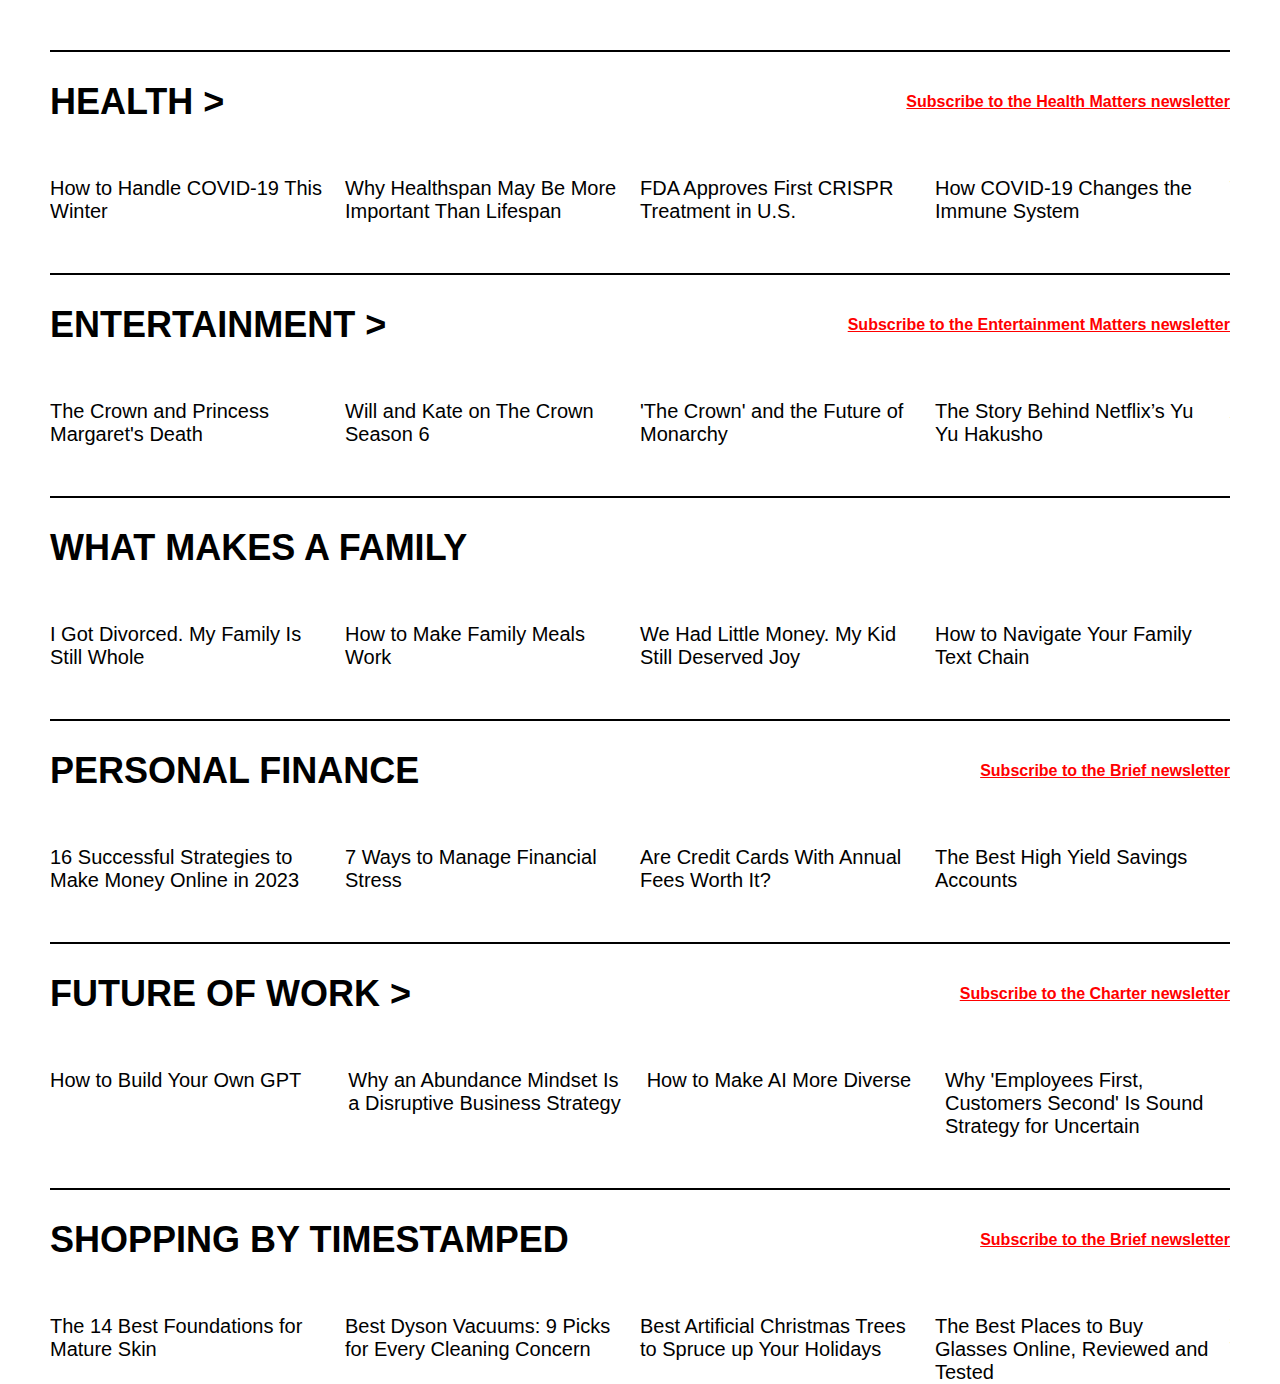
==== TIME/index.html @ 6088f4b9 "day4" ====
<!doctype html>
<html lang="en">
  <head>
    <meta charset="utf-8">
    <meta name="viewport" content="width=device-width, initial-scale=1">
    <link href="https://cdn.jsdelivr.net/npm/bootstrap@5.3.2/dist/css/bootstrap.min.css" rel="stylesheet" integrity="sha384-T3c6CoIi6uLrA9TneNEoa7RxnatzjcDSCmG1MXxSR1GAsXEV/Dwwykc2MPK8M2HN" crossorigin="anonymous">
    <link rel="stylesheet" href="https://cdnjs.cloudflare.com/ajax/libs/font-awesome/4.7.0/css/font-awesome.min.css"><link rel="stylesheet" href="style.css">
    <title>TIME</title>
    
  </head>
  <body>
   <!-- section10 -->
   <div class="section10">
        <div class="health">
          <div></div>
          <div>
            <a href="">HEALTH ></a>
            <a href="">Subscribe to the Health Matters newsletter</a>
          </div>
          <div>
            <div>
              <img src="https://api.time.com/wp-content/uploads/2023/11/christmas-covid-19.jpg?quality=85&w=616&h=411&crop=1&resize=616,411" alt="">
              <p>How to Handle COVID-19 This Winter</p>
            </div>
            <div>
              <img src="https://api.time.com/wp-content/uploads/2023/11/elderly-people-exercising.jpg?quality=85&w=616&h=411&crop=1&resize=616,411" alt="">
              <p>Why Healthspan May Be More Important Than Lifespan</p>
            </div>
            <div>
              <img src="https://api.time.com/wp-content/uploads/2023/12/GettyImages-1059145434.jpg?quality=85&w=616&h=411&crop=1&resize=616,411" alt="">
              <p>FDA Approves First CRISPR Treatment in U.S.
              </p>
            </div>
            <div>
              <img src="https://api.time.com/wp-content/uploads/2023/12/covid-immune-system.jpg?quality=85&w=616&h=411&crop=1&resize=616,411" alt="">
              <p>How COVID-19 Changes the Immune System</p>
            </div>
            <div>
              <img src="https://api.time.com/wp-content/uploads/2023/10/GettyImages-1362265916.jpg?quality=85&w=616&h=411&crop=1&resize=616,411" alt="">
              <p>Why Do Infants Seem to Avoid Severe COVID-19?</p>
            </div>
          </div>
        </div>
        <div class="Entertainment">
          <div></div>
          <div>
            <a href="">ENTERTAINMENT ></a>
            <a href="">Subscribe to the Entertainment Matters newsletter</a>
          </div>
          <div>
            <div>
              <img src="https://api.time.com/wp-content/uploads/2023/12/TheCrown_PartTwo_Images_37.jpg?quality=85&w=925&h=617&crop=1&resize=925,617" alt="">
              <p>The Crown and Princess Margaret's Death</p>
            </div>
            <div>
              <img src="https://api.time.com/wp-content/uploads/2023/12/TheCrown_Season_6_Image2.jpg?quality=85&w=925&h=617&crop=1&resize=925,617" alt="">
              <p>Will and Kate on The Crown Season 6</p>
            </div>
            <div>
              <img src="https://api.time.com/wp-content/uploads/2023/12/TheCrown_PartTwo_Images_129.png?w=925&h=617&crop=1&quality=85&resize=925,617" alt="">
              <p>'The Crown' and the Future of Monarchy</p>
            </div>
            <div>
              <img src="https://api.time.com/wp-content/uploads/2023/12/YYH-Yusuke-Urameshi.jpg?quality=85&w=925&h=617&crop=1&resize=925,617" alt="">
              <p>The Story Behind Netflix’s Yu Yu Hakusho</p>
            </div>
            <div>
              <img src="https://api.time.com/wp-content/uploads/2023/12/GettyImages-1433211993.jpg?quality=85&w=616&h=411&crop=1&resize=616,411" alt="">
              <p>Andre Braugher Died from Lung Cancer</p>
            </div>
          </div>
        </div>
        <div class="family">
          <div></div>
          <div>
            <a href="">WHAT MAKES A FAMILY</a>
          </div>
          <div>
            <div>
              <img src="https://api.time.com/wp-content/uploads/2023/11/zp_time_divorce_final_web.jpg?quality=85&w=616&h=411&crop=1&resize=616,411" alt="">
              <p>I Got Divorced. My Family Is Still Whole</p>
            </div>
            <div>
              <img src="https://api.time.com/wp-content/uploads/2023/11/FamilyMeals.jpg?quality=85&w=616&h=411&crop=1&resize=616,411" alt="">
              <p>How to Make Family Meals Work</p>
            </div>
            <div>
              <img src="https://api.time.com/wp-content/uploads/2023/11/zp_time_poverty_final_web.jpg?quality=85&w=616&h=411&crop=1&resize=616,411" alt="">
              <p>We Had Little Money. My Kid Still Deserved Joy</p>
            </div>
            <div>
              <img src="https://api.time.com/wp-content/uploads/2023/11/TextChainFamily.jpg?quality=85&w=616&h=411&crop=1&resize=616,411" alt="">
              <p>How to Navigate Your Family Text Chain</p>
            </div>
            <div>
              <img src="https://api.time.com/wp-content/uploads/2023/11/RepairingaRelationship-1.jpg?quality=85&w=616&h=411&crop=1&resize=616,411" alt="">
              <p>How to Reconcile With an Estranged Relative</p>
            </div>
          </div>
        </div>
        <div class="finance">
          <div></div>
          <div>
            <a href="">PERSONAL FINANCE</a>
            <a href="">Subscribe to the Brief newsletter</a>
          </div>
          <div>
            <div>
              <img src="https://api.time.com/wp-content/uploads/2023/11/make-money-onine.webp?w=616&h=411&crop=1&quality=85&resize=616,411" alt="">
              <p>16 Successful Strategies to Make Money Online in 2023</p>
            </div>
            <div>
              <img src="https://api.time.com/wp-content/uploads/2023/06/financial-stress.jpeg?quality=85&w=616&h=411&crop=1&resize=616,411" alt="">
              <p>7 Ways to Manage Financial Stress</p>
            </div>
            <div>
              <img src="https://api.time.com/wp-content/uploads/2023/05/Annual-Fee-Credit-Cards.webp?w=616&h=411&crop=1&quality=85&resize=616,411" alt="">
              <p>Are Credit Cards With Annual Fees Worth It?</p>
            </div>
            <div>
              <img src="https://api.time.com/wp-content/uploads/2023/06/best-high-yield-savings-account.jpg?quality=85&w=616&h=411&crop=1&resize=616,411" alt="">
              <p>The Best High Yield Savings Accounts</p>
            </div>
            <div>
              <img src="https://api.time.com/wp-content/uploads/2023/05/investing-for-beginners.jpeg?quality=85&w=616&h=411&crop=1&resize=616,411" alt="">
              <p>9 Best Investments for Beginners</p>
            </div>
          </div>
        </div>
        <div class="Future">
          <div></div>
          <div>
            <a href="">FUTURE OF WORK ></a>
            <a href="">Subscribe to the Charter newsletter</a>
          </div>
          <div>
            <div>
              <img src="https://api.time.com/wp-content/uploads/2023/12/charter-gpt-2-2.jpg?quality=85&w=616&h=411&crop=1&resize=616,411" alt="">
              <p>How to Build Your Own GPT</p>
            </div>
            <div>
              <img src="https://api.time.com/wp-content/uploads/2023/12/charter-abundance.jpg?quality=85&w=616&h=411&crop=1&resize=616,411" alt="">
              <p>Why an Abundance Mindset Is a Disruptive Business Strategy</p>
            </div>
            <div>
              <img src="https://api.time.com/wp-content/uploads/2023/12/charter-olga.jpg?quality=85&w=616&h=411&crop=1&resize=616,411" alt="">
              <p>How to Make AI More Diverse</p>
            </div>
            <div>
              <img src="https://api.time.com/wp-content/uploads/2023/12/charter-clients-staff-2.jpg?quality=85&w=616&h=411&crop=1&resize=616,411" alt="">
              <p>Why 'Employees First, Customers Second' Is Sound Strategy for Uncertain</p>
            </div>
          </div>
        </div>
        <div class="Shopping">
          <div></div>
          <div>
            <a href="">SHOPPING BY TIMESTAMPED</a>
            <a href="">Subscribe to the Brief newsletter</a>
          </div>
          <div>
            <div>
              <img src="https://api.time.com/wp-content/uploads/2023/11/best-foundations-for-mature-skin.webp?w=616&h=411&crop=1&quality=85&resize=616,411" alt="">
              <p>The 14 Best Foundations for Mature Skin</p>
            </div>
            <div>
              <img src="https://api.time.com/wp-content/uploads/2023/12/best-dyson-vacuums.webp?w=616&h=411&crop=1&quality=85&resize=616,411" alt="">
              <p>Best Dyson Vacuums: 9 Picks for Every Cleaning Concern</p>
            </div>
            <div>
              <img src="https://api.time.com/wp-content/uploads/2023/11/best-artificial-christmas-trees.webp?w=616&h=411&crop=1&quality=85&resize=616,411" alt="">
              <p>Best Artificial Christmas Trees to Spruce up Your Holidays</p>
            </div>
            <div>
              <img src="https://api.time.com/wp-content/uploads/2023/11/best-places-to-buy-glasses-online.webp?w=616&h=411&crop=1&quality=85&resize=616,411" alt="">
              <p>The Best Places to Buy Glasses Online, Reviewed and Tested</p>
            </div>
            <div>
              <img src="https://api.time.com/wp-content/uploads/2023/09/best-weekender-bags-for-women.webp?w=616&h=411&crop=1&quality=85&resize=616,411" alt="">
              <p>The Best Weekender Bags for Women</p>
            </div>
          </div>
        </div>
   </div>


    
    <script src="https://cdn.jsdelivr.net/npm/bootstrap@5.3.2/dist/js/bootstrap.bundle.min.js" integrity="sha384-C6RzsynM9kWDrMNeT87bh95OGNyZPhcTNXj1NW7RuBCsyN/o0jlpcV8Qyq46cDfL" crossorigin="anonymous"></script>
  </body>
</html>
---- TIME/style.css ----
* {
  margin: 0;
  padding: 0;
}

.section10 {
  margin-left: 50px;
  margin-right: 50px;
}

.health > div:nth-child(1) {
  width: 100%;
  height: 2px;
  background-color: black;
  margin-top: 50px;
}
.health > div:nth-child(2) {
  height: 100px;
  display: flex;
  justify-content: space-between;
  align-items: center;
}
.health > div:nth-child(2) a:nth-child(1) {
  text-decoration: none;
  font-size: 2.25rem;
  font-weight: bold;
  color: black;
  font-family: sans-serif;
}
.health > div:nth-child(2) a:nth-child(2) {
  color: red;
  font-size: 1rem;
  font-weight: 700;
  text-decoration: underline;
  font-family: sans-serif;
}
.health > div:nth-child(3) {
  display: flex;
  overflow-x: auto;
  -moz-column-gap: 10px;
       column-gap: 10px;
}
.health > div:nth-child(3) div {
  width: 285px;
  display: flex;
  flex-direction: column;
  row-gap: 25px;
  transition: transform 1s;
  cursor: pointer;
}
.health > div:nth-child(3) div img {
  width: 285px;
  transition: transform 0.3s;
}
.health > div:nth-child(3) div img:hover {
  transform: scale(1.05);
}
.health > div:nth-child(3) div p {
  font-size: 20px;
  font-weight: 500;
  font-family: sans-serif;
}
.health > div:nth-child(3) div p:hover {
  color: red;
}
.health > :nth-child(3)::-webkit-scrollbar {
  display: none;
}

.Entertainment > div:nth-child(1) {
  width: 100%;
  height: 2px;
  background-color: black;
  margin-top: 50px;
}
.Entertainment > div:nth-child(2) {
  height: 100px;
  display: flex;
  justify-content: space-between;
  align-items: center;
}
.Entertainment > div:nth-child(2) a:nth-child(1) {
  text-decoration: none;
  font-size: 2.25rem;
  font-weight: bold;
  color: black;
  font-family: sans-serif;
}
.Entertainment > div:nth-child(2) a:nth-child(2) {
  color: red;
  font-size: 1rem;
  font-weight: 700;
  text-decoration: underline;
  font-family: sans-serif;
}
.Entertainment > div:nth-child(3) {
  display: flex;
  overflow-x: auto;
  -moz-column-gap: 10px;
       column-gap: 10px;
}
.Entertainment > div:nth-child(3) div {
  width: 285px;
  display: flex;
  flex-direction: column;
  row-gap: 25px;
  transition: transform 1s;
  cursor: pointer;
}
.Entertainment > div:nth-child(3) div img {
  width: 285px;
  transition: transform 0.3s;
}
.Entertainment > div:nth-child(3) div img:hover {
  transform: scale(1.05);
}
.Entertainment > div:nth-child(3) div p {
  font-size: 20px;
  font-weight: 500;
  font-family: sans-serif;
}
.Entertainment > div:nth-child(3) div p:hover {
  color: red;
}
.Entertainment > :nth-child(3)::-webkit-scrollbar {
  display: none;
}

.family > div:nth-child(1) {
  width: 100%;
  height: 2px;
  background-color: black;
  margin-top: 50px;
}
.family > div:nth-child(2) {
  height: 100px;
  display: flex;
  justify-content: space-between;
  align-items: center;
}
.family > div:nth-child(2) a:nth-child(1) {
  text-decoration: none;
  font-size: 2.25rem;
  font-weight: bold;
  color: black;
  font-family: sans-serif;
}
.family > div:nth-child(2) a:nth-child(2) {
  color: red;
  font-size: 1rem;
  font-weight: 700;
  text-decoration: underline;
  font-family: sans-serif;
}
.family > div:nth-child(3) {
  display: flex;
  overflow-x: auto;
  -moz-column-gap: 10px;
       column-gap: 10px;
}
.family > div:nth-child(3) div {
  width: 285px;
  display: flex;
  flex-direction: column;
  row-gap: 25px;
  transition: transform 1s;
  cursor: pointer;
}
.family > div:nth-child(3) div img {
  width: 285px;
  transition: transform 0.3s;
}
.family > div:nth-child(3) div img:hover {
  transform: scale(1.05);
}
.family > div:nth-child(3) div p {
  font-size: 20px;
  font-weight: 500;
  font-family: sans-serif;
}
.family > div:nth-child(3) div p:hover {
  color: red;
}
.family > :nth-child(3)::-webkit-scrollbar {
  display: none;
}

.finance > div:nth-child(1) {
  width: 100%;
  height: 2px;
  background-color: black;
  margin-top: 50px;
}
.finance > div:nth-child(2) {
  height: 100px;
  display: flex;
  justify-content: space-between;
  align-items: center;
}
.finance > div:nth-child(2) a:nth-child(1) {
  text-decoration: none;
  font-size: 2.25rem;
  font-weight: bold;
  color: black;
  font-family: sans-serif;
}
.finance > div:nth-child(2) a:nth-child(2) {
  color: red;
  font-size: 1rem;
  font-weight: 700;
  text-decoration: underline;
  font-family: sans-serif;
}
.finance > div:nth-child(3) {
  display: flex;
  overflow-x: auto;
  -moz-column-gap: 10px;
       column-gap: 10px;
}
.finance > div:nth-child(3) div {
  width: 285px;
  display: flex;
  flex-direction: column;
  row-gap: 25px;
  transition: transform 1s;
  cursor: pointer;
}
.finance > div:nth-child(3) div img {
  width: 285px;
  transition: transform 0.3s;
}
.finance > div:nth-child(3) div img:hover {
  transform: scale(1.05);
}
.finance > div:nth-child(3) div p {
  font-size: 20px;
  font-weight: 500;
  font-family: sans-serif;
}
.finance > div:nth-child(3) div p:hover {
  color: red;
}
.finance > :nth-child(3)::-webkit-scrollbar {
  display: none;
}

.Future > div:nth-child(1) {
  width: 100%;
  height: 2px;
  background-color: black;
  margin-top: 50px;
}
.Future > div:nth-child(2) {
  height: 100px;
  display: flex;
  justify-content: space-between;
  align-items: center;
}
.Future > div:nth-child(2) a:nth-child(1) {
  text-decoration: none;
  font-size: 2.25rem;
  font-weight: bold;
  color: black;
  font-family: sans-serif;
}
.Future > div:nth-child(2) a:nth-child(2) {
  color: red;
  font-size: 1rem;
  font-weight: 700;
  text-decoration: underline;
  font-family: sans-serif;
}
.Future > div:nth-child(3) {
  display: flex;
  overflow-x: auto;
  justify-content: space-between;
}
.Future > div:nth-child(3) div {
  width: 285px;
  display: flex;
  flex-direction: column;
  row-gap: 25px;
  transition: transform 1s;
  cursor: pointer;
}
.Future > div:nth-child(3) div img {
  width: 285px;
  transition: transform 0.3s;
}
.Future > div:nth-child(3) div img:hover {
  transform: scale(1.05);
}
.Future > div:nth-child(3) div p {
  font-size: 20px;
  font-weight: 500;
  font-family: sans-serif;
}
.Future > div:nth-child(3) div p:hover {
  color: red;
}
.Future > :nth-child(3)::-webkit-scrollbar {
  display: none;
}

.Shopping > div:nth-child(1) {
  width: 100%;
  height: 2px;
  background-color: black;
  margin-top: 50px;
}
.Shopping > div:nth-child(2) {
  height: 100px;
  display: flex;
  justify-content: space-between;
  align-items: center;
}
.Shopping > div:nth-child(2) a:nth-child(1) {
  text-decoration: none;
  font-size: 2.25rem;
  font-weight: bold;
  color: black;
  font-family: sans-serif;
}
.Shopping > div:nth-child(2) a:nth-child(2) {
  color: red;
  font-size: 1rem;
  font-weight: 700;
  text-decoration: underline;
  font-family: sans-serif;
}
.Shopping > div:nth-child(3) {
  display: flex;
  overflow-x: auto;
  -moz-column-gap: 10px;
       column-gap: 10px;
}
.Shopping > div:nth-child(3) div {
  width: 285px;
  display: flex;
  flex-direction: column;
  row-gap: 25px;
  transition: transform 1s;
  cursor: pointer;
}
.Shopping > div:nth-child(3) div img {
  width: 285px;
  transition: transform 0.3s;
}
.Shopping > div:nth-child(3) div img:hover {
  transform: scale(1.05);
}
.Shopping > div:nth-child(3) div p {
  font-size: 20px;
  font-weight: 500;
  font-family: sans-serif;
}
.Shopping > div:nth-child(3) div p:hover {
  color: red;
}
.Shopping > :nth-child(3)::-webkit-scrollbar {
  display: none;
}/*# sourceMappingURL=style.css.map */
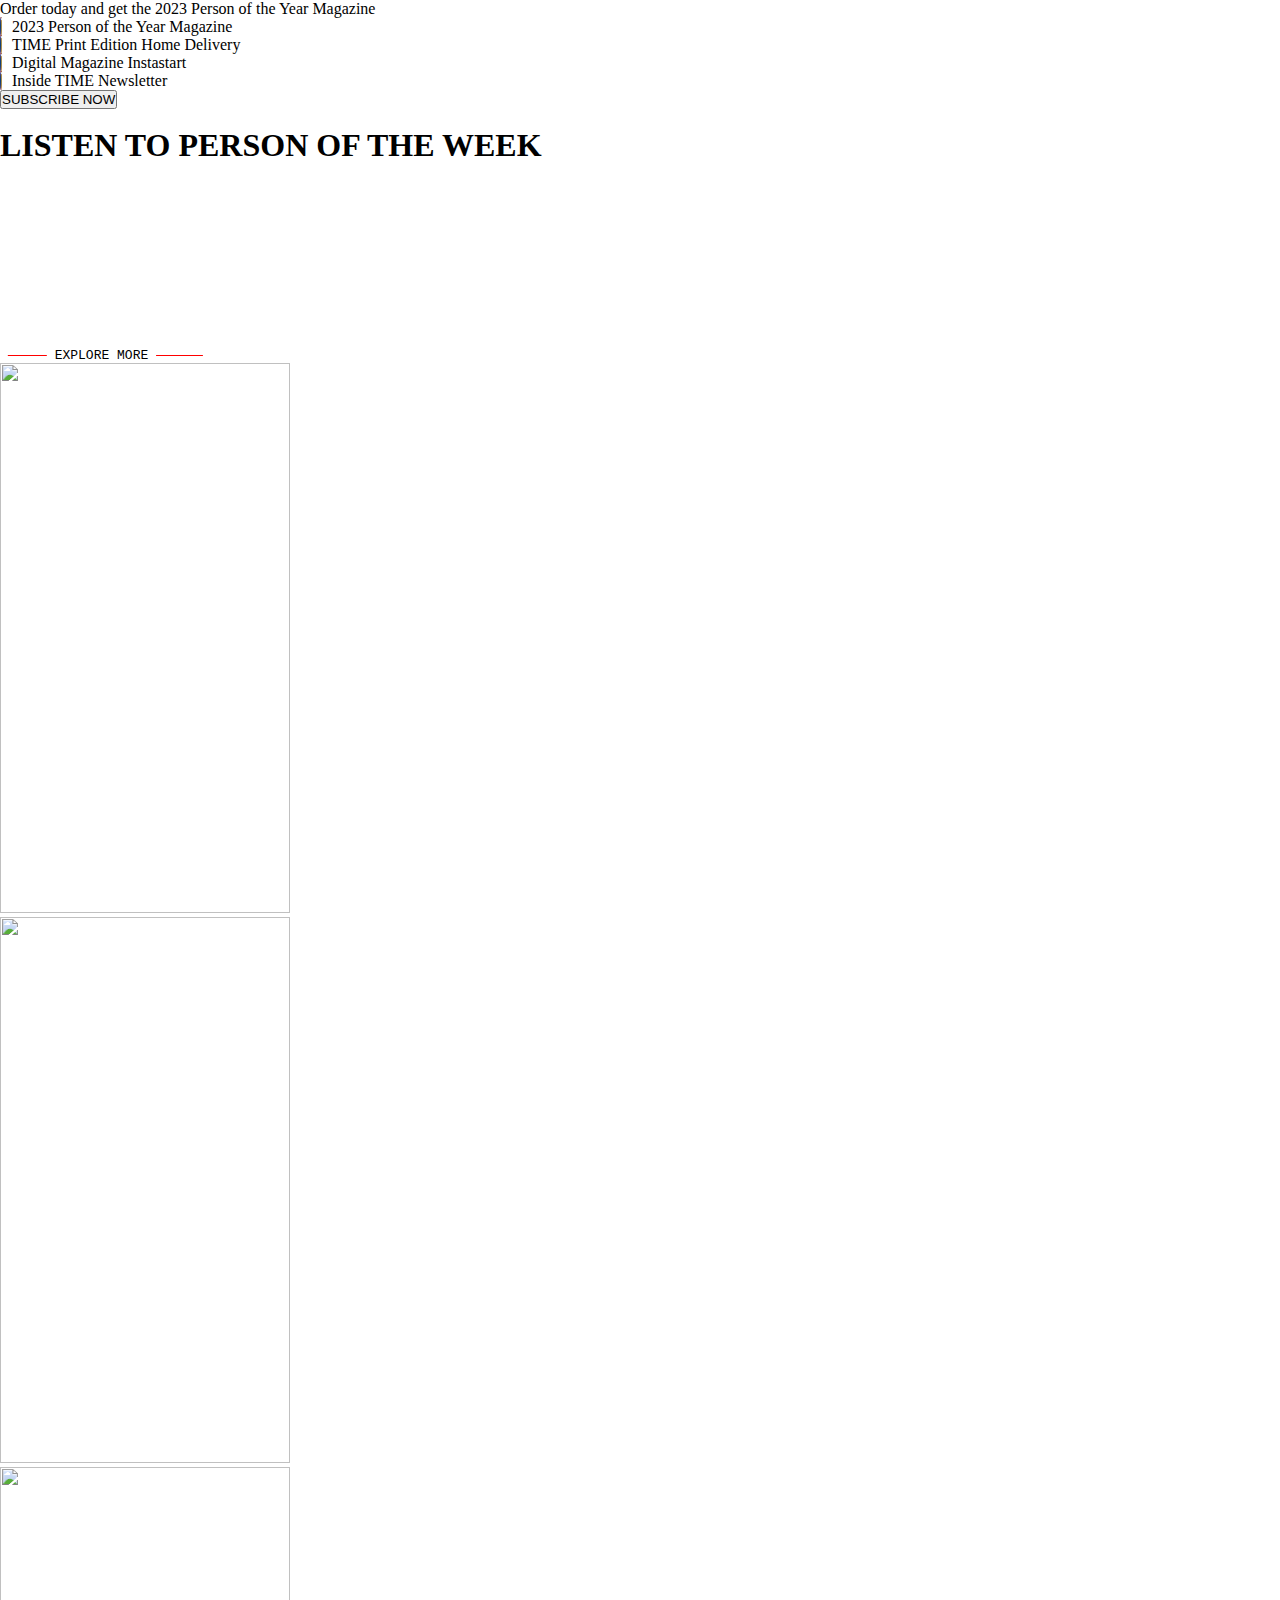
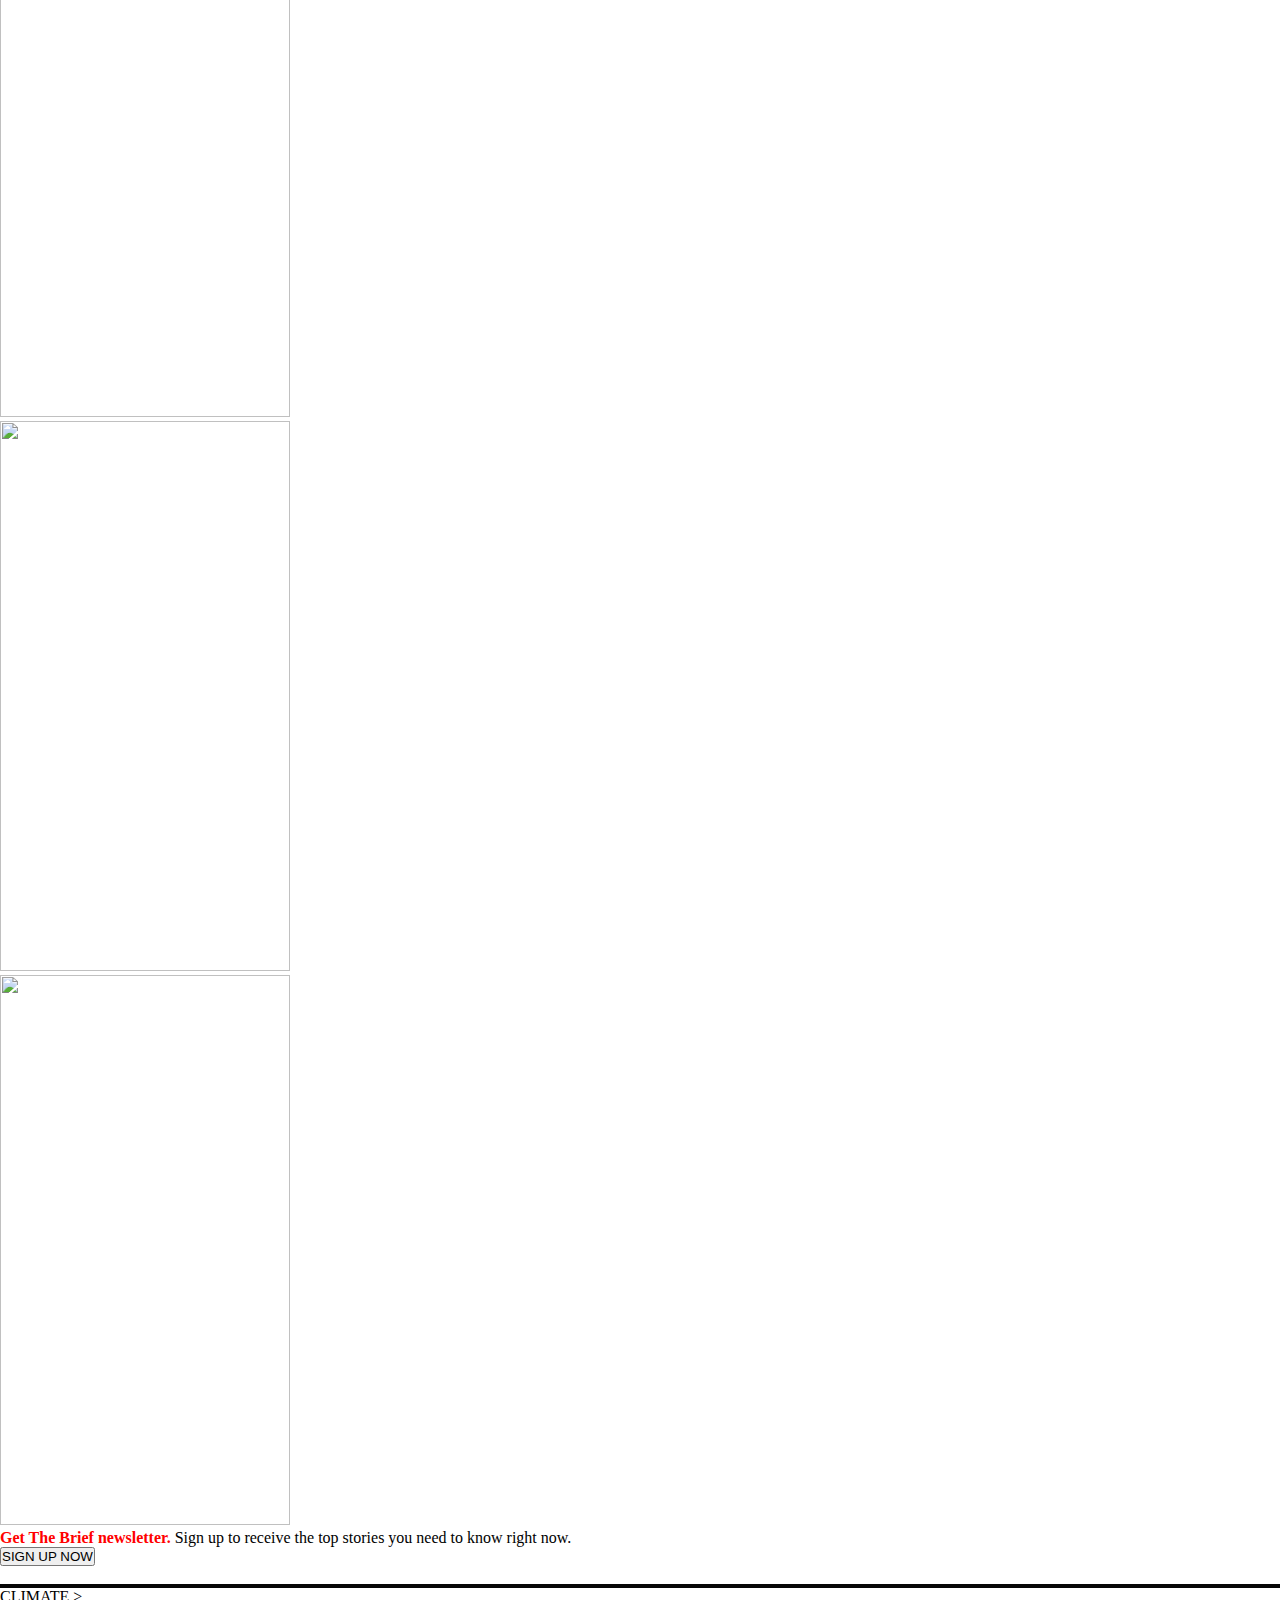
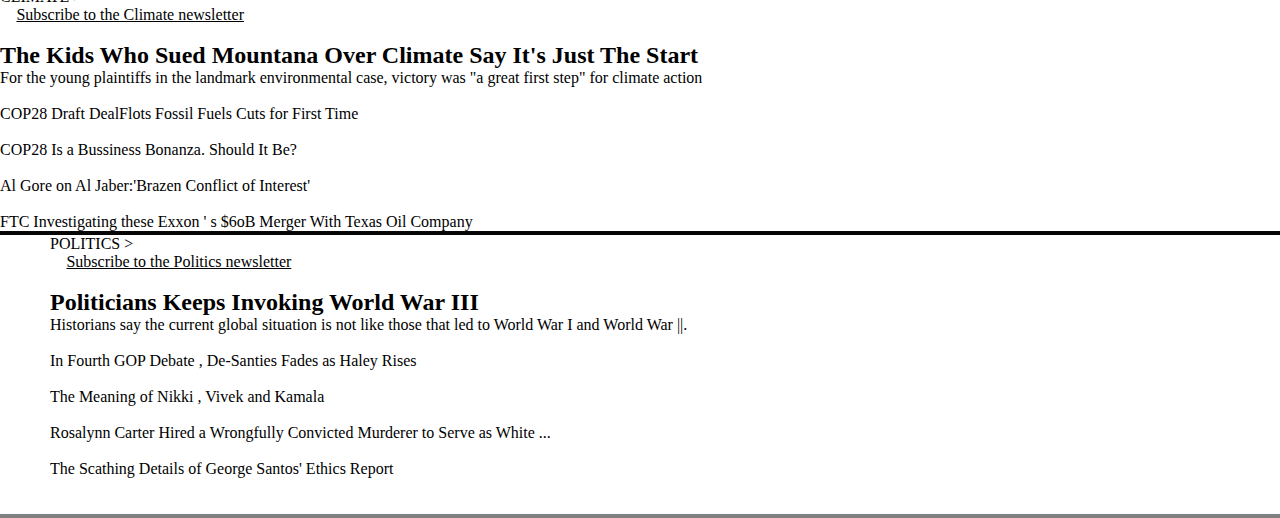
==== commit 517f44aa: "final" ====
--- a/TIME/index.html
+++ b/TIME/index.html
@@ -3,188 +3,205 @@
   <head>
     <meta charset="utf-8">
     <meta name="viewport" content="width=device-width, initial-scale=1">
+
+    <link rel="icon" href="logo.png">
     <link href="https://cdn.jsdelivr.net/npm/bootstrap@5.3.2/dist/css/bootstrap.min.css" rel="stylesheet" integrity="sha384-T3c6CoIi6uLrA9TneNEoa7RxnatzjcDSCmG1MXxSR1GAsXEV/Dwwykc2MPK8M2HN" crossorigin="anonymous">
-    <link rel="stylesheet" href="https://cdnjs.cloudflare.com/ajax/libs/font-awesome/4.7.0/css/font-awesome.min.css"><link rel="stylesheet" href="style.css">
-    <title>TIME</title>
+    <link rel="stylesheet" href="https://cdnjs.cloudflare.com/ajax/libs/font-awesome/4.7.0/css/font-awesome.min.css">
+    <link rel="preconnect" href="https://fonts.googleapis.com">
+    <link rel="preconnect" href="https://fonts.gstatic.com" crossorigin>
+    <link href="https://fonts.googleapis.com/css2?family=Oswald&display=swap" rel="stylesheet">
+    <link rel="stylesheet" href="style.css">
+
+    <link rel="stylesheet" href="https://cdnjs.cloudflare.com/ajax/libs/font-awesome/6.5.1/css/all.min.css"
+      integrity="sha512-DTOQO9RWCH3ppGqcWaEA1BIZOC6xxalwEsw9c2QQeAIftl+Vegovlnee1c9QX4TctnWMn13TZye+giMm8e2LwA=="
+      crossorigin="anonymous" referrerpolicy="no-referrer" />
+    <title>TIME | Current & Breaking News</title>
     
   </head>
-  <body>
-   <!-- section10 -->
-   <div class="section10">
-        <div class="health">
-          <div></div>
-          <div>
-            <a href="">HEALTH ></a>
-            <a href="">Subscribe to the Health Matters newsletter</a>
-          </div>
-          <div>
-            <div>
-              <img src="https://api.time.com/wp-content/uploads/2023/11/christmas-covid-19.jpg?quality=85&w=616&h=411&crop=1&resize=616,411" alt="">
-              <p>How to Handle COVID-19 This Winter</p>
-            </div>
-            <div>
-              <img src="https://api.time.com/wp-content/uploads/2023/11/elderly-people-exercising.jpg?quality=85&w=616&h=411&crop=1&resize=616,411" alt="">
-              <p>Why Healthspan May Be More Important Than Lifespan</p>
-            </div>
-            <div>
-              <img src="https://api.time.com/wp-content/uploads/2023/12/GettyImages-1059145434.jpg?quality=85&w=616&h=411&crop=1&resize=616,411" alt="">
-              <p>FDA Approves First CRISPR Treatment in U.S.
-              </p>
-            </div>
-            <div>
-              <img src="https://api.time.com/wp-content/uploads/2023/12/covid-immune-system.jpg?quality=85&w=616&h=411&crop=1&resize=616,411" alt="">
-              <p>How COVID-19 Changes the Immune System</p>
-            </div>
-            <div>
-              <img src="https://api.time.com/wp-content/uploads/2023/10/GettyImages-1362265916.jpg?quality=85&w=616&h=411&crop=1&resize=616,411" alt="">
-              <p>Why Do Infants Seem to Avoid Severe COVID-19?</p>
-            </div>
-          </div>
-        </div>
-        <div class="Entertainment">
-          <div></div>
-          <div>
-            <a href="">ENTERTAINMENT ></a>
-            <a href="">Subscribe to the Entertainment Matters newsletter</a>
-          </div>
-          <div>
-            <div>
-              <img src="https://api.time.com/wp-content/uploads/2023/12/TheCrown_PartTwo_Images_37.jpg?quality=85&w=925&h=617&crop=1&resize=925,617" alt="">
-              <p>The Crown and Princess Margaret's Death</p>
-            </div>
-            <div>
-              <img src="https://api.time.com/wp-content/uploads/2023/12/TheCrown_Season_6_Image2.jpg?quality=85&w=925&h=617&crop=1&resize=925,617" alt="">
-              <p>Will and Kate on The Crown Season 6</p>
-            </div>
-            <div>
-              <img src="https://api.time.com/wp-content/uploads/2023/12/TheCrown_PartTwo_Images_129.png?w=925&h=617&crop=1&quality=85&resize=925,617" alt="">
-              <p>'The Crown' and the Future of Monarchy</p>
-            </div>
-            <div>
-              <img src="https://api.time.com/wp-content/uploads/2023/12/YYH-Yusuke-Urameshi.jpg?quality=85&w=925&h=617&crop=1&resize=925,617" alt="">
-              <p>The Story Behind Netflix’s Yu Yu Hakusho</p>
-            </div>
-            <div>
-              <img src="https://api.time.com/wp-content/uploads/2023/12/GettyImages-1433211993.jpg?quality=85&w=616&h=411&crop=1&resize=616,411" alt="">
-              <p>Andre Braugher Died from Lung Cancer</p>
-            </div>
-          </div>
-        </div>
-        <div class="family">
-          <div></div>
-          <div>
-            <a href="">WHAT MAKES A FAMILY</a>
-          </div>
-          <div>
-            <div>
-              <img src="https://api.time.com/wp-content/uploads/2023/11/zp_time_divorce_final_web.jpg?quality=85&w=616&h=411&crop=1&resize=616,411" alt="">
-              <p>I Got Divorced. My Family Is Still Whole</p>
-            </div>
-            <div>
-              <img src="https://api.time.com/wp-content/uploads/2023/11/FamilyMeals.jpg?quality=85&w=616&h=411&crop=1&resize=616,411" alt="">
-              <p>How to Make Family Meals Work</p>
-            </div>
-            <div>
-              <img src="https://api.time.com/wp-content/uploads/2023/11/zp_time_poverty_final_web.jpg?quality=85&w=616&h=411&crop=1&resize=616,411" alt="">
-              <p>We Had Little Money. My Kid Still Deserved Joy</p>
-            </div>
-            <div>
-              <img src="https://api.time.com/wp-content/uploads/2023/11/TextChainFamily.jpg?quality=85&w=616&h=411&crop=1&resize=616,411" alt="">
-              <p>How to Navigate Your Family Text Chain</p>
-            </div>
-            <div>
-              <img src="https://api.time.com/wp-content/uploads/2023/11/RepairingaRelationship-1.jpg?quality=85&w=616&h=411&crop=1&resize=616,411" alt="">
-              <p>How to Reconcile With an Estranged Relative</p>
-            </div>
-          </div>
-        </div>
-        <div class="finance">
-          <div></div>
-          <div>
-            <a href="">PERSONAL FINANCE</a>
-            <a href="">Subscribe to the Brief newsletter</a>
-          </div>
-          <div>
-            <div>
-              <img src="https://api.time.com/wp-content/uploads/2023/11/make-money-onine.webp?w=616&h=411&crop=1&quality=85&resize=616,411" alt="">
-              <p>16 Successful Strategies to Make Money Online in 2023</p>
-            </div>
-            <div>
-              <img src="https://api.time.com/wp-content/uploads/2023/06/financial-stress.jpeg?quality=85&w=616&h=411&crop=1&resize=616,411" alt="">
-              <p>7 Ways to Manage Financial Stress</p>
-            </div>
-            <div>
-              <img src="https://api.time.com/wp-content/uploads/2023/05/Annual-Fee-Credit-Cards.webp?w=616&h=411&crop=1&quality=85&resize=616,411" alt="">
-              <p>Are Credit Cards With Annual Fees Worth It?</p>
-            </div>
-            <div>
-              <img src="https://api.time.com/wp-content/uploads/2023/06/best-high-yield-savings-account.jpg?quality=85&w=616&h=411&crop=1&resize=616,411" alt="">
-              <p>The Best High Yield Savings Accounts</p>
-            </div>
-            <div>
-              <img src="https://api.time.com/wp-content/uploads/2023/05/investing-for-beginners.jpeg?quality=85&w=616&h=411&crop=1&resize=616,411" alt="">
-              <p>9 Best Investments for Beginners</p>
-            </div>
-          </div>
-        </div>
-        <div class="Future">
-          <div></div>
-          <div>
-            <a href="">FUTURE OF WORK ></a>
-            <a href="">Subscribe to the Charter newsletter</a>
-          </div>
-          <div>
-            <div>
-              <img src="https://api.time.com/wp-content/uploads/2023/12/charter-gpt-2-2.jpg?quality=85&w=616&h=411&crop=1&resize=616,411" alt="">
-              <p>How to Build Your Own GPT</p>
-            </div>
-            <div>
-              <img src="https://api.time.com/wp-content/uploads/2023/12/charter-abundance.jpg?quality=85&w=616&h=411&crop=1&resize=616,411" alt="">
-              <p>Why an Abundance Mindset Is a Disruptive Business Strategy</p>
-            </div>
-            <div>
-              <img src="https://api.time.com/wp-content/uploads/2023/12/charter-olga.jpg?quality=85&w=616&h=411&crop=1&resize=616,411" alt="">
-              <p>How to Make AI More Diverse</p>
-            </div>
-            <div>
-              <img src="https://api.time.com/wp-content/uploads/2023/12/charter-clients-staff-2.jpg?quality=85&w=616&h=411&crop=1&resize=616,411" alt="">
-              <p>Why 'Employees First, Customers Second' Is Sound Strategy for Uncertain</p>
-            </div>
-          </div>
-        </div>
-        <div class="Shopping">
-          <div></div>
-          <div>
-            <a href="">SHOPPING BY TIMESTAMPED</a>
-            <a href="">Subscribe to the Brief newsletter</a>
-          </div>
-          <div>
-            <div>
-              <img src="https://api.time.com/wp-content/uploads/2023/11/best-foundations-for-mature-skin.webp?w=616&h=411&crop=1&quality=85&resize=616,411" alt="">
-              <p>The 14 Best Foundations for Mature Skin</p>
-            </div>
-            <div>
-              <img src="https://api.time.com/wp-content/uploads/2023/12/best-dyson-vacuums.webp?w=616&h=411&crop=1&quality=85&resize=616,411" alt="">
-              <p>Best Dyson Vacuums: 9 Picks for Every Cleaning Concern</p>
-            </div>
-            <div>
-              <img src="https://api.time.com/wp-content/uploads/2023/11/best-artificial-christmas-trees.webp?w=616&h=411&crop=1&quality=85&resize=616,411" alt="">
-              <p>Best Artificial Christmas Trees to Spruce up Your Holidays</p>
-            </div>
-            <div>
-              <img src="https://api.time.com/wp-content/uploads/2023/11/best-places-to-buy-glasses-online.webp?w=616&h=411&crop=1&quality=85&resize=616,411" alt="">
-              <p>The Best Places to Buy Glasses Online, Reviewed and Tested</p>
-            </div>
-            <div>
-              <img src="https://api.time.com/wp-content/uploads/2023/09/best-weekender-bags-for-women.webp?w=616&h=411&crop=1&quality=85&resize=616,411" alt="">
-              <p>The Best Weekender Bags for Women</p>
-            </div>
-          </div>
-        </div>
-   </div>
-
-
-    
-    <script src="https://cdn.jsdelivr.net/npm/bootstrap@5.3.2/dist/js/bootstrap.bundle.min.js" integrity="sha384-C6RzsynM9kWDrMNeT87bh95OGNyZPhcTNXj1NW7RuBCsyN/o0jlpcV8Qyq46cDfL" crossorigin="anonymous"></script>
-  </body>
+<!-- section 6 start -->
+<body>
+<div class="section6">
+  <div>
+    <div>
+      Order today and get the 2023 Person of the Year Magazine
+    </div>
+    <div>
+      <p><i class="fa-solid fa-check"
+          style="background-color: rgb(233,6,6);border-radius:50%;color:white;margin-right:10px;border:1px solid black"></i>2023
+        Person of the Year Magazine</p>
+      <p><i class="fa-solid fa-check"
+          style="background-color: rgb(233,6,6);border-radius:50%;color:white;margin-right:10px;border:1px solid black"></i>TIME
+        Print Edition Home Delivery</p>
+      <p><i class="fa-solid fa-check"
+          style="background-color: rgb(233,6,6);border-radius:50%;color:white;margin-right:10px;border:1px solid black"></i>Digital
+        Magazine Instastart</p>
+      <p><i class="fa-solid fa-check"
+          style="background-color: rgb(233,6,6);border-radius:50%;color:white;margin-right:10px;border:1px solid black"></i>Inside
+        TIME Newsletter</p>
+    </div>
+    <div><button>SUBSCRIBE NOW</button></div>
+  </div>
+  <div><img src="https://api.time.com/wp-content/uploads/2023/12/TIME_HP_Desktop_CM_Unit_616x435_TS-1.png" alt="">
+  </div>
+</div>
+
+
+<div class="listen">
+  <h1>LISTEN TO PERSON OF THE WEEK</h1>
+
+  <iframe
+    src="https://omny.fm/shows/person-of-the-week/playlists/podcast/embed?list=0&style=artwork&image=1&share=1&download=1&description=1&follow=1&playlistimages=0&playlistshare=1&foreground=000000&background=e6e6e6&highlight=da291c"
+    allow="autoplay; clipboard-write" width="50%" height="180" frameborder="0" title="Person of The Week"></iframe>
+</div>
+<!-- section 6 end -->
+
+<!-- section 7 starts -->
+  <div class="section7">
+    <div>
+      <pre> <s style="color: red;">     </s> <span>EXPLORE MORE</span> <s style="color: red;">      </s></pre>
+    </div>
+
+    <div>
+      <div>
+        <img src="https://api.time.com/wp-content/uploads/2020/11/T100card.png?w=423&h=771&crop=1" alt=""
+          style="height:550px;width:290px">
+      </div>
+      <div>
+        <img src="https://api.time.com/wp-content/uploads/2023/10/2-1330-x-2400.png?w=423&h=771&crop=1" alt=""
+          style="height:546px;width:290px">
+      </div>
+      <div>
+        <img src="https://api.time.com/wp-content/uploads/2020/04/HP-Brand-COVERS-NEW.jpg?quality=85&w=423&h=771&crop=1"
+          alt="" style="height:550px;width:290px">
+      </div>
+      <div>
+        <img src="https://api.time.com/wp-content/uploads/2023/01/CO2.jpg?quality=85&w=423&h=771&crop=1" alt=""
+          style="height:550px;width:290px">
+      </div>
+      <div>
+        <img src="https://api.time.com/wp-content/uploads/2021/01/TFK_1130x2400_alt-1.png?w=423&h=771&crop=1" alt=""
+          style="height:550px;width:290px">
+      </div>
+    </div>
+
+  </div>
+<!-- section7 ends -->
+
+<!-- section 8 starts -->
+  <div class="section8">
+    <div> </div>
+    <div> <span style="color:red"><b>Get The Brief newsletter.</b></span> Sign up to receive the top stories you need to
+      know right now.</div>
+    <div><button type="submit" class="signup-button">SIGN UP NOW</button></div>
+    <div><i class="fa-regular fa-paper-plane" style="color:rgb(135, 132, 132)"></i></div>
+  </div>
+
+  <hr style="border:2px solid rgb(6, 6, 6);">
+  
+<!-- section 8 end -->
+
+<!-- section 9 starts -->
+  <div class="section9">
+    <div>
+      <div>CLIMATE > </div>
+      <div><i class="fa-regular fa-paper-plane"></i> <u>Subscribe to the Climate newsletter</u></div>
+    </div>
+    <div>
+      <div>
+        <img
+          src="https://api.time.com/wp-content/uploads/2023/12/coal-train-montana-youth-testify-court-climate-activists.jpeg?quality=85&w=925&h=617&crop=1&resize=925,617"
+          alt="">
+        <h2>The Kids Who Sued Mountana Over Climate Say It's Just The Start</h2>
+        <p>For the young plaintiffs in the landmark environmental case, victory was "a great first step" for climate
+          action</p>
+      </div>
+      <div>
+        <img
+          src="https://api.time.com/wp-content/uploads/2023/12/cop28-climate-summit-draft-deal-fossil-fuel-phase-out.jpg?quality=85&w=925&h=617&crop=1&resize=925,617"
+          alt="">
+        <p>COP28 Draft DealFlots Fossil Fuels Cuts for First Time</p>
+      </div>
+      <div>
+        <img
+          src="https://api.time.com/wp-content/uploads/2023/12/cop28-logo.jpg?quality=85&w=925&h=561&crop=1&resize=925,561"
+          alt="">
+        <p>COP28 Is a Bussiness Bonanza. Should It Be?</p>
+      </div>
+      <div>
+        <img
+          src="https://api.time.com/wp-content/uploads/2023/12/al-gore-sultan-al-jaber-dubai-climate-cop28.jpg?quality=85&w=925&h=617&crop=1&resize=925,617"
+          alt="">
+        <p>Al Gore on Al Jaber:'Brazen Conflict of Interest'</p>
+
+      </div>
+      <div>
+
+        <img
+          src="https://api.time.com/wp-content/uploads/2023/12/schumer-federal-trade-commission-exxon-chevron-investigation-oil-mergers.jpg?quality=85&w=925&h=617&crop=1&resize=925,617"
+          alt="">
+        <p> FTC Investigating these Exxon ' s $6oB Merger With Texas Oil Company</p>
+
+      </div>
+    </div>
+  </div>
+
+  <!-- <br/> -->
+<!-- section9 ends -->
+  <hr style="border:2px solid rgb(6, 6, 6);">
+
+<!-- section10 starts -->
+  <div class="section10">
+    <div>
+      <div>POLITICS > </div>
+      <div><i class="fa-regular fa-paper-plane"></i> <u>Subscribe to the Politics newsletter</u></div>
+    </div>
+    <div>
+      <div>
+        <img
+          src="https://api.time.com/wp-content/uploads/2023/11/WWII-danger.jpg?quality=85&w=800&h=533&crop=1&resize=800,533"
+          alt="">
+        <h2>Politicians Keeps Invoking World War III</h2>
+        <p>Historians say the current global situation is not like those that led to World War I and World War ||.</p>
+      </div>
+      <div>
+        <img
+          src="https://api.time.com/wp-content/uploads/2023/12/GettyImages-1836386860.jpg?quality=85&w=925&h=617&crop=1&resize=925,617"
+          alt="">
+        <p>In Fourth GOP Debate , De-Santies Fades as Haley Rises </p>
+      </div>
+      <div>
+        <img
+          src="https://api.time.com/wp-content/uploads/2023/11/inidan-americans-presidental-race.jpg?quality=85&w=925&h=617&crop=1&resize=925,617"
+          alt="">
+        <p>The Meaning of Nikki , Vivek and Kamala</p>
+      </div>
+      <div>
+        <img
+          src="https://api.time.com/wp-content/uploads/2021/01/Amy-Carter-Mary-Prince.jpg?quality=85&w=925&h=617&crop=1&resize=925,617"
+          alt="">
+        <p>Rosalynn Carter Hired a Wrongfully Convicted Murderer to Serve as White ...</p>
+
+      </div>
+      <div>
+
+        <img
+          src="https://api.time.com/wp-content/uploads/2023/11/GettyImages-1758298785.jpg?quality=85&w=925&h=617&crop=1&resize=925,617"
+          alt="">
+        <p>The Scathing Details of George Santos' Ethics Report</p>
+
+      </div>
+    </div>
+  </div>
+
+<!-- break -->
+  <br />
+  <br />
+  <!-- break -->
+  <hr style="border:2px solid">
+<!-- section10 ends -->
+  <script src="https://cdn.jsdelivr.net/npm/bootstrap@5.3.2/dist/js/bootstrap.bundle.min.js"
+    integrity="sha384-C6RzsynM9kWDrMNeT87bh95OGNyZPhcTNXj1NW7RuBCsyN/o0jlpcV8Qyq46cDfL"
+    crossorigin="anonymous"></script>
+</body>
+
 </html>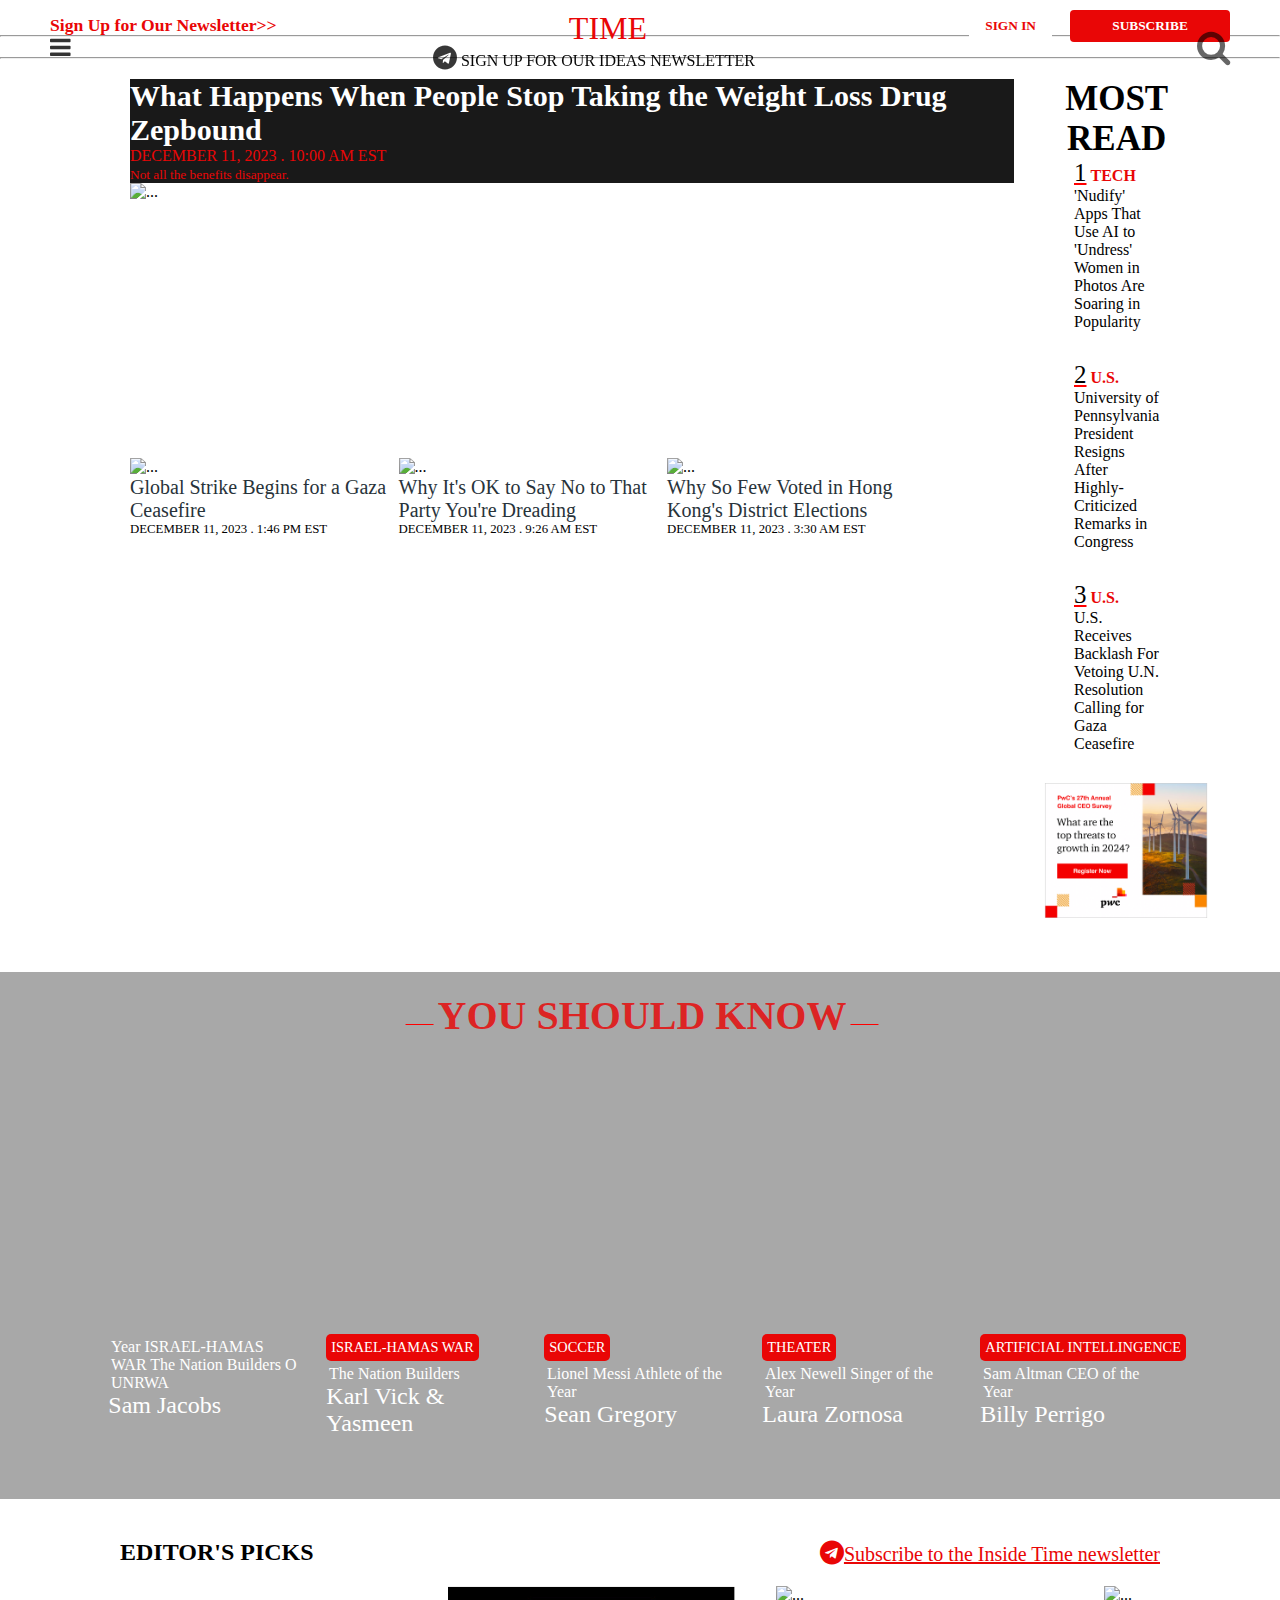
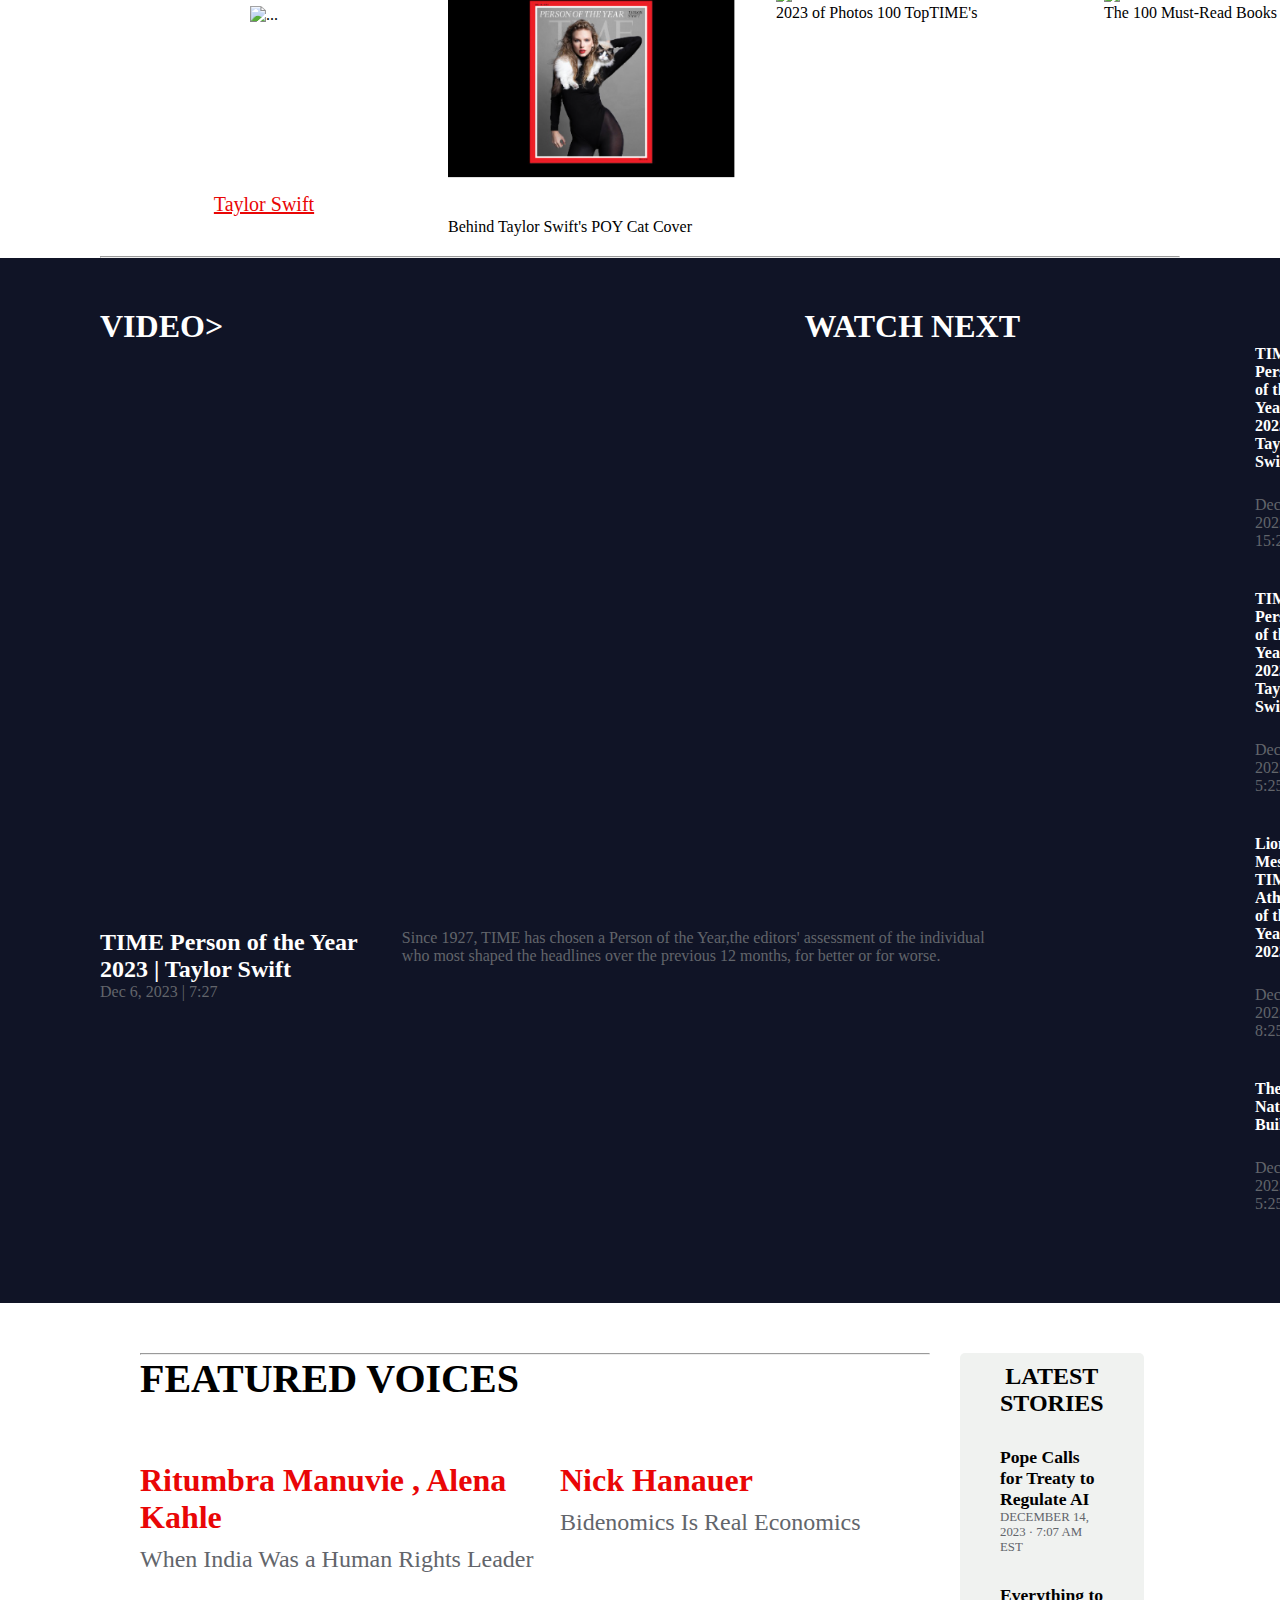
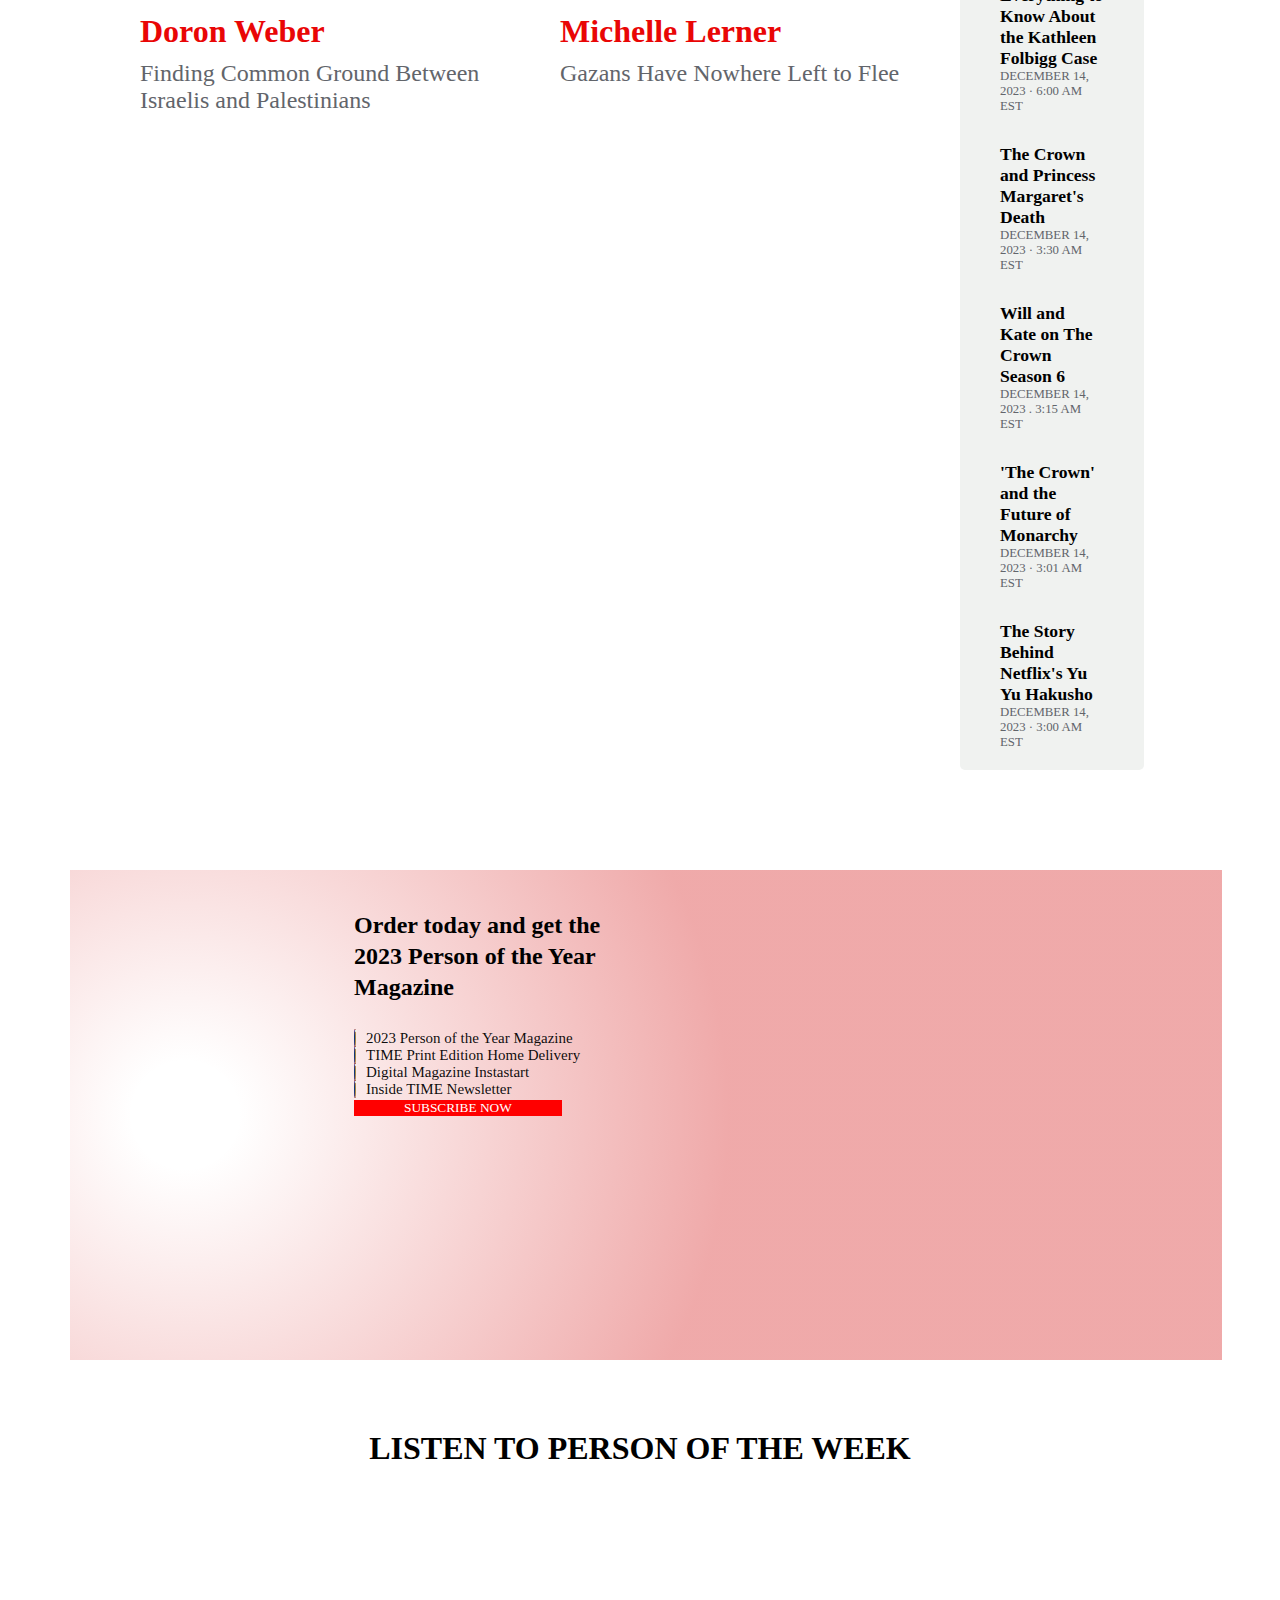
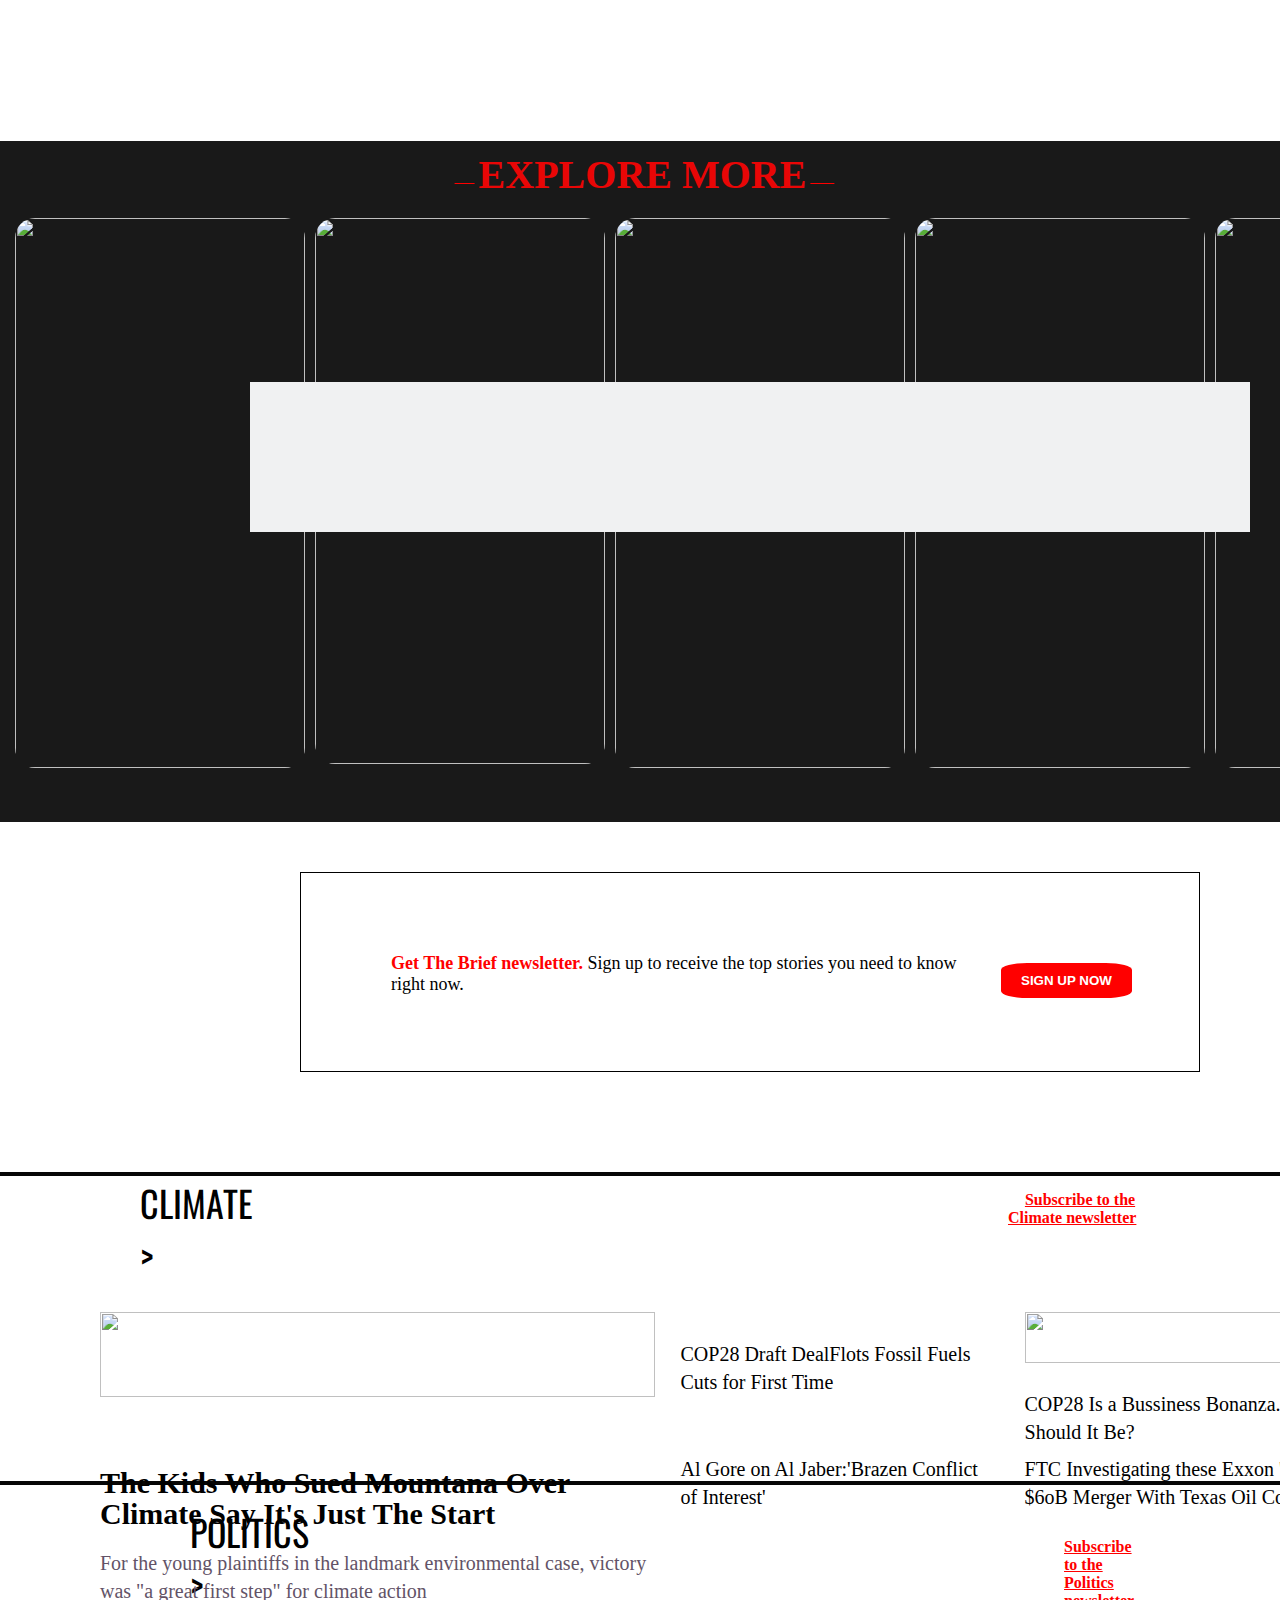
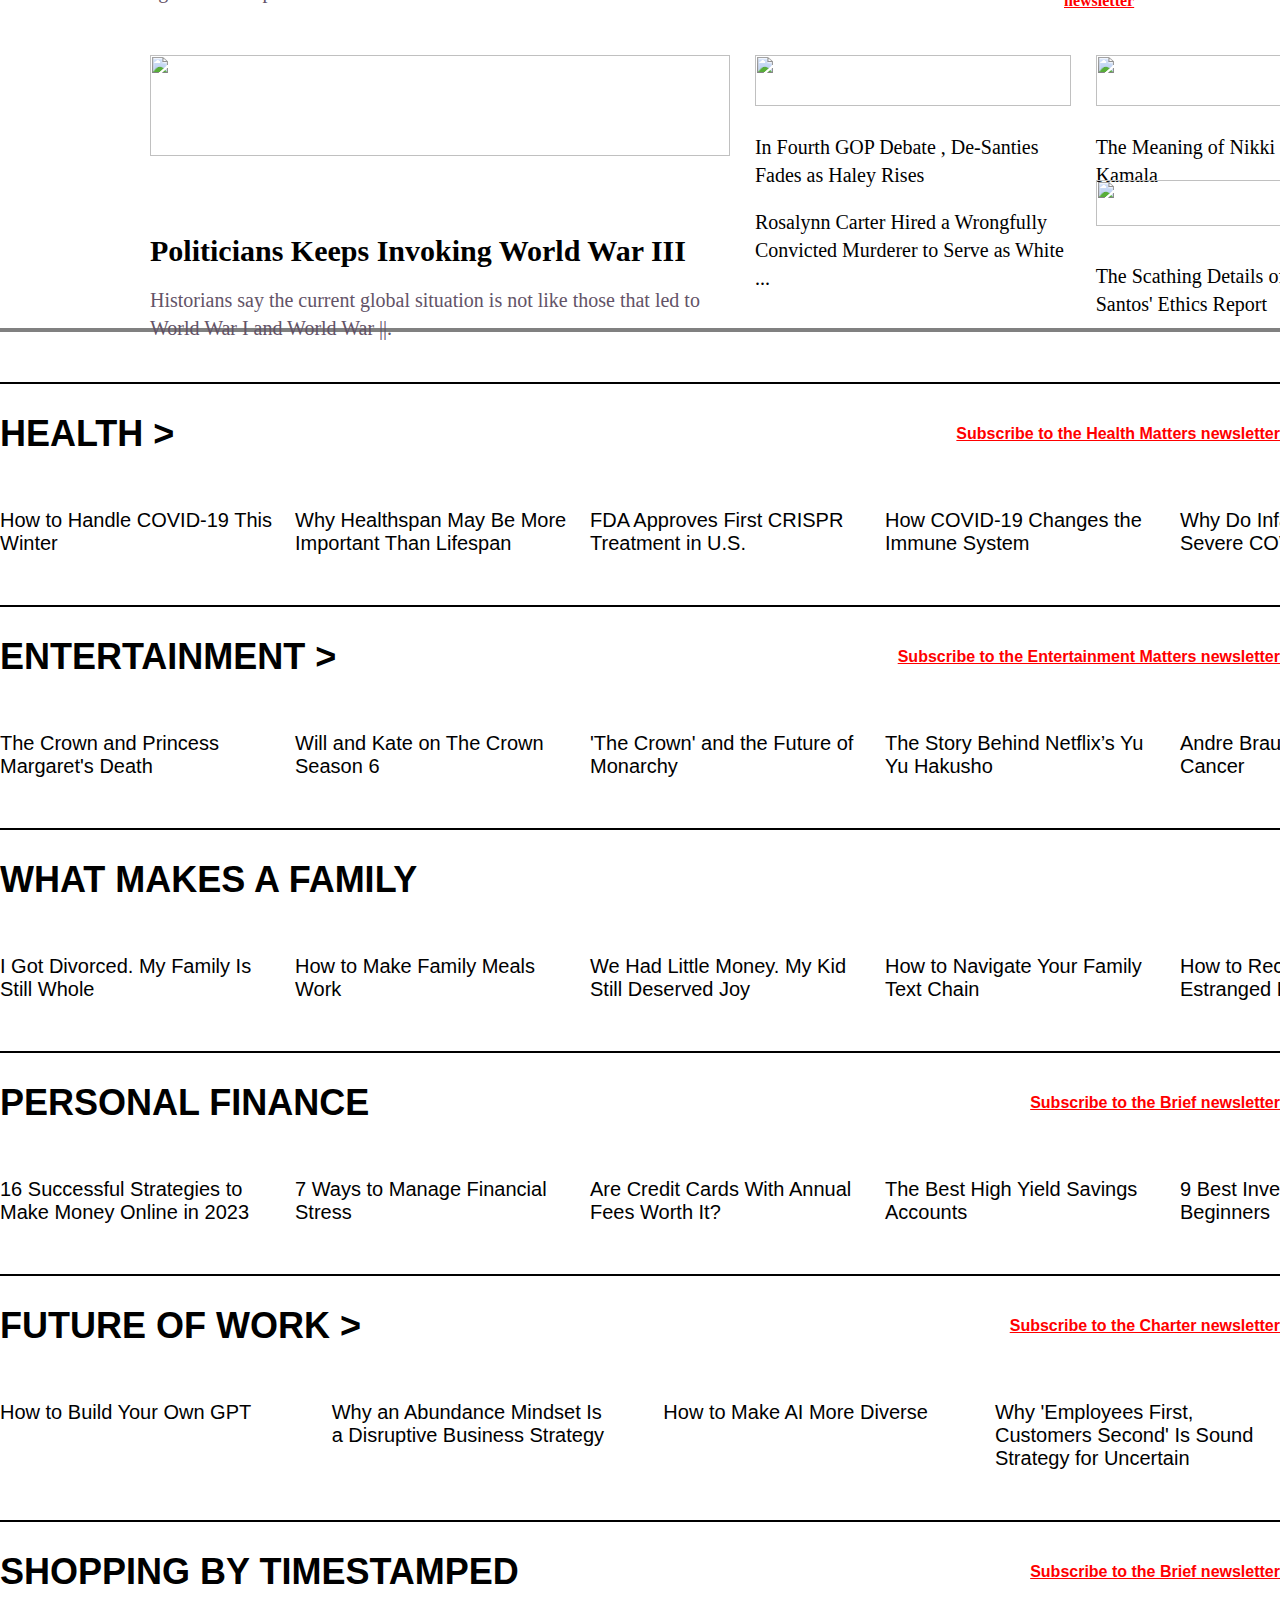
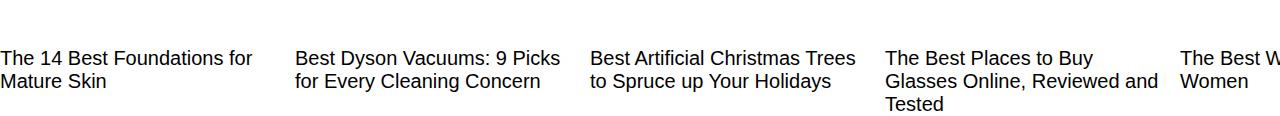
==== commit e2c72040: "day11" ====
--- a/TIME/index.html
+++ b/TIME/index.html
@@ -18,190 +18,642 @@
     <title>TIME | Current & Breaking News</title>
     
   </head>
-<!-- section 6 start -->
-<body>
-<div class="section6">
+  <body>
+    <header>
+      <nav class="navbar1">
+          
+          <p>Sign Up for Our Newsletter&gt;&gt;</p>
+          <h1 id="logo">TIME</h1>
+          <div>
+              <button id="signin">SIGN IN</button>
+              <button id="subscribe">SUBSCRIBE</button>
+          </div>
+      </nav><hr>
+
+      <nav class="navbar2">
+          <i class="fa fa-bars" style="font-size:24px"></i>
+          <p><i class="fa fa-telegram" style="font-size:24px"></i>  SIGN UP FOR OUR IDEAS NEWSLETTER</p>
+          <i class="fa fa-search" style="font-size:36px"></i>
+      </nav><hr>
+  </header>
+   
+
+  
+  <!-- section1 start -->
+  <div class="section1">
+    
+    <!-- left part start-->
+    <div>
+      <!-- larger cards start -->
+      <div class="card mb-3" >
+         <div class="row g-0">
+             <div class="col-md-4">
+                 <div class="card-body">
+                     <h5 class="card-title">What Happens
+                        When People Stop
+                        Taking the Weight
+                        Loss Drug
+                        Zepbound</h5>
+                     <p class="card-text">DECEMBER 11, 2023 . 10:00 AM EST</p>
+                     <p class="card-text"><small class="text-body">Not all the benefits disappear.</small></p>
+                 </div>
+             </div>
+             <div class="col-md-8 ">
+                 <img src="https://api.time.com/wp-content/uploads/2023/12/zepbound-weight-loss.jpg?quality=85&w=1232&h=821&crop=1&resize=1232,821" class="img-fluid rounded-start injection" alt="...">
+             </div>
+         </div>
+      </div>
+      <!-- larger cards end -->
+      <!-- smaller cards start -->
+      <div> 
+        <div class="card" style="width: 18rem;">
+          <img src="https://api.time.com/wp-content/uploads/2023/12/Israel.jpg?quality=85&w=1024&h=683&crop=1&resize=1024,683" class="card-img-top" alt="...">
+          <div class="card-body">
+            <p class="card-text">Global Strike Begins for a Gaza
+              Ceasefire</p>
+              <p>DECEMBER 11, 2023 . 1:46 PM EST</p>
+          </div>
+        </div>
+        <div class="card" style="width: 18rem;">
+          <img src="https://api.time.com/wp-content/uploads/2023/12/party-invitation.jpg?quality=85&w=1232&h=821&crop=1&resize=1232,821" class="card-img-top" alt="...">
+          <div class="card-body">
+            <p class="card-text">Why It's OK to Say No to That
+              Party You're Dreading</p>
+              <p>DECEMBER 11, 2023 . 9:26 AM EST</p>
+          </div>
+        </div>
+        <div class="card" style="width: 18rem;">
+          <img src="https://api.time.com/wp-content/uploads/2023/12/john-lee-district-council-elections.jpg?quality=85&w=1024&h=683&crop=1&resize=1024,683" class="card-img-top" alt="...">
+          <div class="card-body">
+            <p class="card-text">Why So Few Voted in Hong
+              Kong's District Elections</p>
+              <p>DECEMBER 11, 2023 . 3:30 AM EST</p>
+          </div>
+        </div>
+      </div>
+      <!-- smaller cards end -->
+    </div>
+    <!-- left part end-->
+
+    <!-- right part start-->
+    <div>  
+      <div> 
+        <p>MOST READ</p>
+        <div>
+          <span style="text-decoration: underline red;">1</span>
+          <span>TECH</span>
+          <p>'Nudify' Apps That Use AI
+            to 'Undress' Women in
+            Photos Are Soaring in
+            Popularity</p>
+        </div>
+
+        <div>
+          <span style="text-decoration: underline red;">2</span>
+          <span>U.S.</span>
+          <p>University of Pennsylvania
+            President Resigns After
+            Highly-Criticized Remarks
+            in Congress</p>
+        </div>
+
+        <div>
+          <span style="text-decoration: underline red;">3</span>
+          <span>U.S.</span>
+          <p>U.S. Receives Backlash For
+            Vetoing U.N. Resolution
+            Calling for Gaza Ceasefire</p>
+        </div>
+
+        <img src="pic1.png" alt="">
+      </div>
+    </div>
+    <!-- right part end-->
+  </div>
+  <!-- section1 end -->
+
+
+  
+  <!-- section2 start -->
+  <div class="section2">
+    <div>
+      <pre> <s style="color: red;">       </s> <span>YOU SHOULD KNOW</span> <s style="color: red;">       </s></pre>
+    </div>
+
+    <div>
+      <div>
+        <h4>Year
+
+          ISRAEL-HAMAS WAR
+          
+          The Nation Builders
+          
+          O
+          
+          UNRWA</h4>
+        <p>Sam Jacobs</p>
+      </div>
+      <div>
+        <button>ISRAEL-HAMAS WAR</button>
+          <h4>The Nation Builders</h4>
+          <p>Karl Vick & Yasmeen</p>
+      </div>
+      <div>
+        <button>SOCCER</button>
+        <h4>Lionel Messi Athlete of the Year</h4>
+          <p>Sean Gregory</p>
+      </div>
+      <div>
+        <button>THEATER</button>
+        <h4>Alex Newell Singer of the
+          Year</h4>
+          <p>Laura Zornosa</p>
+      </div>
+      <div>
+        <button>ARTIFICIAL INTELLINGENCE</button>
+        <h4>Sam Altman CEO of the Year</h4>
+          <p>
+            Billy Perrigo</p>
+      </div>
+    </div>
+
+  </div>
+  <!-- section2 end -->
+  <!-- <hr> -->
+
+  
+  
+  <!-- section3 start -->
+  <div class="section3">
+    <div>
+      <h2>EDITOR'S PICKS</h2>
+      <p><i class="fa fa-telegram" style="font-size:24px"></i>Subscribe to the Inside Time newsletter</p>
+    </div>
+
+    <div>
+      <div class="card" style="width: 18rem;">
+        <img src="https://api.time.com/wp-content/uploads/2023/12/desktop-taylor-swift-person-of-the-year-3.jpg?quality=85&w=925&h=617&crop=1&resize=925,617" class="card-img-top" alt="...">
+        <div class="card-body">
+          <p class="card-text">Taylor Swift</p>
+        </div>
+      </div>
+      
+      <div class="card" style="width: 18rem;">
+        <img src="pic2.png" class="card-img-top" alt="...">
+        <div class="card-body">
+          <p class="card-text">Behind Taylor Swift's POY Cat Cover</p>
+        </div>
+      </div>
+      <div class="card" style="width: 18rem;">
+        <img src="https://api.time.com/wp-content/uploads/2023/11/time-top-100-photos-2023-031.jpg?quality=85&w=925&h=617&crop=1&resize=925,617" class="card-img-top" alt="...">
+        <div class="card-body">
+          <p class="card-text">2023 of Photos 100 TopTIME's</p>
+        </div>
+      </div>
+      <div class="card" style="width: 18rem;">
+        <img src="https://api.time.com/wp-content/uploads/2023/11/Top100Books2023_featured2.jpg?quality=85&w=925&h=617&crop=1&resize=925,617" class="card-img-top" alt="...">
+        <div class="card-body">
+          <p class="card-text">The 100 Must-Read Books of
+            2023</p>
+        </div>
+      </div>
+    </div>
+  </div>
+  <!-- section3 end -->
+
+  <hr style="margin: 0px 100px;">
+
+ <!-- section 4 start  -->
+
+ <div class="section4">
+
   <div>
+    <p>VIDEO&gt; </p>
+    <p> WATCH NEXT </p>
+  </div>
+ <!-- left part start  -->
+  <div class="whole">
+    <div  class="left">
+      <div ><iframe width="900" height="500" src="https://www.youtube-nocookie.com/embed/RDXqb1Pub-Q?si=fqqglJAtIRn0406o&amp;controls=1" title="YouTube video player" frameborder="0" allow="accelerometer; autoplay; clipboard-write; encrypted-media; gyroscope; picture-in-picture; web-share" allowfullscreen></iframe></div>
+      <div >
+        <div>   <h3>TIME Person of the Year 2023
+          | Taylor Swift</h3> <p>Dec 6, 2023 | 7:27</p> </div>
+        <div>  <p>Since 1927, TIME has chosen a Person of the Year,the editors' assessment of the individual who most shaped the headlines over the previous 12 months, for better or for worse.</p>  </div>
+      </div>
+    </div>
+    <!-- left part end  -->
+    <!-- right part start  -->
+    <div class="right">
+        <div>
+          <div><iframe width="200" height="130" src="https://www.youtube.com/embed/RDXqb1Pub-Q?si=POMcRLBowcHqnUNp&amp;controls=0" title="YouTube video player" frameborder="0" allow="accelerometer; autoplay; clipboard-write; encrypted-media; gyroscope; picture-in-picture; web-share" allowfullscreen></iframe></div>
+          
+          <div><h2>TIME Person of the Year 2023 | Taylor Swift</h2> <p>Dec 18, 2023 | 15:25</p> </div>
+          
+        </div>
+
+        <div>
+          <div><iframe width="200" height="130" src="https://www.youtube.com/embed/naq4FUWAZ1Y?si=0JDubidbq8h02Eu1&amp;controls=0" title="YouTube video player" frameborder="0" allow="accelerometer; autoplay; clipboard-write; encrypted-media; gyroscope; picture-in-picture; web-share" allowfullscreen></iframe></div>
+          <div><h2>TIME Person of the Year 2023 | Taylor Swift</h2> <p>Dec 18, 2023 | 5:25</p></div>
+        </div>
+
+        <div>
+          <div><iframe width="200" height="130" src="https://www.youtube.com/embed/B04aQxd6cOI?si=jqRInaHBHrdtF0e7&amp;controls=0" title="YouTube video player" frameborder="0" allow="accelerometer; autoplay; clipboard-write; encrypted-media; gyroscope; picture-in-picture; web-share" allowfullscreen></iframe></div>
+          <div><h2>Lionel Messi | TIME Athlete of the Year 2023</h2> <p>Dec 20, 2023 | 8:25</p> </div>
+        </div>
+
+        <div>
+          <div><iframe width="200" height="130" src="https://www.youtube.com/embed/PlU31lAKiT4?si=qUHBat43SpiY3Gtm&amp;controls=0" title="YouTube video player" frameborder="0" allow="accelerometer; autoplay; clipboard-write; encrypted-media; gyroscope; picture-in-picture; web-share" allowfullscreen></iframe></div>
+          <div><h2>The Nation Builders:</h2>  <p>Dec 22, 2023 | 5:25</p></div>
+        </div>
+
+    </div>
+     <!-- right part end  -->
+  </div>
+
+ </div>
+  <!-- section 4 end  -->
+
+ <!-- section 5 start  -->
+
+ <div class="section5" style="font-family: 'Oswald', sans-serif;">
+  <div>
+    <hr style="margin-right: 30px;">
+    <h4>FEATURED VOICES</h4>
     <div>
-      Order today and get the 2023 Person of the Year Magazine
-    </div>
+      <div><h4>Ritumbra Manuvie , Alena Kahle</h4> <p>When India Was a Human Rights Leader</p></div>
+      <div><h4> Nick Hanauer </h4> <p> Bidenomics Is Real Economics </p></div>
+      <div><h4> Doron Weber </h4> <p> Finding Common Ground Between Israelis and Palestinians </p></div>
+      <div><h4> Michelle Lerner </h4> <p> Gazans Have Nowhere Left to Flee </p></div>
+    </div>
+    
+  </div>
+
+
+
+  <div>
+    <h4> LATEST STORIES </h4>
+    <div>  <h5>Pope Calls for Treaty to Regulate AI</h5> <p>DECEMBER 14, 2023 · 7:07 AM EST</p> </div>
+    <div> <h5> Everything to Know About the Kathleen Folbigg Case </h5> <p> DECEMBER 14, 2023 · 6:00 AM EST </p> </div>
+    <div> <h5> The Crown and Princess Margaret's Death </h5> <p> DECEMBER 14, 2023 · 3:30 AM EST </p> </div>
+    <div> <h5> Will and Kate on The Crown Season 6 </h5> <p> DECEMBER 14, 2023 . 3:15 AM EST </p> </div>
+    <div> <h5> 'The Crown' and the Future of Monarchy </h5> <p> DECEMBER 14, 2023 · 3:01 AM EST </p> </div>
+    <div> <h5> The Story Behind Netflix's Yu Yu Hakusho </h5> <p> DECEMBER 14, 2023 · 3:00 AM EST </p> </div>
+
+  </div>
+ </div>
+  
+
+
+  <!-- section 5 end  -->
+  <div class="section6">
     <div>
-      <p><i class="fa-solid fa-check"
-          style="background-color: rgb(233,6,6);border-radius:50%;color:white;margin-right:10px;border:1px solid black"></i>2023
-        Person of the Year Magazine</p>
-      <p><i class="fa-solid fa-check"
-          style="background-color: rgb(233,6,6);border-radius:50%;color:white;margin-right:10px;border:1px solid black"></i>TIME
-        Print Edition Home Delivery</p>
-      <p><i class="fa-solid fa-check"
-          style="background-color: rgb(233,6,6);border-radius:50%;color:white;margin-right:10px;border:1px solid black"></i>Digital
-        Magazine Instastart</p>
-      <p><i class="fa-solid fa-check"
-          style="background-color: rgb(233,6,6);border-radius:50%;color:white;margin-right:10px;border:1px solid black"></i>Inside
-        TIME Newsletter</p>
-    </div>
-    <div><button>SUBSCRIBE NOW</button></div>
-  </div>
-  <div><img src="https://api.time.com/wp-content/uploads/2023/12/TIME_HP_Desktop_CM_Unit_616x435_TS-1.png" alt="">
-  </div>
+      <div>
+        Order today and get the 2023 Person of the Year Magazine
+      </div>
+      <div>
+        <p><i class="fa-solid fa-check"
+            style="background-color: rgb(233,6,6);border-radius:50%;color:white;margin-right:10px;border:1px solid black"></i>2023
+          Person of the Year Magazine</p>
+        <p><i class="fa-solid fa-check"
+            style="background-color: rgb(233,6,6);border-radius:50%;color:white;margin-right:10px;border:1px solid black"></i>TIME
+          Print Edition Home Delivery</p>
+        <p><i class="fa-solid fa-check"
+            style="background-color: rgb(233,6,6);border-radius:50%;color:white;margin-right:10px;border:1px solid black"></i>Digital
+          Magazine Instastart</p>
+        <p><i class="fa-solid fa-check"
+            style="background-color: rgb(233,6,6);border-radius:50%;color:white;margin-right:10px;border:1px solid black"></i>Inside
+          TIME Newsletter</p>
+      </div>
+      <div><button>SUBSCRIBE NOW</button></div>
+    </div>
+    <div><img src="https://api.time.com/wp-content/uploads/2023/12/TIME_HP_Desktop_CM_Unit_616x435_TS-1.png" alt="">
+    </div>
+  </div>
+  
+  
+  <div class="listen">
+    <h1>LISTEN TO PERSON OF THE WEEK</h1>
+  
+    <iframe
+      src="https://omny.fm/shows/person-of-the-week/playlists/podcast/embed?list=0&style=artwork&image=1&share=1&download=1&description=1&follow=1&playlistimages=0&playlistshare=1&foreground=000000&background=e6e6e6&highlight=da291c"
+      allow="autoplay; clipboard-write" width="50%" height="180" frameborder="0" title="Person of The Week"></iframe>
+  </div>
+  
+  <!-- section 7 starts -->
+  
+    <div class="section7">
+      <div>
+        <pre> <s style="color: red;">     </s> <span>EXPLORE MORE</span> <s style="color: red;">      </s></pre>
+      </div>
+  
+      <div>
+        <div>
+          <img src="https://api.time.com/wp-content/uploads/2020/11/T100card.png?w=423&h=771&crop=1" alt=""
+            style="height:550px;width:290px">
+        </div>
+        <div>
+          <img src="https://api.time.com/wp-content/uploads/2023/10/2-1330-x-2400.png?w=423&h=771&crop=1" alt=""
+            style="height:546px;width:290px">
+        </div>
+        <div>
+          <img src="https://api.time.com/wp-content/uploads/2020/04/HP-Brand-COVERS-NEW.jpg?quality=85&w=423&h=771&crop=1"
+            alt="" style="height:550px;width:290px">
+        </div>
+        <div>
+          <img src="https://api.time.com/wp-content/uploads/2023/01/CO2.jpg?quality=85&w=423&h=771&crop=1" alt=""
+            style="height:550px;width:290px">
+        </div>
+        <div>
+          <img src="https://api.time.com/wp-content/uploads/2021/01/TFK_1130x2400_alt-1.png?w=423&h=771&crop=1" alt=""
+            style="height:550px;width:290px">
+        </div>
+      </div>
+  
+    </div>
+  <!-- section7 ends -->
+  
+    <div class="section8">
+      <div> </div>
+      <div> <span style="color:red"><b>Get The Brief newsletter.</b></span> Sign up to receive the top stories you need to
+        know right now.</div>
+      <div><button type="submit" class="signup-button">SIGN UP NOW</button></div>
+      <div><i class="fa-regular fa-paper-plane" style="color:rgb(135, 132, 132)"></i></div>
+    </div>
+  
+    <hr style="border:2px solid rgb(6, 6, 6);">
+  
+  
+    <div class="section9">
+      <div>
+        <div>CLIMATE > </div>
+        <div><i class="fa-regular fa-paper-plane"></i> <u>Subscribe to the Climate newsletter</u></div>
+      </div>
+      <div>
+        <div>
+          <img
+            src="https://api.time.com/wp-content/uploads/2023/12/coal-train-montana-youth-testify-court-climate-activists.jpeg?quality=85&w=925&h=617&crop=1&resize=925,617"
+            alt="">
+          <h2>The Kids Who Sued Mountana Over Climate Say It's Just The Start</h2>
+          <p>For the young plaintiffs in the landmark environmental case, victory was "a great first step" for climate
+            action</p>
+        </div>
+        <div>
+          <img
+            src="https://api.time.com/wp-content/uploads/2023/12/cop28-climate-summit-draft-deal-fossil-fuel-phase-out.jpg?quality=85&w=925&h=617&crop=1&resize=925,617"
+            alt="">
+          <p>COP28 Draft DealFlots Fossil Fuels Cuts for First Time</p>
+        </div>
+        <div>
+          <img
+            src="https://api.time.com/wp-content/uploads/2023/12/cop28-logo.jpg?quality=85&w=925&h=561&crop=1&resize=925,561"
+            alt="">
+          <p>COP28 Is a Bussiness Bonanza. Should It Be?</p>
+        </div>
+        <div>
+          <img
+            src="https://api.time.com/wp-content/uploads/2023/12/al-gore-sultan-al-jaber-dubai-climate-cop28.jpg?quality=85&w=925&h=617&crop=1&resize=925,617"
+            alt="">
+          <p>Al Gore on Al Jaber:'Brazen Conflict of Interest'</p>
+  
+        </div>
+        <div>
+  
+          <img
+            src="https://api.time.com/wp-content/uploads/2023/12/schumer-federal-trade-commission-exxon-chevron-investigation-oil-mergers.jpg?quality=85&w=925&h=617&crop=1&resize=925,617"
+            alt="">
+          <p> FTC Investigating these Exxon ' s $6oB Merger With Texas Oil Company</p>
+  
+        </div>
+      </div>
+    </div>
+  
+    <!-- <br/> -->
+  
+    <hr style="border:2px solid rgb(6, 6, 6);">
+  
+  
+    <div class="section10">
+      <div>
+        <div>POLITICS > </div>
+        <div><i class="fa-regular fa-paper-plane"></i> <u>Subscribe to the Politics newsletter</u></div>
+      </div>
+      <div>
+        <div>
+          <img
+            src="https://api.time.com/wp-content/uploads/2023/11/WWII-danger.jpg?quality=85&w=800&h=533&crop=1&resize=800,533"
+            alt="">
+          <h2>Politicians Keeps Invoking World War III</h2>
+          <p>Historians say the current global situation is not like those that led to World War I and World War ||.</p>
+        </div>
+        <div>
+          <img
+            src="https://api.time.com/wp-content/uploads/2023/12/GettyImages-1836386860.jpg?quality=85&w=925&h=617&crop=1&resize=925,617"
+            alt="">
+          <p>In Fourth GOP Debate , De-Santies Fades as Haley Rises </p>
+        </div>
+        <div>
+          <img
+            src="https://api.time.com/wp-content/uploads/2023/11/inidan-americans-presidental-race.jpg?quality=85&w=925&h=617&crop=1&resize=925,617"
+            alt="">
+          <p>The Meaning of Nikki , Vivek and Kamala</p>
+        </div>
+        <div>
+          <img
+            src="https://api.time.com/wp-content/uploads/2021/01/Amy-Carter-Mary-Prince.jpg?quality=85&w=925&h=617&crop=1&resize=925,617"
+            alt="">
+          <p>Rosalynn Carter Hired a Wrongfully Convicted Murderer to Serve as White ...</p>
+  
+        </div>
+        <div>
+  
+          <img
+            src="https://api.time.com/wp-content/uploads/2023/11/GettyImages-1758298785.jpg?quality=85&w=925&h=617&crop=1&resize=925,617"
+            alt="">
+          <p>The Scathing Details of George Santos' Ethics Report</p>
+  
+        </div>
+      </div>
+    </div>
+  
+  
+    <br />
+    <br />
+    <hr style="border:2px solid">
+    <!-- section11 -->
+   <div class="section11">
+    <div class="health">
+      <div></div>
+      <div>
+        <a href="">HEALTH ></a>
+        <a href="">Subscribe to the Health Matters newsletter</a>
+      </div>
+      <div>
+        <div>
+          <img src="https://api.time.com/wp-content/uploads/2023/11/christmas-covid-19.jpg?quality=85&w=616&h=411&crop=1&resize=616,411" alt="">
+          <p>How to Handle COVID-19 This Winter</p>
+        </div>
+        <div>
+          <img src="https://api.time.com/wp-content/uploads/2023/11/elderly-people-exercising.jpg?quality=85&w=616&h=411&crop=1&resize=616,411" alt="">
+          <p>Why Healthspan May Be More Important Than Lifespan</p>
+        </div>
+        <div>
+          <img src="https://api.time.com/wp-content/uploads/2023/12/GettyImages-1059145434.jpg?quality=85&w=616&h=411&crop=1&resize=616,411" alt="">
+          <p>FDA Approves First CRISPR Treatment in U.S.
+          </p>
+        </div>
+        <div>
+          <img src="https://api.time.com/wp-content/uploads/2023/12/covid-immune-system.jpg?quality=85&w=616&h=411&crop=1&resize=616,411" alt="">
+          <p>How COVID-19 Changes the Immune System</p>
+        </div>
+        <div>
+          <img src="https://api.time.com/wp-content/uploads/2023/10/GettyImages-1362265916.jpg?quality=85&w=616&h=411&crop=1&resize=616,411" alt="">
+          <p>Why Do Infants Seem to Avoid Severe COVID-19?</p>
+        </div>
+      </div>
+    </div>
+    <div class="Entertainment">
+      <div></div>
+      <div>
+        <a href="">ENTERTAINMENT ></a>
+        <a href="">Subscribe to the Entertainment Matters newsletter</a>
+      </div>
+      <div>
+        <div>
+          <img src="https://api.time.com/wp-content/uploads/2023/12/TheCrown_PartTwo_Images_37.jpg?quality=85&w=925&h=617&crop=1&resize=925,617" alt="">
+          <p>The Crown and Princess Margaret's Death</p>
+        </div>
+        <div>
+          <img src="https://api.time.com/wp-content/uploads/2023/12/TheCrown_Season_6_Image2.jpg?quality=85&w=925&h=617&crop=1&resize=925,617" alt="">
+          <p>Will and Kate on The Crown Season 6</p>
+        </div>
+        <div>
+          <img src="https://api.time.com/wp-content/uploads/2023/12/TheCrown_PartTwo_Images_129.png?w=925&h=617&crop=1&quality=85&resize=925,617" alt="">
+          <p>'The Crown' and the Future of Monarchy</p>
+        </div>
+        <div>
+          <img src="https://api.time.com/wp-content/uploads/2023/12/YYH-Yusuke-Urameshi.jpg?quality=85&w=925&h=617&crop=1&resize=925,617" alt="">
+          <p>The Story Behind Netflix’s Yu Yu Hakusho</p>
+        </div>
+        <div>
+          <img src="https://api.time.com/wp-content/uploads/2023/12/GettyImages-1433211993.jpg?quality=85&w=616&h=411&crop=1&resize=616,411" alt="">
+          <p>Andre Braugher Died from Lung Cancer</p>
+        </div>
+      </div>
+    </div>
+    <div class="family">
+      <div></div>
+      <div>
+        <a href="">WHAT MAKES A FAMILY</a>
+      </div>
+      <div>
+        <div>
+          <img src="https://api.time.com/wp-content/uploads/2023/11/zp_time_divorce_final_web.jpg?quality=85&w=616&h=411&crop=1&resize=616,411" alt="">
+          <p>I Got Divorced. My Family Is Still Whole</p>
+        </div>
+        <div>
+          <img src="https://api.time.com/wp-content/uploads/2023/11/FamilyMeals.jpg?quality=85&w=616&h=411&crop=1&resize=616,411" alt="">
+          <p>How to Make Family Meals Work</p>
+        </div>
+        <div>
+          <img src="https://api.time.com/wp-content/uploads/2023/11/zp_time_poverty_final_web.jpg?quality=85&w=616&h=411&crop=1&resize=616,411" alt="">
+          <p>We Had Little Money. My Kid Still Deserved Joy</p>
+        </div>
+        <div>
+          <img src="https://api.time.com/wp-content/uploads/2023/11/TextChainFamily.jpg?quality=85&w=616&h=411&crop=1&resize=616,411" alt="">
+          <p>How to Navigate Your Family Text Chain</p>
+        </div>
+        <div>
+          <img src="https://api.time.com/wp-content/uploads/2023/11/RepairingaRelationship-1.jpg?quality=85&w=616&h=411&crop=1&resize=616,411" alt="">
+          <p>How to Reconcile With an Estranged Relative</p>
+        </div>
+      </div>
+    </div>
+    <div class="finance">
+      <div></div>
+      <div>
+        <a href="">PERSONAL FINANCE</a>
+        <a href="">Subscribe to the Brief newsletter</a>
+      </div>
+      <div>
+        <div>
+          <img src="https://api.time.com/wp-content/uploads/2023/11/make-money-onine.webp?w=616&h=411&crop=1&quality=85&resize=616,411" alt="">
+          <p>16 Successful Strategies to Make Money Online in 2023</p>
+        </div>
+        <div>
+          <img src="https://api.time.com/wp-content/uploads/2023/06/financial-stress.jpeg?quality=85&w=616&h=411&crop=1&resize=616,411" alt="">
+          <p>7 Ways to Manage Financial Stress</p>
+        </div>
+        <div>
+          <img src="https://api.time.com/wp-content/uploads/2023/05/Annual-Fee-Credit-Cards.webp?w=616&h=411&crop=1&quality=85&resize=616,411" alt="">
+          <p>Are Credit Cards With Annual Fees Worth It?</p>
+        </div>
+        <div>
+          <img src="https://api.time.com/wp-content/uploads/2023/06/best-high-yield-savings-account.jpg?quality=85&w=616&h=411&crop=1&resize=616,411" alt="">
+          <p>The Best High Yield Savings Accounts</p>
+        </div>
+        <div>
+          <img src="https://api.time.com/wp-content/uploads/2023/05/investing-for-beginners.jpeg?quality=85&w=616&h=411&crop=1&resize=616,411" alt="">
+          <p>9 Best Investments for Beginners</p>
+        </div>
+      </div>
+    </div>
+    <div class="Future">
+      <div></div>
+      <div>
+        <a href="">FUTURE OF WORK ></a>
+        <a href="">Subscribe to the Charter newsletter</a>
+      </div>
+      <div>
+        <div>
+          <img src="https://api.time.com/wp-content/uploads/2023/12/charter-gpt-2-2.jpg?quality=85&w=616&h=411&crop=1&resize=616,411" alt="">
+          <p>How to Build Your Own GPT</p>
+        </div>
+        <div>
+          <img src="https://api.time.com/wp-content/uploads/2023/12/charter-abundance.jpg?quality=85&w=616&h=411&crop=1&resize=616,411" alt="">
+          <p>Why an Abundance Mindset Is a Disruptive Business Strategy</p>
+        </div>
+        <div>
+          <img src="https://api.time.com/wp-content/uploads/2023/12/charter-olga.jpg?quality=85&w=616&h=411&crop=1&resize=616,411" alt="">
+          <p>How to Make AI More Diverse</p>
+        </div>
+        <div>
+          <img src="https://api.time.com/wp-content/uploads/2023/12/charter-clients-staff-2.jpg?quality=85&w=616&h=411&crop=1&resize=616,411" alt="">
+          <p>Why 'Employees First, Customers Second' Is Sound Strategy for Uncertain</p>
+        </div>
+      </div>
+    </div>
+    <div class="Shopping">
+      <div></div>
+      <div>
+        <a href="">SHOPPING BY TIMESTAMPED</a>
+        <a href="">Subscribe to the Brief newsletter</a>
+      </div>
+      <div>
+        <div>
+          <img src="https://api.time.com/wp-content/uploads/2023/11/best-foundations-for-mature-skin.webp?w=616&h=411&crop=1&quality=85&resize=616,411" alt="">
+          <p>The 14 Best Foundations for Mature Skin</p>
+        </div>
+        <div>
+          <img src="https://api.time.com/wp-content/uploads/2023/12/best-dyson-vacuums.webp?w=616&h=411&crop=1&quality=85&resize=616,411" alt="">
+          <p>Best Dyson Vacuums: 9 Picks for Every Cleaning Concern</p>
+        </div>
+        <div>
+          <img src="https://api.time.com/wp-content/uploads/2023/11/best-artificial-christmas-trees.webp?w=616&h=411&crop=1&quality=85&resize=616,411" alt="">
+          <p>Best Artificial Christmas Trees to Spruce up Your Holidays</p>
+        </div>
+        <div>
+          <img src="https://api.time.com/wp-content/uploads/2023/11/best-places-to-buy-glasses-online.webp?w=616&h=411&crop=1&quality=85&resize=616,411" alt="">
+          <p>The Best Places to Buy Glasses Online, Reviewed and Tested</p>
+        </div>
+        <div>
+          <img src="https://api.time.com/wp-content/uploads/2023/09/best-weekender-bags-for-women.webp?w=616&h=411&crop=1&quality=85&resize=616,411" alt="">
+          <p>The Best Weekender Bags for Women</p>
+        </div>
+      </div>
+    </div>
 </div>
-
-
-<div class="listen">
-  <h1>LISTEN TO PERSON OF THE WEEK</h1>
-
-  <iframe
-    src="https://omny.fm/shows/person-of-the-week/playlists/podcast/embed?list=0&style=artwork&image=1&share=1&download=1&description=1&follow=1&playlistimages=0&playlistshare=1&foreground=000000&background=e6e6e6&highlight=da291c"
-    allow="autoplay; clipboard-write" width="50%" height="180" frameborder="0" title="Person of The Week"></iframe>
-</div>
-<!-- section 6 end -->
-
-<!-- section 7 starts -->
-  <div class="section7">
-    <div>
-      <pre> <s style="color: red;">     </s> <span>EXPLORE MORE</span> <s style="color: red;">      </s></pre>
-    </div>
-
-    <div>
-      <div>
-        <img src="https://api.time.com/wp-content/uploads/2020/11/T100card.png?w=423&h=771&crop=1" alt=""
-          style="height:550px;width:290px">
-      </div>
-      <div>
-        <img src="https://api.time.com/wp-content/uploads/2023/10/2-1330-x-2400.png?w=423&h=771&crop=1" alt=""
-          style="height:546px;width:290px">
-      </div>
-      <div>
-        <img src="https://api.time.com/wp-content/uploads/2020/04/HP-Brand-COVERS-NEW.jpg?quality=85&w=423&h=771&crop=1"
-          alt="" style="height:550px;width:290px">
-      </div>
-      <div>
-        <img src="https://api.time.com/wp-content/uploads/2023/01/CO2.jpg?quality=85&w=423&h=771&crop=1" alt=""
-          style="height:550px;width:290px">
-      </div>
-      <div>
-        <img src="https://api.time.com/wp-content/uploads/2021/01/TFK_1130x2400_alt-1.png?w=423&h=771&crop=1" alt=""
-          style="height:550px;width:290px">
-      </div>
-    </div>
-
-  </div>
-<!-- section7 ends -->
-
-<!-- section 8 starts -->
-  <div class="section8">
-    <div> </div>
-    <div> <span style="color:red"><b>Get The Brief newsletter.</b></span> Sign up to receive the top stories you need to
-      know right now.</div>
-    <div><button type="submit" class="signup-button">SIGN UP NOW</button></div>
-    <div><i class="fa-regular fa-paper-plane" style="color:rgb(135, 132, 132)"></i></div>
-  </div>
-
-  <hr style="border:2px solid rgb(6, 6, 6);">
-  
-<!-- section 8 end -->
-
-<!-- section 9 starts -->
-  <div class="section9">
-    <div>
-      <div>CLIMATE > </div>
-      <div><i class="fa-regular fa-paper-plane"></i> <u>Subscribe to the Climate newsletter</u></div>
-    </div>
-    <div>
-      <div>
-        <img
-          src="https://api.time.com/wp-content/uploads/2023/12/coal-train-montana-youth-testify-court-climate-activists.jpeg?quality=85&w=925&h=617&crop=1&resize=925,617"
-          alt="">
-        <h2>The Kids Who Sued Mountana Over Climate Say It's Just The Start</h2>
-        <p>For the young plaintiffs in the landmark environmental case, victory was "a great first step" for climate
-          action</p>
-      </div>
-      <div>
-        <img
-          src="https://api.time.com/wp-content/uploads/2023/12/cop28-climate-summit-draft-deal-fossil-fuel-phase-out.jpg?quality=85&w=925&h=617&crop=1&resize=925,617"
-          alt="">
-        <p>COP28 Draft DealFlots Fossil Fuels Cuts for First Time</p>
-      </div>
-      <div>
-        <img
-          src="https://api.time.com/wp-content/uploads/2023/12/cop28-logo.jpg?quality=85&w=925&h=561&crop=1&resize=925,561"
-          alt="">
-        <p>COP28 Is a Bussiness Bonanza. Should It Be?</p>
-      </div>
-      <div>
-        <img
-          src="https://api.time.com/wp-content/uploads/2023/12/al-gore-sultan-al-jaber-dubai-climate-cop28.jpg?quality=85&w=925&h=617&crop=1&resize=925,617"
-          alt="">
-        <p>Al Gore on Al Jaber:'Brazen Conflict of Interest'</p>
-
-      </div>
-      <div>
-
-        <img
-          src="https://api.time.com/wp-content/uploads/2023/12/schumer-federal-trade-commission-exxon-chevron-investigation-oil-mergers.jpg?quality=85&w=925&h=617&crop=1&resize=925,617"
-          alt="">
-        <p> FTC Investigating these Exxon ' s $6oB Merger With Texas Oil Company</p>
-
-      </div>
-    </div>
-  </div>
-
-  <!-- <br/> -->
-<!-- section9 ends -->
-  <hr style="border:2px solid rgb(6, 6, 6);">
-
-<!-- section10 starts -->
-  <div class="section10">
-    <div>
-      <div>POLITICS > </div>
-      <div><i class="fa-regular fa-paper-plane"></i> <u>Subscribe to the Politics newsletter</u></div>
-    </div>
-    <div>
-      <div>
-        <img
-          src="https://api.time.com/wp-content/uploads/2023/11/WWII-danger.jpg?quality=85&w=800&h=533&crop=1&resize=800,533"
-          alt="">
-        <h2>Politicians Keeps Invoking World War III</h2>
-        <p>Historians say the current global situation is not like those that led to World War I and World War ||.</p>
-      </div>
-      <div>
-        <img
-          src="https://api.time.com/wp-content/uploads/2023/12/GettyImages-1836386860.jpg?quality=85&w=925&h=617&crop=1&resize=925,617"
-          alt="">
-        <p>In Fourth GOP Debate , De-Santies Fades as Haley Rises </p>
-      </div>
-      <div>
-        <img
-          src="https://api.time.com/wp-content/uploads/2023/11/inidan-americans-presidental-race.jpg?quality=85&w=925&h=617&crop=1&resize=925,617"
-          alt="">
-        <p>The Meaning of Nikki , Vivek and Kamala</p>
-      </div>
-      <div>
-        <img
-          src="https://api.time.com/wp-content/uploads/2021/01/Amy-Carter-Mary-Prince.jpg?quality=85&w=925&h=617&crop=1&resize=925,617"
-          alt="">
-        <p>Rosalynn Carter Hired a Wrongfully Convicted Murderer to Serve as White ...</p>
-
-      </div>
-      <div>
-
-        <img
-          src="https://api.time.com/wp-content/uploads/2023/11/GettyImages-1758298785.jpg?quality=85&w=925&h=617&crop=1&resize=925,617"
-          alt="">
-        <p>The Scathing Details of George Santos' Ethics Report</p>
-
-      </div>
-    </div>
-  </div>
-
-<!-- break -->
-  <br />
-  <br />
-  <!-- break -->
-  <hr style="border:2px solid">
-<!-- section10 ends -->
-  <script src="https://cdn.jsdelivr.net/npm/bootstrap@5.3.2/dist/js/bootstrap.bundle.min.js"
-    integrity="sha384-C6RzsynM9kWDrMNeT87bh95OGNyZPhcTNXj1NW7RuBCsyN/o0jlpcV8Qyq46cDfL"
-    crossorigin="anonymous"></script>
-</body>
-
+<!-- Section 11 Ends -->
+
+    <script src="https://cdn.jsdelivr.net/npm/bootstrap@5.3.2/dist/js/bootstrap.bundle.min.js" integrity="sha384-C6RzsynM9kWDrMNeT87bh95OGNyZPhcTNXj1NW7RuBCsyN/o0jlpcV8Qyq46cDfL" crossorigin="anonymous"></script>
+  </body>
 </html>--- a/TIME/style.css
+++ b/TIME/style.css
@@ -1,6 +1,431 @@
-* {
-  margin: 0;
-  padding: 0;
+.section6 {
+  display: flex;
+  justify-content: space-evenly;
+  background: linear-gradient(to right, rgb(246, 240, 236), rgb(245, 228, 221));
+  background-image: radial-gradient(circle at 10%, transparent 5%, rgba(224, 85, 85, 0.5) 51%);
+  height: 490px;
+  width: 90%;
+  margin: 50px 50px 70px 70px;
+}
+.section6 div:nth-child(1) {
+  height: 120px;
+  width: 300px;
+  margin-top: 20px;
+}
+.section6 div:nth-child(1) div:nth-child(1) {
+  font-family: rgba(0, 0, 0, 0.95);
+  font-size: 24px;
+  font-weight: 700;
+  line-height: 31px;
+}
+.section6 div:nth-child(1) div:nth-child(2) {
+  font-family: Roboto, HelveticaNeue, sans-serif;
+  font-size: 15px;
+  font-weight: 400;
+  color: rgba(0, 0, 0, 0.95);
+}
+.section6 div:nth-child(1) div:nth-child(3) button {
+  background-color: red;
+  color: white;
+  padding-left: 50px;
+  padding-right: 50px;
+  cursor: pointer;
+  border: none;
+  font-weight: 500;
+}
+.section6 div:nth-child(2) img {
+  margin-top: 20px;
+  transition: transform 0.9s;
+  animation: scaleAnimation 0.9s infinite alternate;
+}
+@keyframes scaleAnimation {
+  0% {
+    transform: scale(1);
+  }
+  100% {
+    transform: scale(1.09);
+  }
+}
+
+.listen {
+  text-align: center;
+}
+.listen iframe {
+  margin-top: 30px;
+  margin-bottom: 60px;
+}
+
+.section7 {
+  padding: 10px 10px 10px 15px;
+  text-align: center;
+  background-color: #191919;
+}
+.section7 div:nth-child(1) {
+  margin-bottom: 20px;
+}
+.section7 div:nth-child(1) span {
+  font-size: 40px;
+  font-weight: 600;
+  color: #e90606;
+}
+.section7 div:nth-child(2) {
+  display: flex;
+  gap: 10px;
+  margin-bottom: 20px;
+}
+.section7 div:nth-child(2) img {
+  width: 100%;
+  border-radius: 20px;
+  transition: transform 0.6s;
+}
+.section7 div:nth-child(2) img:hover {
+  cursor: pointer;
+  transform: scale(1.06);
+  border: 2px solid red;
+}
+
+.section8 {
+  margin-top: 50px;
+  margin-left: 300px;
+  border: 1px solid black;
+  width: 900px;
+  height: 200px;
+  z-index: 1;
+  margin-bottom: 100px;
+}
+.section8 > div:nth-child(1) {
+  width: 1000px;
+  height: 150px;
+  background-color: rgb(240, 241, 242);
+  position: absolute;
+  left: 250px;
+  top: 5182px;
+}
+.section8 div:nth-child(2) {
+  position: relative;
+  width: 600px;
+  height: 100px;
+  top: 80px;
+  left: 90px;
+  font-size: large;
+  font-family: "Zilla Slab", Lora, georgia, times, serif;
+}
+.section8 button {
+  position: relative;
+  left: 700px;
+  font-weight: bold;
+  bottom: 10px;
+  padding: 10px 20px 10px 20px;
+  border-radius: 20%;
+  font-family: "Roboto Condensed", "Arial Narrow", arial, sans-serif;
+  border: none;
+  background-color: red;
+  color: white;
+  transition: transform 0.2s;
+}
+.section8 button:hover {
+  background-color: white;
+  color: red;
+  border: rgb(239, 236, 236);
+  transform: scale(1.05);
+}
+.section8 .fa-paper-plane {
+  position: relative;
+  bottom: 100px;
+  right: 60px;
+  font-size: 100px;
+  transition: transform 0.9s;
+  animation: scaleAnimation 0.9s infinite alternate;
+}
+@keyframes scaleAnimation {
+  0% {
+    transform: scale(1);
+  }
+  100% {
+    transform: scale(1.06);
+  }
+}
+
+.section9 {
+  padding-left: 100px;
+  padding-right: 100px;
+  margin: auto;
+  cursor: pointer;
+}
+.section9 > div:nth-child(1) {
+  display: flex;
+}
+.section9 > div:nth-child(1) div:nth-child(1) {
+  font-family: Oswald, Lora, georgia, times, serif;
+  font-size: 36px;
+  font-weight: 400px;
+  color: black;
+  cursor: pointer;
+  margin-left: 40px;
+}
+.section9 > div:nth-child(1) div:nth-child(2) {
+  margin-left: 740px;
+  color: red;
+  font-family: Roboto, HelveticaNeue, sans-serif;
+  font-size: 16px;
+  font-weight: 700;
+  padding: 15px;
+  cursor: pointer;
+}
+.section9 > div:nth-child(2) {
+  position: relative;
+  top: 30px;
+  width: 1240px;
+  display: grid;
+  grid-template-areas: "b1 b1 b2 b3" "b1 b1 b4 b5";
+  gap: 25px;
+  margin: auto;
+}
+.section9 > div:nth-child(2) > div:nth-child(1) {
+  grid-area: b1;
+}
+.section9 > div:nth-child(2) > div:nth-child(1) img {
+  width: 100%;
+  height: 65%;
+}
+.section9 > div:nth-child(2) > div:nth-child(1) h2 {
+  font-family: "PT Serif", georgia, times, serif;
+  font-weight: 600;
+  font-size: 30px;
+  line-height: 31px;
+  margin-top: 25px;
+  transition: transform 0.1s;
+}
+.section9 > div:nth-child(2) > div:nth-child(1) h2:hover {
+  color: red;
+  transform: scale(1.02);
+}
+.section9 > div:nth-child(2) > div:nth-child(1) p {
+  font-family: "Zilla Slab", Lora, georgia, times, serif;
+  font-weight: 500;
+  font-size: 20px;
+  line-height: 28px;
+  color: rgb(99, 83, 103);
+  margin-top: 20px;
+}
+.section9 > div:nth-child(2) > div:nth-child(2) {
+  grid-area: b2;
+}
+.section9 > div:nth-child(2) > div:nth-child(2) img {
+  width: 100%;
+}
+.section9 > div:nth-child(2) > div:nth-child(2) p {
+  font-family: "Zilla Slab", Lora, georgia, times, serif;
+  font-weight: 500;
+  font-size: 20px;
+  line-height: 28px;
+  transition: transform 0.1s;
+  margin-top: 10px;
+}
+.section9 > div:nth-child(2) > div:nth-child(2) p:hover {
+  color: red;
+  transform: scale(1.06);
+}
+.section9 > div:nth-child(2) > div:nth-child(3) {
+  grid-area: b3;
+}
+.section9 > div:nth-child(2) > div:nth-child(3) img {
+  width: 100%;
+  height: 75%;
+}
+.section9 > div:nth-child(2) > div:nth-child(3) p {
+  font-family: "Zilla Slab", Lora, georgia, times, serif;
+  font-weight: 500;
+  font-size: 20px;
+  line-height: 28px;
+  transition: transform 0.1s;
+  margin-top: 10px;
+}
+.section9 > div:nth-child(2) > div:nth-child(3) p:hover {
+  color: red;
+  transform: scale(1.06);
+}
+.section9 > div:nth-child(2) > div:nth-child(4) {
+  grid-area: b4;
+}
+.section9 > div:nth-child(2) > div:nth-child(4) img {
+  width: 100%;
+}
+.section9 > div:nth-child(2) > div:nth-child(4) p {
+  font-family: "Zilla Slab", Lora, georgia, times, serif;
+  font-weight: 500;
+  font-size: 20px;
+  line-height: 28px;
+  transition: transform 0.1s;
+  margin-top: 10px;
+}
+.section9 > div:nth-child(2) > div:nth-child(4) p:hover {
+  color: red;
+  transform: scale(1.06);
+}
+.section9 > div:nth-child(2) > div:nth-child(5) {
+  grid-area: b5;
+}
+.section9 > div:nth-child(2) > div:nth-child(5) img {
+  width: 100%;
+}
+.section9 > div:nth-child(2) > div:nth-child(5) p {
+  font-family: "Zilla Slab", Lora, georgia, times, serif;
+  font-weight: 500;
+  font-size: 20px;
+  line-height: 28px;
+  transition: transform 0.1s;
+  margin-top: 10px;
+}
+.section9 > div:nth-child(2) > div:nth-child(5) p:hover {
+  color: red;
+  transform: scale(1.06);
+}
+
+.section10 {
+  padding-left: 100px;
+  padding-right: 100px;
+  padding-top: 20px;
+  padding-bottom: 30px;
+  margin: auto;
+  cursor: pointer;
+}
+.section10 > div:nth-child(1) {
+  display: flex;
+}
+.section10 > div:nth-child(1) div:nth-child(1) {
+  font-family: Oswald, Lora, georgia, times, serif;
+  font-size: 36px;
+  font-weight: 400px;
+  color: black;
+  cursor: pointer;
+  margin-left: 40px;
+}
+.section10 > div:nth-child(1) div:nth-child(2) {
+  margin-left: 740px;
+  color: red;
+  font-family: Roboto, HelveticaNeue, sans-serif;
+  font-size: 16px;
+  font-weight: 700;
+  padding: 15px;
+  cursor: pointer;
+}
+.section10 > div:nth-child(2) {
+  position: relative;
+  top: 30px;
+  width: 1240px;
+  display: grid;
+  grid-template-areas: "b1 b1 b2 b3" "b1 b1 b4 b5";
+  gap: 25px;
+  margin: auto;
+}
+.section10 > div:nth-child(2) > div:nth-child(1) {
+  grid-area: b1;
+}
+.section10 > div:nth-child(2) > div:nth-child(1) img {
+  width: 100%;
+  height: 65%;
+}
+.section10 > div:nth-child(2) > div:nth-child(1) h2 {
+  font-family: "PT Serif", georgia, times, serif;
+  font-weight: 600;
+  font-size: 30px;
+  line-height: 31px;
+  margin-top: 25px;
+  transition: transform 0.1s;
+}
+.section10 > div:nth-child(2) > div:nth-child(1) h2:hover {
+  color: red;
+  transform: scale(1.02);
+}
+.section10 > div:nth-child(2) > div:nth-child(1) p {
+  font-family: "Zilla Slab", Lora, georgia, times, serif;
+  font-weight: 500;
+  font-size: 20px;
+  line-height: 28px;
+  color: rgb(99, 83, 103);
+  margin-top: 20px;
+}
+.section10 > div:nth-child(2) > div:nth-child(2) {
+  grid-area: b2;
+}
+.section10 > div:nth-child(2) > div:nth-child(2) img {
+  width: 100%;
+  height: 75%;
+}
+.section10 > div:nth-child(2) > div:nth-child(2) p {
+  font-family: "Zilla Slab", Lora, georgia, times, serif;
+  font-weight: 500;
+  font-size: 20px;
+  line-height: 28px;
+  transition: transform 0.1s;
+  margin-top: 10px;
+  color: rgb(0, 0, 0);
+}
+.section10 > div:nth-child(2) > div:nth-child(2) p:hover {
+  color: red;
+  transform: scale(1.06);
+}
+.section10 > div:nth-child(2) > div:nth-child(3) {
+  grid-area: b3;
+}
+.section10 > div:nth-child(2) > div:nth-child(3) img {
+  width: 100%;
+  height: 75%;
+}
+.section10 > div:nth-child(2) > div:nth-child(3) p {
+  font-family: "Zilla Slab", Lora, georgia, times, serif;
+  font-weight: 500;
+  font-size: 20px;
+  line-height: 28px;
+  transition: transform 0.1s;
+  margin-top: 10px;
+  color: rgb(0, 0, 0);
+}
+.section10 > div:nth-child(2) > div:nth-child(3) p:hover {
+  color: red;
+  transform: scale(1.06);
+}
+.section10 > div:nth-child(2) > div:nth-child(4) {
+  margin-top: 10px;
+  grid-area: b4;
+}
+.section10 > div:nth-child(2) > div:nth-child(4) img {
+  width: 100%;
+}
+.section10 > div:nth-child(2) > div:nth-child(4) p {
+  font-family: "Zilla Slab", Lora, georgia, times, serif;
+  font-weight: 500;
+  font-size: 20px;
+  line-height: 28px;
+  transition: transform 0.1s;
+  margin-top: 10px;
+  color: rgb(0, 0, 0);
+}
+.section10 > div:nth-child(2) > div:nth-child(4) p:hover {
+  color: red;
+  transform: scale(1.06);
+}
+.section10 > div:nth-child(2) > div:nth-child(5) {
+  margin-top: 10px;
+  grid-area: b5;
+}
+.section10 > div:nth-child(2) > div:nth-child(5) img {
+  width: 100%;
+  height: 64%;
+}
+.section10 > div:nth-child(2) > div:nth-child(5) p {
+  font-family: "Zilla Slab", Lora, georgia, times, serif;
+  font-weight: 500;
+  font-size: 20px;
+  line-height: 28px;
+  transition: transform 0.1s;
+  margin-top: 10px;
+  color: rgb(0, 0, 0);
+}
+.section10 > div:nth-child(2) > div:nth-child(5) p:hover {
+  color: red;
+  transform: scale(1.06);
 }
 
 .section10 {
@@ -359,4 +784,576 @@
 }
 .Shopping > :nth-child(3)::-webkit-scrollbar {
   display: none;
+}
+
+* {
+  margin: 0;
+  padding: 0;
+  box-sizing: border-box;
+  font-family: serif, Georgia, Times, serif;
+}
+
+.navbar1 {
+  width: 100%;
+  padding: 10px 50px 25px 50px;
+  height: 20px;
+  display: flex;
+  justify-content: space-between;
+}
+.navbar1 p {
+  margin-top: 5px;
+  font-size: 1.1em;
+  font-weight: 600;
+  color: #e90606;
+}
+.navbar1 p:hover {
+  cursor: pointer;
+}
+.navbar1 h1 {
+  font-size: 2em;
+  font-weight: 500;
+  color: #e90606;
+  margin-right: 30px;
+}
+.navbar1 h1:hover {
+  cursor: pointer;
+}
+.navbar1 #signin {
+  width: auto;
+  border-radius: 4px;
+  border: none;
+  background-color: white;
+  color: #e90606;
+  font-weight: 600;
+  margin: 0 14px 0 0;
+  padding: 8px 16px 8px 16px;
+}
+.navbar1 #signin:hover {
+  cursor: pointer;
+  background-color: rgba(233, 6, 6, 0.3647058824);
+}
+.navbar1 #subscribe {
+  width: 160px;
+  border-radius: 4px;
+  border: none;
+  background-color: #e90606;
+  color: white;
+  font-weight: 600;
+  padding: 8px 24px;
+}
+.navbar1 #subscribe:hover {
+  cursor: pointer;
+}
+
+.navbar2 {
+  width: 100%;
+  padding: 0 50px;
+  height: 20px;
+  display: flex;
+  justify-content: space-between;
+  align-items: center;
+  font-size: 1em;
+  position: sticky;
+  top: 0;
+  z-index: 100;
+}
+.navbar2 i:nth-child(1) {
+  opacity: 0.8;
+}
+.navbar2 i:nth-child(1):hover {
+  cursor: pointer;
+}
+.navbar2 p {
+  margin-top: 20px;
+  margin-right: 80px;
+  color: rgba(0, 0, 0, 0.982);
+}
+.navbar2 p:hover {
+  cursor: pointer;
+}
+.navbar2 i:nth-child(3) {
+  opacity: 0.6;
+}
+.navbar2 i:nth-child(3):hover {
+  cursor: pointer;
+}
+
+.section1 {
+  width: 100%;
+  padding: 20px 130px;
+  height: 900px;
+  display: flex;
+  flex-direction: row;
+}
+.section1 > div:nth-child(1) {
+  display: flex;
+  flex-direction: column;
+}
+.section1 > div:nth-child(1) > div:nth-child(1) {
+  transition: 0.3s;
+  border: none;
+  width: 100%;
+  height: 40%;
+}
+.section1 > div:nth-child(1) > div:nth-child(1) img {
+  width: 500px;
+  height: auto;
+}
+.section1 > div:nth-child(1) > div:nth-child(1) img:hover {
+  cursor: pointer;
+}
+.section1 > div:nth-child(1) > div:nth-child(1):hover {
+  cursor: pointer;
+  transform: scale(1.05);
+}
+.section1 > div:nth-child(1) .col-md-4 {
+  background-color: #191919;
+  color: white;
+}
+.section1 > div:nth-child(1) .col-md-4 h5 {
+  font-size: 30px;
+}
+.section1 > div:nth-child(1) .col-md-4 .text-body-secondary {
+  color: white;
+}
+.section1 > div:nth-child(1) .col-md-4 p {
+  color: #e90606;
+}
+.section1 > div:nth-child(1) > div:nth-child(2) {
+  display: flex;
+  flex-direction: row;
+  gap: 10px;
+  width: 90%;
+  margin-top: 30px;
+}
+.section1 > div:nth-child(1) > div:nth-child(2) div {
+  transition: 0.3s;
+}
+.section1 > div:nth-child(1) > div:nth-child(2) div:hover {
+  transform: scale(1.03);
+}
+.section1 > div:nth-child(1) > div:nth-child(2) img:hover {
+  cursor: pointer;
+}
+.section1 > div:nth-child(1) > div:nth-child(2) > div > div > p:nth-child(1) {
+  color: #28333a;
+  font-size: 20px;
+}
+.section1 > div:nth-child(1) > div:nth-child(2) > div > div > p:nth-child(1) + p {
+  font-size: 0.8em;
+}
+.section1 > div:nth-child(1) > div:nth-child(2) > div > div > p:nth-child(1):hover {
+  color: #e90606;
+}
+
+.section1 {
+  height: auto;
+}
+.section1 > div:nth-child(2) {
+  margin-right: 40px;
+  width: 100%;
+}
+.section1 > div:nth-child(2) div {
+  margin-bottom: 30px;
+}
+.section1 > div:nth-child(2) div p:nth-child(1) {
+  text-align: center;
+  font-weight: 600;
+  font-size: 35px;
+}
+.section1 > div:nth-child(2) div div {
+  padding: 0 60px;
+}
+.section1 > div:nth-child(2) div div span:nth-child(1) {
+  font-size: 25px;
+  display: inline-block;
+  color: black;
+}
+.section1 > div:nth-child(2) div div span:nth-child(2) {
+  font-weight: 600;
+  color: #e90606;
+}
+.section1 > div:nth-child(2) div img {
+  margin-left: 30px;
+  width: 80%;
+  height: auto;
+  transition: 0.3s;
+}
+.section1 > div:nth-child(2) div img:hover {
+  cursor: pointer;
+  transform: scale(1.05);
+}
+
+.section2 {
+  width: 100%;
+  padding: 20px 100px;
+  background-color: rgba(25, 25, 25, 0.3764705882);
+}
+.section2 > div:nth-child(1) {
+  text-align: center;
+  margin-bottom: 50px;
+}
+.section2 > div:nth-child(1) span {
+  font-size: 40px;
+  font-weight: 600;
+  color: rgba(233, 6, 6, 0.8196078431);
+}
+.section2 > div:nth-child(2) {
+  height: 350px;
+  margin-bottom: 40px;
+  display: grid;
+  grid-template-columns: repeat(5, 1fr);
+  gap: 10px;
+}
+.section2 > div:nth-child(2) div:nth-child(1) {
+  background-image: url("https://api.time.com/wp-content/uploads/2023/12/taylor-swift-person-of-the-year-4.webp?w=700&h=1050&crop=1&quality=85");
+  background-repeat: no-repeat;
+  background-size: cover;
+  background-position: center;
+  transition: 0.3s;
+}
+.section2 > div:nth-child(2) div:nth-child(1) button {
+  font-size: 0.9em;
+  color: white;
+  font-weight: 500;
+  width: auto;
+  padding: 5px;
+  border-radius: 5px;
+  background-color: #e90606;
+  border: none;
+  position: relative;
+  top: 70%;
+  left: 4%;
+}
+.section2 > div:nth-child(2) div:nth-child(1) h4 {
+  font-size: 1em;
+  color: white;
+  font-weight: 500;
+  padding: 0 10px;
+  position: relative;
+  left: 0.5%;
+  top: 71%;
+}
+.section2 > div:nth-child(2) div:nth-child(1) p {
+  font-size: 1.5em;
+  color: white;
+  font-weight: 500;
+  position: relative;
+  left: 4%;
+  top: 71%;
+}
+.section2 > div:nth-child(2) div:nth-child(2) {
+  background-image: url("https://api.time.com/wp-content/uploads/2023/12/israel-gaza-2023-featured-horizontal-2.jpg?quality=85&w=700&h=1050&crop=1");
+  background-repeat: no-repeat;
+  background-size: cover;
+  background-position: center;
+  transition: 0.3s;
+}
+.section2 > div:nth-child(2) div:nth-child(2) button {
+  font-size: 0.9em;
+  color: white;
+  font-weight: 500;
+  width: auto;
+  padding: 5px;
+  border-radius: 5px;
+  background-color: #e90606;
+  border: none;
+  position: relative;
+  top: 70%;
+  left: 4%;
+}
+.section2 > div:nth-child(2) div:nth-child(2) h4 {
+  font-size: 1em;
+  color: white;
+  font-weight: 500;
+  padding: 0 10px;
+  position: relative;
+  left: 0.5%;
+  top: 71%;
+}
+.section2 > div:nth-child(2) div:nth-child(2) p {
+  font-size: 1.5em;
+  color: white;
+  font-weight: 500;
+  position: relative;
+  left: 4%;
+  top: 71%;
+}
+.section2 > div:nth-child(2) div:nth-child(3) {
+  background-image: url("https://api.time.com/wp-content/uploads/2023/12/lionel-messi-athelete-of-the-year-2023-social.jpg?quality=85&crop=961px%2C2px%2C1043px%2C1566px&resize=700%2C1050&strip=");
+  background-repeat: no-repeat;
+  background-size: cover;
+  background-position: center;
+  transition: 0.3s;
+}
+.section2 > div:nth-child(2) div:nth-child(3) button {
+  font-size: 0.9em;
+  color: white;
+  font-weight: 500;
+  width: auto;
+  padding: 5px;
+  border-radius: 5px;
+  background-color: #e90606;
+  border: none;
+  position: relative;
+  top: 70%;
+  left: 4%;
+}
+.section2 > div:nth-child(2) div:nth-child(3) h4 {
+  font-size: 1em;
+  color: white;
+  font-weight: 500;
+  padding: 0 10px;
+  position: relative;
+  left: 0.5%;
+  top: 71%;
+}
+.section2 > div:nth-child(2) div:nth-child(3) p {
+  font-size: 1.5em;
+  color: white;
+  font-weight: 500;
+  position: relative;
+  left: 4%;
+  top: 71%;
+}
+.section2 > div:nth-child(2) div:nth-child(4) {
+  background-image: url("https://api.time.com/wp-content/uploads/2023/12/alex-newell-breakthrough-of-the-year.jpg?quality=85&w=700&h=1050&crop=1");
+  background-repeat: no-repeat;
+  background-size: cover;
+  background-position: center;
+  transition: 0.3s;
+}
+.section2 > div:nth-child(2) div:nth-child(4) button {
+  font-size: 0.9em;
+  color: white;
+  font-weight: 500;
+  width: auto;
+  padding: 5px;
+  border-radius: 5px;
+  background-color: #e90606;
+  border: none;
+  position: relative;
+  top: 70%;
+  left: 4%;
+}
+.section2 > div:nth-child(2) div:nth-child(4) h4 {
+  font-size: 1em;
+  color: white;
+  font-weight: 500;
+  padding: 0 10px;
+  position: relative;
+  left: 0.5%;
+  top: 71%;
+}
+.section2 > div:nth-child(2) div:nth-child(4) p {
+  font-size: 1.5em;
+  color: white;
+  font-weight: 500;
+  position: relative;
+  left: 4%;
+  top: 71%;
+}
+.section2 > div:nth-child(2) div:nth-child(5) {
+  background-image: url("https://api.time.com/wp-content/uploads/2023/12/sam-altman-ceo-of-the-year.jpg?quality=85&w=700&h=1050&crop=1");
+  background-repeat: no-repeat;
+  background-size: cover;
+  background-position: center;
+  transition: 0.3s;
+}
+.section2 > div:nth-child(2) div:nth-child(5) button {
+  font-size: 0.9em;
+  color: white;
+  font-weight: 500;
+  width: auto;
+  padding: 5px;
+  border-radius: 5px;
+  background-color: #e90606;
+  border: none;
+  position: relative;
+  top: 70%;
+  left: 4%;
+}
+.section2 > div:nth-child(2) div:nth-child(5) h4 {
+  font-size: 1em;
+  color: white;
+  font-weight: 500;
+  padding: 0 10px;
+  position: relative;
+  left: 0.5%;
+  top: 71%;
+}
+.section2 > div:nth-child(2) div:nth-child(5) p {
+  font-size: 1.5em;
+  color: white;
+  font-weight: 500;
+  position: relative;
+  left: 4%;
+  top: 71%;
+}
+.section2 > div:nth-child(2) div:hover {
+  transform: scaleX(1.05);
+}
+
+.section3 {
+  width: 100%;
+  padding: 20px 120px;
+  display: flex;
+  flex-direction: column;
+}
+.section3 div:nth-child(1) {
+  display: flex;
+  flex-direction: row;
+  justify-content: space-between;
+  align-items: center;
+  margin: 20px 0;
+}
+.section3 div:nth-child(1) p {
+  font-size: 20px;
+  color: #e90606;
+  text-decoration: underline;
+}
+.section3 div:nth-child(1) p:hover {
+  cursor: pointer;
+}
+.section3 div:nth-child(2) {
+  display: grid;
+  grid-template-columns: repeat(4, 1fr);
+  gap: 40px;
+}
+.section3 div:nth-child(2) div:hover {
+  cursor: pointer;
+}
+.section3 div:nth-child(2) div {
+  display: flex;
+  flex-direction: column;
+}
+
+.section4 {
+  width: 100%;
+  background-color: #101426;
+  padding: 50px 100px;
+}
+.section4 iframe {
+  border-radius: 5px;
+}
+.section4 > div {
+  display: flex;
+  justify-content: space-between;
+}
+.section4 > div > p {
+  font-size: 2em;
+  color: white;
+  font-weight: 600;
+}
+.section4 > div > p:nth-child(2) {
+  margin-right: 160px;
+}
+.section4 .whole {
+  display: flex;
+  flex-direction: row;
+  gap: 30px;
+}
+.section4 .whole .left {
+  width: -moz-fit-content;
+  width: fit-content;
+}
+.section4 .whole .left > div:nth-child(2) {
+  display: flex;
+  flex-direction: row;
+  margin-top: 30px;
+}
+.section4 .whole .left > div:nth-child(2) div {
+  margin-top: 50px;
+  width: -moz-fit-content;
+  width: fit-content;
+}
+.section4 .whole .left > div:nth-child(2) h3 {
+  color: white;
+  font-size: 1.5em;
+  font-weight: 600;
+}
+.section4 .whole .left > div:nth-child(2) p {
+  color: #62656b;
+  font-size: 1em;
+  font-weight: 400;
+}
+.section4 .whole .right div {
+  display: flex;
+  flex-direction: row;
+  gap: 25px;
+  margin-bottom: 20px;
+}
+.section4 .whole .right div div:nth-child(2) {
+  flex-direction: column;
+}
+.section4 .whole .right div div:nth-child(2) h2 {
+  color: white;
+  font-size: 1em;
+}
+.section4 .whole .right div div:nth-child(2) p {
+  color: #62656b;
+}
+
+.section5 {
+  width: 100%;
+  padding: 50px 140px;
+  display: flex;
+  flex-direction: row;
+}
+.section5 > div:nth-child(1) {
+  flex: 3;
+}
+.section5 > div:nth-child(1) > h4 {
+  color: black;
+  font-size: 2.5em;
+  font-weight: 600;
+}
+.section5 > div:nth-child(1) div {
+  margin-top: 30px;
+  display: grid;
+  grid-template-columns: repeat(2, 1fr);
+  grid-template-columns: repeat(2, 400px);
+  gap: 10px 20px;
+}
+.section5 > div:nth-child(1) div div {
+  display: flex;
+  flex-direction: column;
+}
+.section5 > div:nth-child(1) div div h4 {
+  color: #e90606;
+  font-size: 2em;
+  font-weight: 600;
+}
+.section5 > div:nth-child(1) div div h4:hover {
+  cursor: pointer;
+}
+.section5 > div:nth-child(1) div div p {
+  color: #62656b;
+  font-size: 1.5em;
+  font-weight: 400;
+}
+.section5 > div:nth-child(2) {
+  flex: 0.8;
+  padding: 10px 40px 20px 40px;
+  background-color: #f0f2f0;
+  border-radius: 5px;
+}
+.section5 > div:nth-child(2) h4 {
+  text-align: center;
+  color: black;
+  font-size: 1.5em;
+  font-weight: 600;
+}
+.section5 > div:nth-child(2) p {
+  color: #62656b;
+  font-size: 0.8em;
+}
+.section5 > div:nth-child(2) h5 {
+  color: black;
+  font-size: 1.1em;
+  margin-top: 30px;
+}
+.section5 > div:nth-child(2) h5:hover {
+  cursor: pointer;
+  color: #e90606;
 }/*# sourceMappingURL=style.css.map */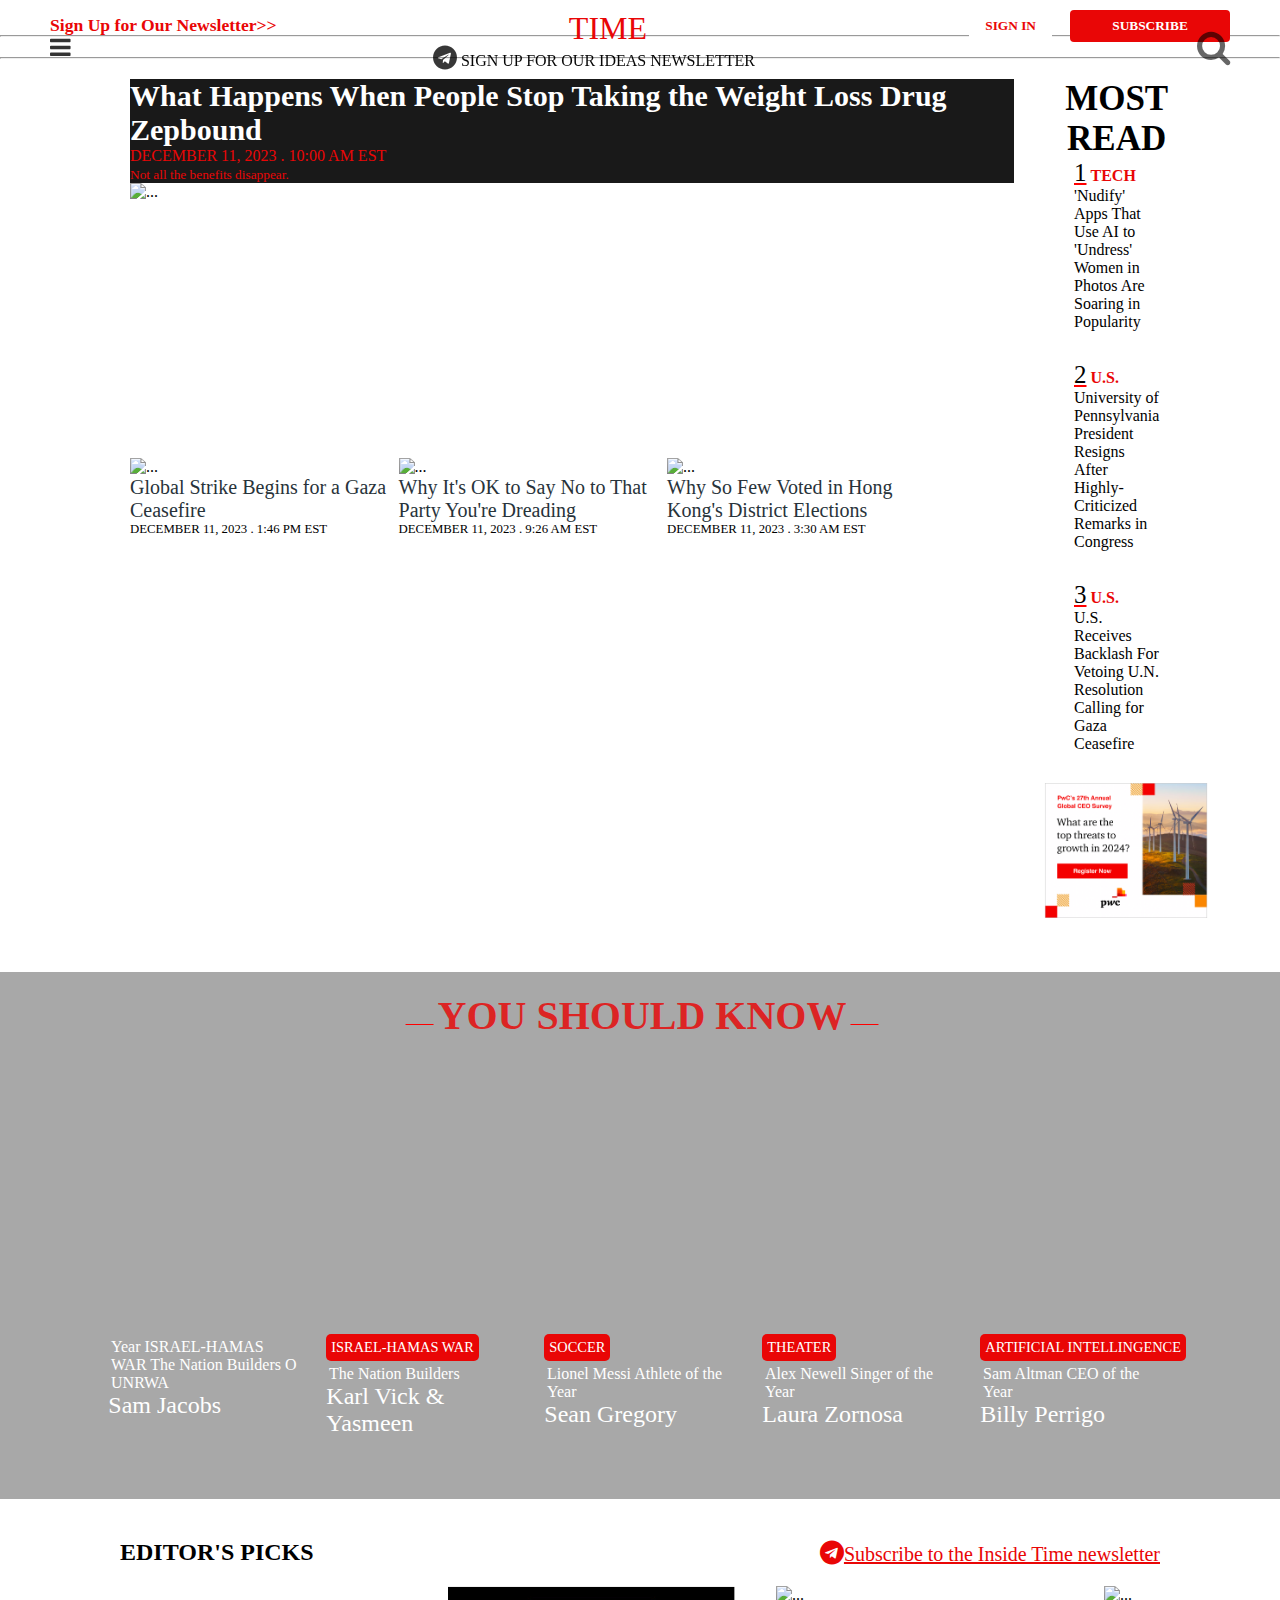
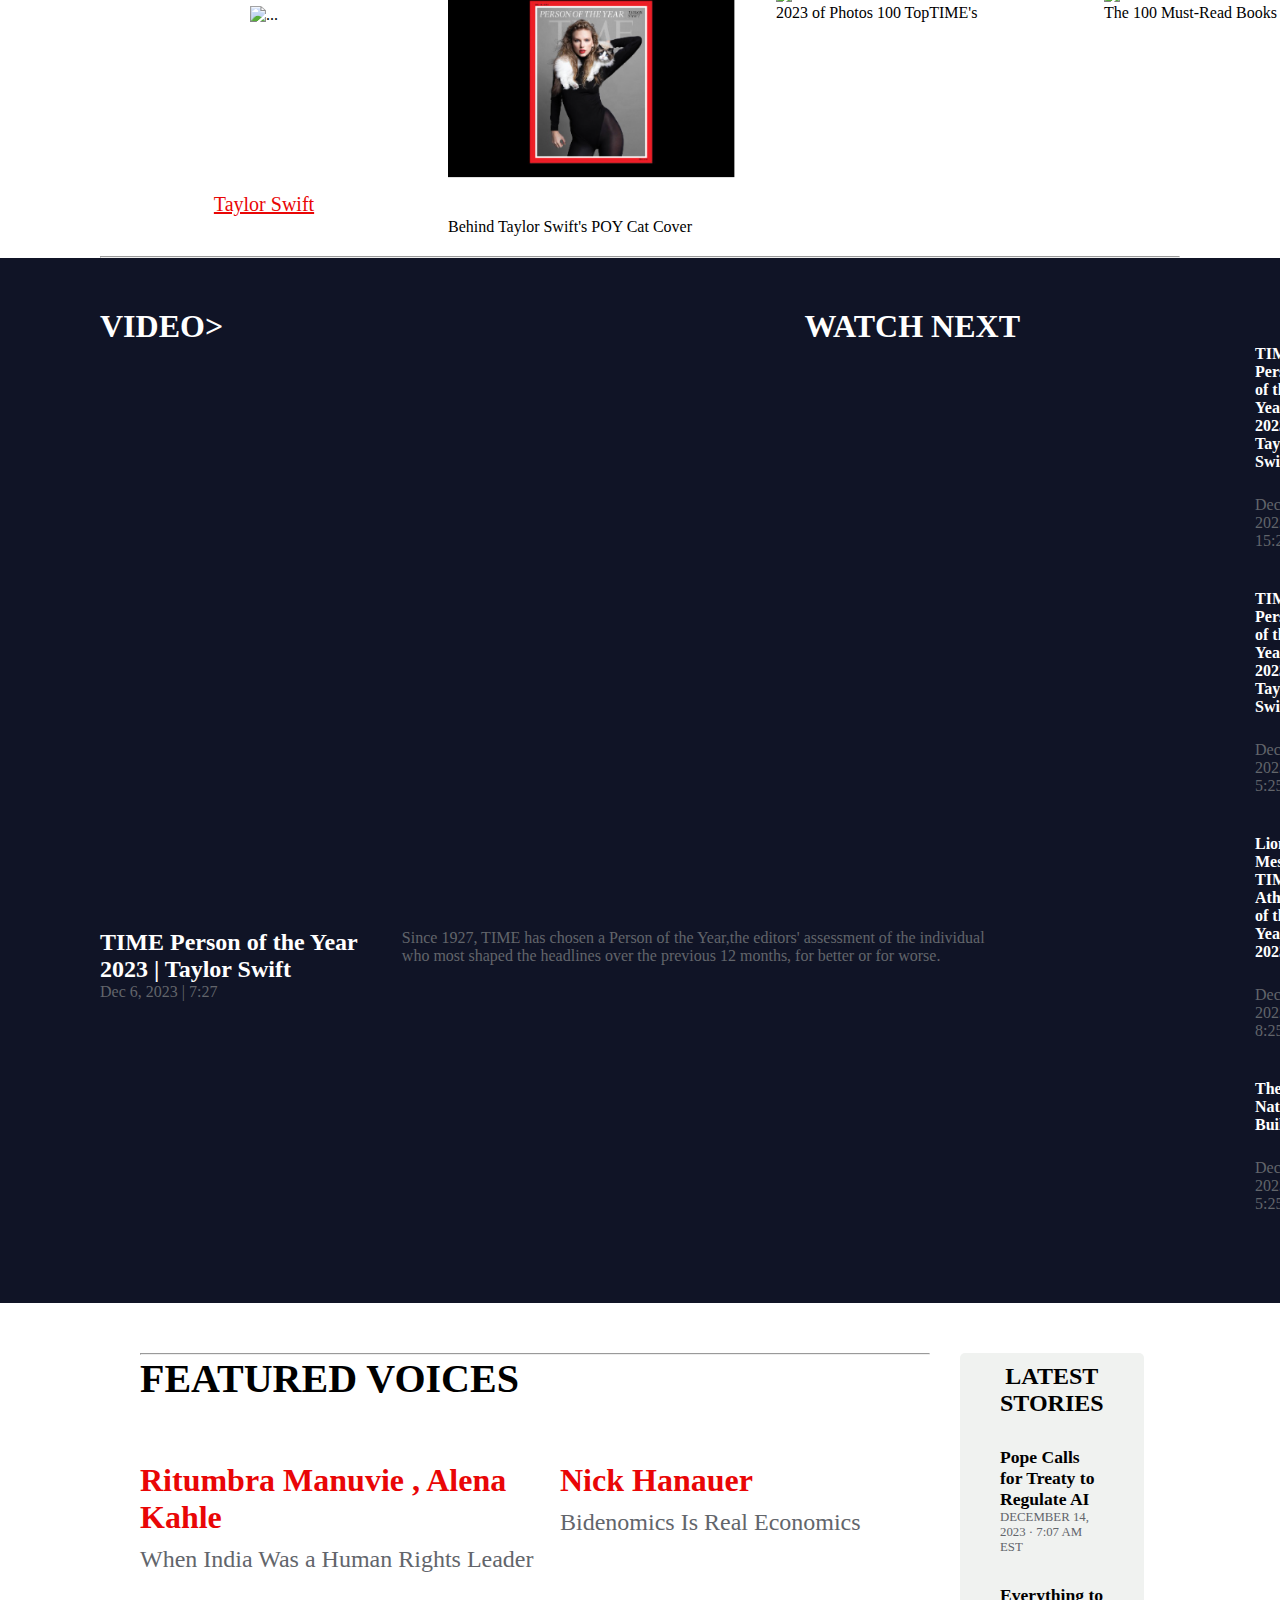
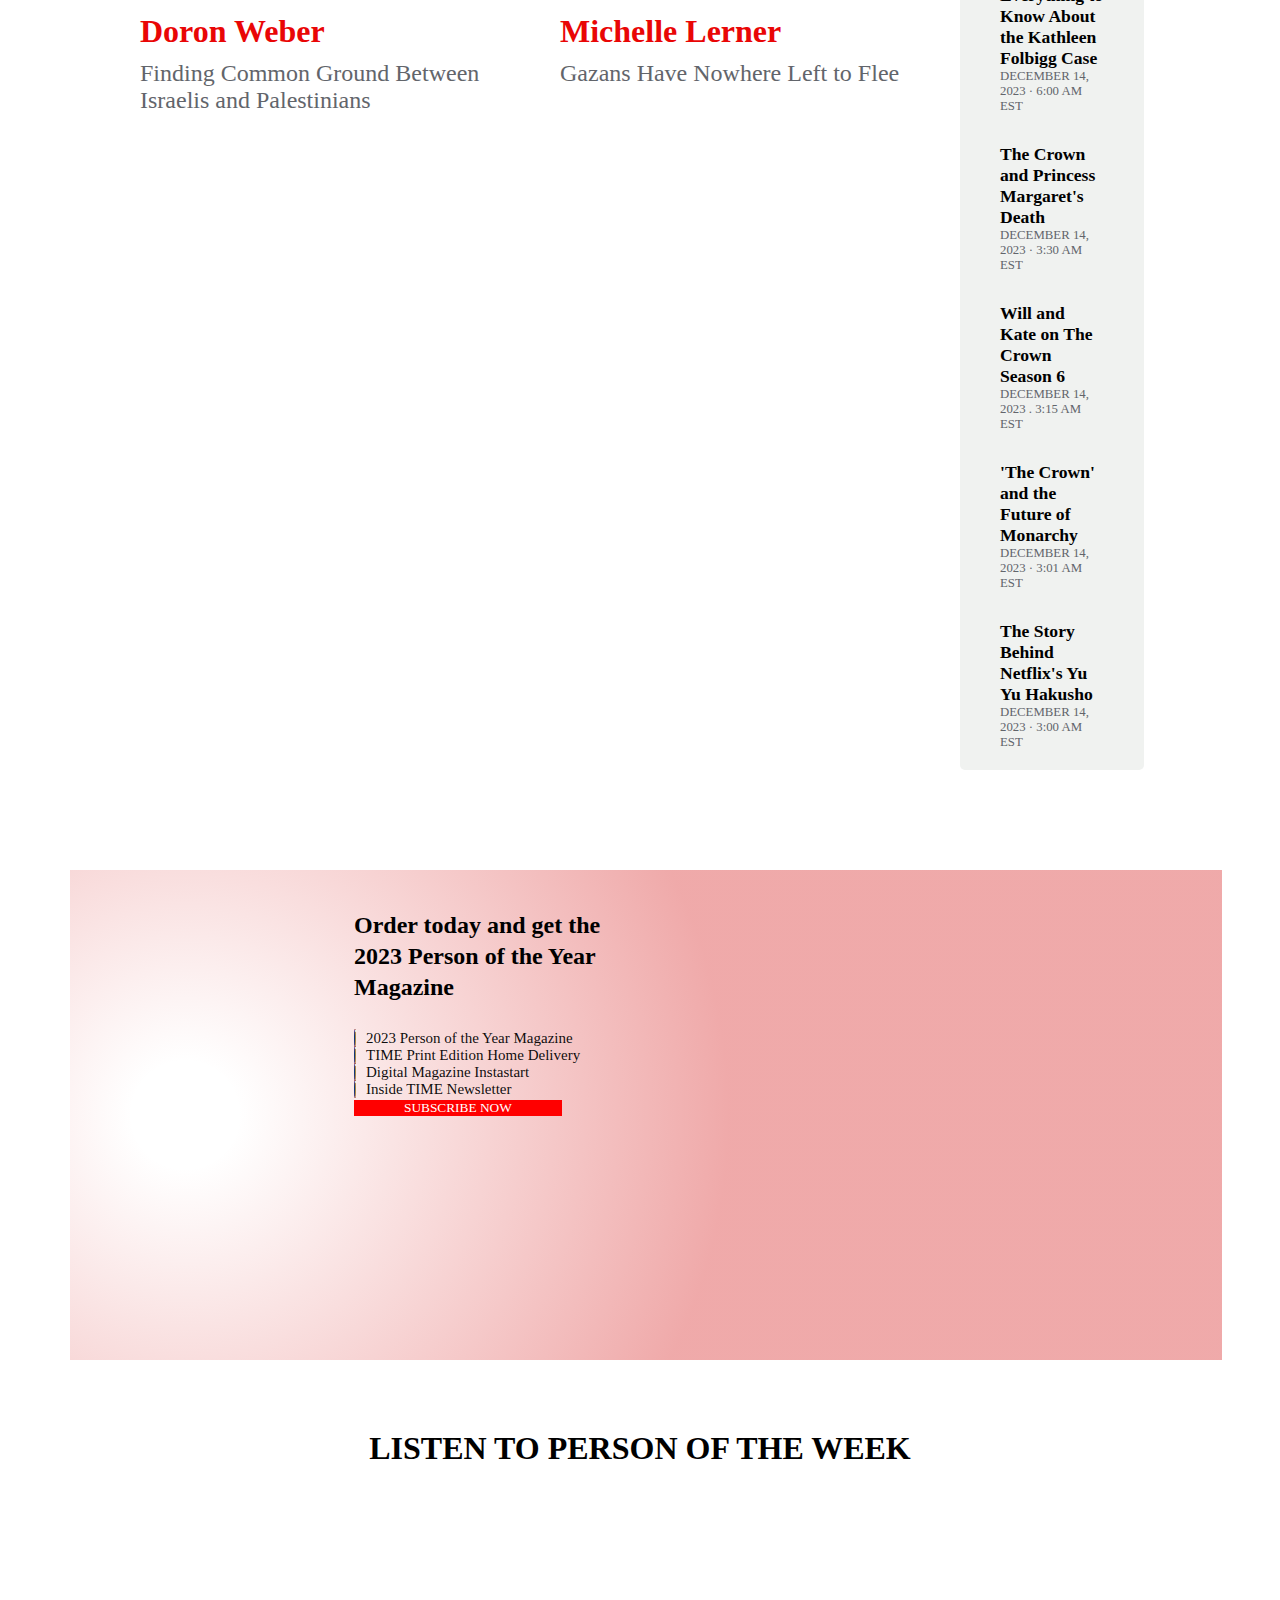
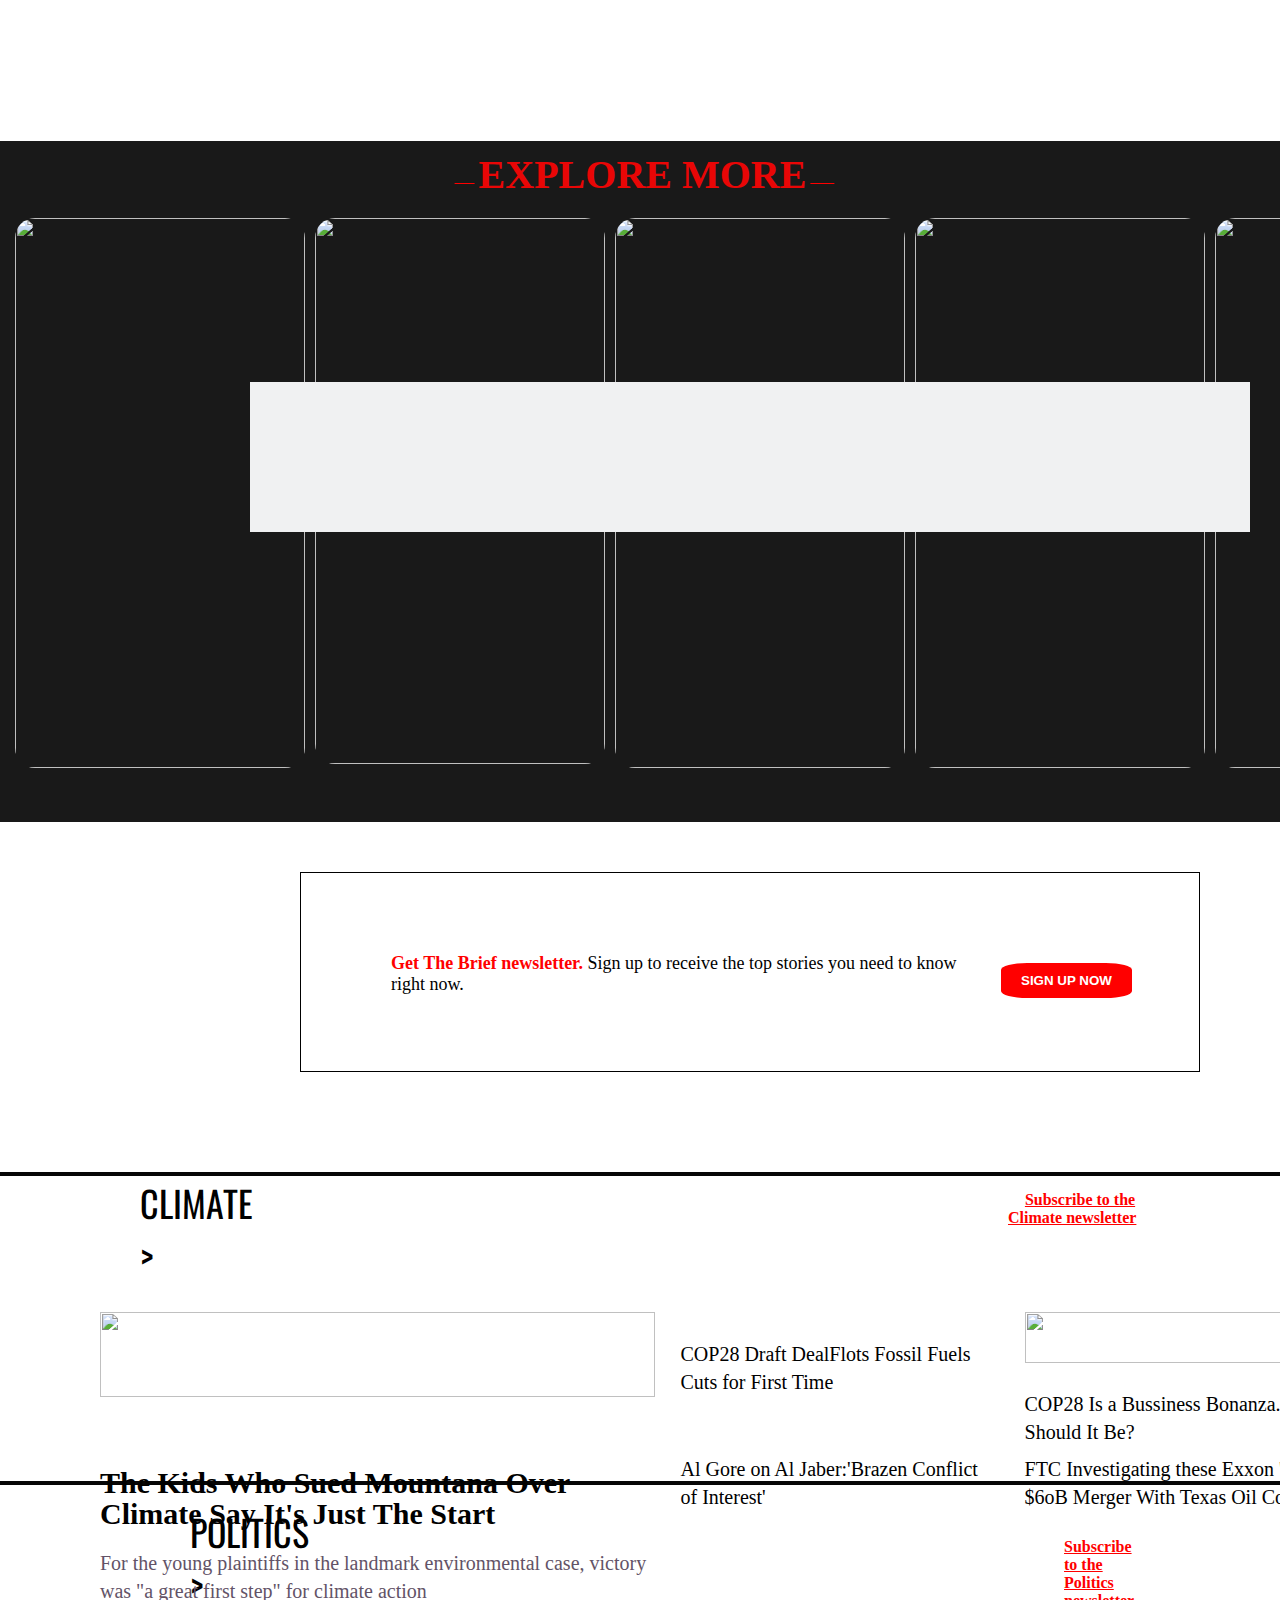
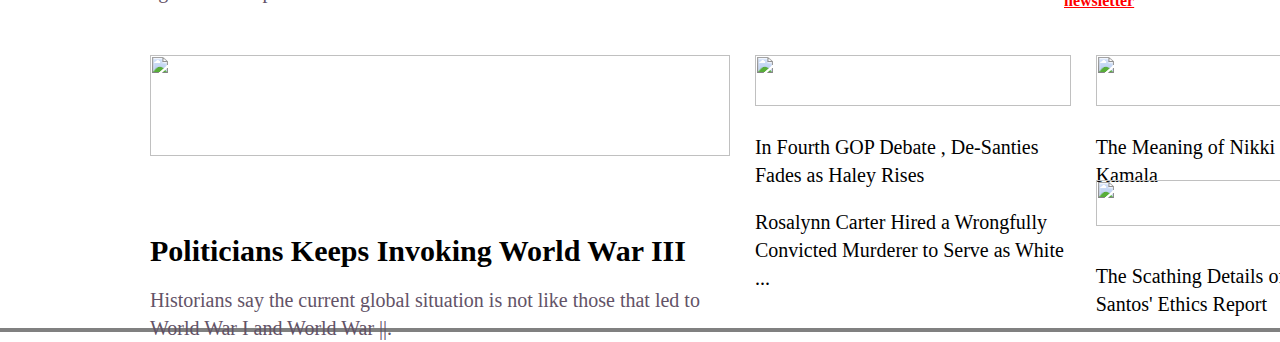
==== commit c787303d: "abhishek" ====
--- a/TIME/index.html
+++ b/TIME/index.html
@@ -479,180 +479,12 @@
     <br />
     <br />
     <hr style="border:2px solid">
-    <!-- section11 -->
-   <div class="section11">
-    <div class="health">
-      <div></div>
-      <div>
-        <a href="">HEALTH ></a>
-        <a href="">Subscribe to the Health Matters newsletter</a>
-      </div>
-      <div>
-        <div>
-          <img src="https://api.time.com/wp-content/uploads/2023/11/christmas-covid-19.jpg?quality=85&w=616&h=411&crop=1&resize=616,411" alt="">
-          <p>How to Handle COVID-19 This Winter</p>
-        </div>
-        <div>
-          <img src="https://api.time.com/wp-content/uploads/2023/11/elderly-people-exercising.jpg?quality=85&w=616&h=411&crop=1&resize=616,411" alt="">
-          <p>Why Healthspan May Be More Important Than Lifespan</p>
-        </div>
-        <div>
-          <img src="https://api.time.com/wp-content/uploads/2023/12/GettyImages-1059145434.jpg?quality=85&w=616&h=411&crop=1&resize=616,411" alt="">
-          <p>FDA Approves First CRISPR Treatment in U.S.
-          </p>
-        </div>
-        <div>
-          <img src="https://api.time.com/wp-content/uploads/2023/12/covid-immune-system.jpg?quality=85&w=616&h=411&crop=1&resize=616,411" alt="">
-          <p>How COVID-19 Changes the Immune System</p>
-        </div>
-        <div>
-          <img src="https://api.time.com/wp-content/uploads/2023/10/GettyImages-1362265916.jpg?quality=85&w=616&h=411&crop=1&resize=616,411" alt="">
-          <p>Why Do Infants Seem to Avoid Severe COVID-19?</p>
-        </div>
-      </div>
-    </div>
-    <div class="Entertainment">
-      <div></div>
-      <div>
-        <a href="">ENTERTAINMENT ></a>
-        <a href="">Subscribe to the Entertainment Matters newsletter</a>
-      </div>
-      <div>
-        <div>
-          <img src="https://api.time.com/wp-content/uploads/2023/12/TheCrown_PartTwo_Images_37.jpg?quality=85&w=925&h=617&crop=1&resize=925,617" alt="">
-          <p>The Crown and Princess Margaret's Death</p>
-        </div>
-        <div>
-          <img src="https://api.time.com/wp-content/uploads/2023/12/TheCrown_Season_6_Image2.jpg?quality=85&w=925&h=617&crop=1&resize=925,617" alt="">
-          <p>Will and Kate on The Crown Season 6</p>
-        </div>
-        <div>
-          <img src="https://api.time.com/wp-content/uploads/2023/12/TheCrown_PartTwo_Images_129.png?w=925&h=617&crop=1&quality=85&resize=925,617" alt="">
-          <p>'The Crown' and the Future of Monarchy</p>
-        </div>
-        <div>
-          <img src="https://api.time.com/wp-content/uploads/2023/12/YYH-Yusuke-Urameshi.jpg?quality=85&w=925&h=617&crop=1&resize=925,617" alt="">
-          <p>The Story Behind Netflix’s Yu Yu Hakusho</p>
-        </div>
-        <div>
-          <img src="https://api.time.com/wp-content/uploads/2023/12/GettyImages-1433211993.jpg?quality=85&w=616&h=411&crop=1&resize=616,411" alt="">
-          <p>Andre Braugher Died from Lung Cancer</p>
-        </div>
-      </div>
-    </div>
-    <div class="family">
-      <div></div>
-      <div>
-        <a href="">WHAT MAKES A FAMILY</a>
-      </div>
-      <div>
-        <div>
-          <img src="https://api.time.com/wp-content/uploads/2023/11/zp_time_divorce_final_web.jpg?quality=85&w=616&h=411&crop=1&resize=616,411" alt="">
-          <p>I Got Divorced. My Family Is Still Whole</p>
-        </div>
-        <div>
-          <img src="https://api.time.com/wp-content/uploads/2023/11/FamilyMeals.jpg?quality=85&w=616&h=411&crop=1&resize=616,411" alt="">
-          <p>How to Make Family Meals Work</p>
-        </div>
-        <div>
-          <img src="https://api.time.com/wp-content/uploads/2023/11/zp_time_poverty_final_web.jpg?quality=85&w=616&h=411&crop=1&resize=616,411" alt="">
-          <p>We Had Little Money. My Kid Still Deserved Joy</p>
-        </div>
-        <div>
-          <img src="https://api.time.com/wp-content/uploads/2023/11/TextChainFamily.jpg?quality=85&w=616&h=411&crop=1&resize=616,411" alt="">
-          <p>How to Navigate Your Family Text Chain</p>
-        </div>
-        <div>
-          <img src="https://api.time.com/wp-content/uploads/2023/11/RepairingaRelationship-1.jpg?quality=85&w=616&h=411&crop=1&resize=616,411" alt="">
-          <p>How to Reconcile With an Estranged Relative</p>
-        </div>
-      </div>
-    </div>
-    <div class="finance">
-      <div></div>
-      <div>
-        <a href="">PERSONAL FINANCE</a>
-        <a href="">Subscribe to the Brief newsletter</a>
-      </div>
-      <div>
-        <div>
-          <img src="https://api.time.com/wp-content/uploads/2023/11/make-money-onine.webp?w=616&h=411&crop=1&quality=85&resize=616,411" alt="">
-          <p>16 Successful Strategies to Make Money Online in 2023</p>
-        </div>
-        <div>
-          <img src="https://api.time.com/wp-content/uploads/2023/06/financial-stress.jpeg?quality=85&w=616&h=411&crop=1&resize=616,411" alt="">
-          <p>7 Ways to Manage Financial Stress</p>
-        </div>
-        <div>
-          <img src="https://api.time.com/wp-content/uploads/2023/05/Annual-Fee-Credit-Cards.webp?w=616&h=411&crop=1&quality=85&resize=616,411" alt="">
-          <p>Are Credit Cards With Annual Fees Worth It?</p>
-        </div>
-        <div>
-          <img src="https://api.time.com/wp-content/uploads/2023/06/best-high-yield-savings-account.jpg?quality=85&w=616&h=411&crop=1&resize=616,411" alt="">
-          <p>The Best High Yield Savings Accounts</p>
-        </div>
-        <div>
-          <img src="https://api.time.com/wp-content/uploads/2023/05/investing-for-beginners.jpeg?quality=85&w=616&h=411&crop=1&resize=616,411" alt="">
-          <p>9 Best Investments for Beginners</p>
-        </div>
-      </div>
-    </div>
-    <div class="Future">
-      <div></div>
-      <div>
-        <a href="">FUTURE OF WORK ></a>
-        <a href="">Subscribe to the Charter newsletter</a>
-      </div>
-      <div>
-        <div>
-          <img src="https://api.time.com/wp-content/uploads/2023/12/charter-gpt-2-2.jpg?quality=85&w=616&h=411&crop=1&resize=616,411" alt="">
-          <p>How to Build Your Own GPT</p>
-        </div>
-        <div>
-          <img src="https://api.time.com/wp-content/uploads/2023/12/charter-abundance.jpg?quality=85&w=616&h=411&crop=1&resize=616,411" alt="">
-          <p>Why an Abundance Mindset Is a Disruptive Business Strategy</p>
-        </div>
-        <div>
-          <img src="https://api.time.com/wp-content/uploads/2023/12/charter-olga.jpg?quality=85&w=616&h=411&crop=1&resize=616,411" alt="">
-          <p>How to Make AI More Diverse</p>
-        </div>
-        <div>
-          <img src="https://api.time.com/wp-content/uploads/2023/12/charter-clients-staff-2.jpg?quality=85&w=616&h=411&crop=1&resize=616,411" alt="">
-          <p>Why 'Employees First, Customers Second' Is Sound Strategy for Uncertain</p>
-        </div>
-      </div>
-    </div>
-    <div class="Shopping">
-      <div></div>
-      <div>
-        <a href="">SHOPPING BY TIMESTAMPED</a>
-        <a href="">Subscribe to the Brief newsletter</a>
-      </div>
-      <div>
-        <div>
-          <img src="https://api.time.com/wp-content/uploads/2023/11/best-foundations-for-mature-skin.webp?w=616&h=411&crop=1&quality=85&resize=616,411" alt="">
-          <p>The 14 Best Foundations for Mature Skin</p>
-        </div>
-        <div>
-          <img src="https://api.time.com/wp-content/uploads/2023/12/best-dyson-vacuums.webp?w=616&h=411&crop=1&quality=85&resize=616,411" alt="">
-          <p>Best Dyson Vacuums: 9 Picks for Every Cleaning Concern</p>
-        </div>
-        <div>
-          <img src="https://api.time.com/wp-content/uploads/2023/11/best-artificial-christmas-trees.webp?w=616&h=411&crop=1&quality=85&resize=616,411" alt="">
-          <p>Best Artificial Christmas Trees to Spruce up Your Holidays</p>
-        </div>
-        <div>
-          <img src="https://api.time.com/wp-content/uploads/2023/11/best-places-to-buy-glasses-online.webp?w=616&h=411&crop=1&quality=85&resize=616,411" alt="">
-          <p>The Best Places to Buy Glasses Online, Reviewed and Tested</p>
-        </div>
-        <div>
-          <img src="https://api.time.com/wp-content/uploads/2023/09/best-weekender-bags-for-women.webp?w=616&h=411&crop=1&quality=85&resize=616,411" alt="">
-          <p>The Best Weekender Bags for Women</p>
-        </div>
-      </div>
-    </div>
-</div>
-<!-- Section 11 Ends -->
+
+
+    <!-- abhishek parts start -->
+
+    <!-- abhishek parts end -->
+
 
     <script src="https://cdn.jsdelivr.net/npm/bootstrap@5.3.2/dist/js/bootstrap.bundle.min.js" integrity="sha384-C6RzsynM9kWDrMNeT87bh95OGNyZPhcTNXj1NW7RuBCsyN/o0jlpcV8Qyq46cDfL" crossorigin="anonymous"></script>
   </body>
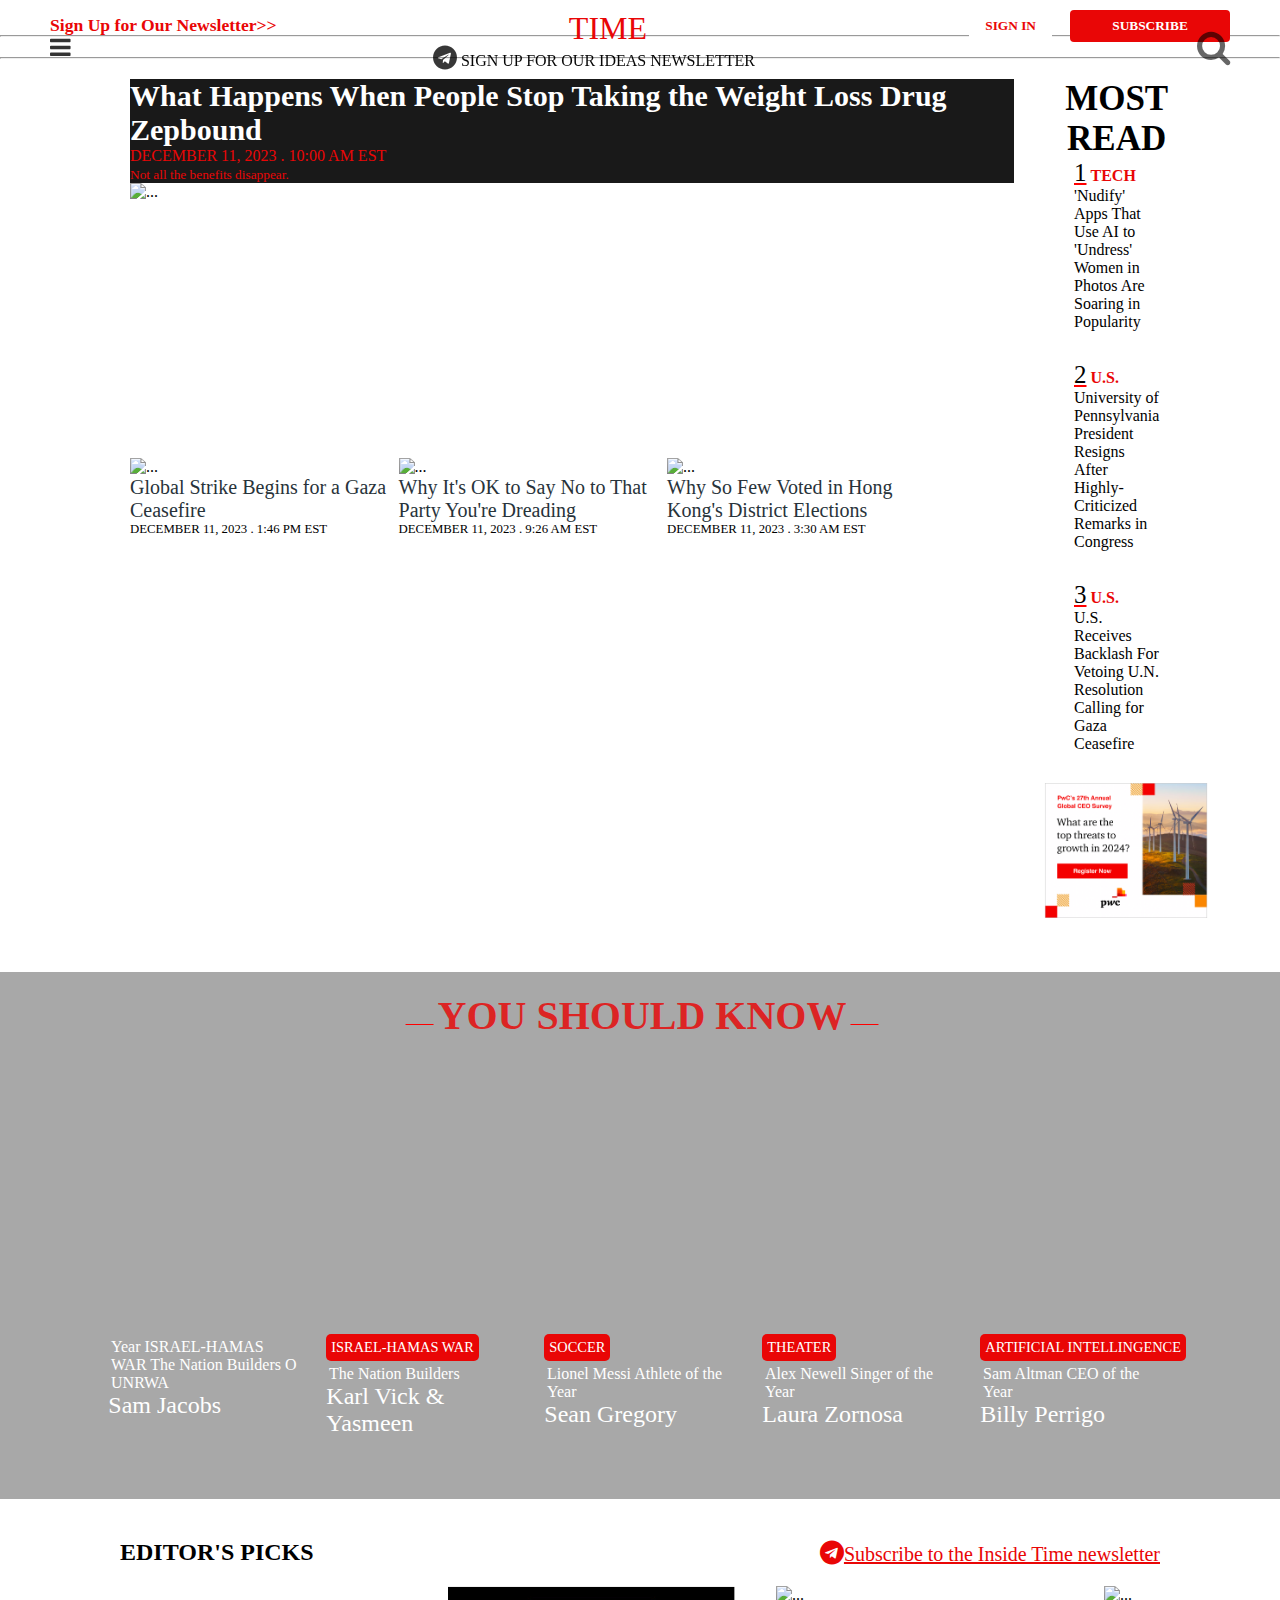
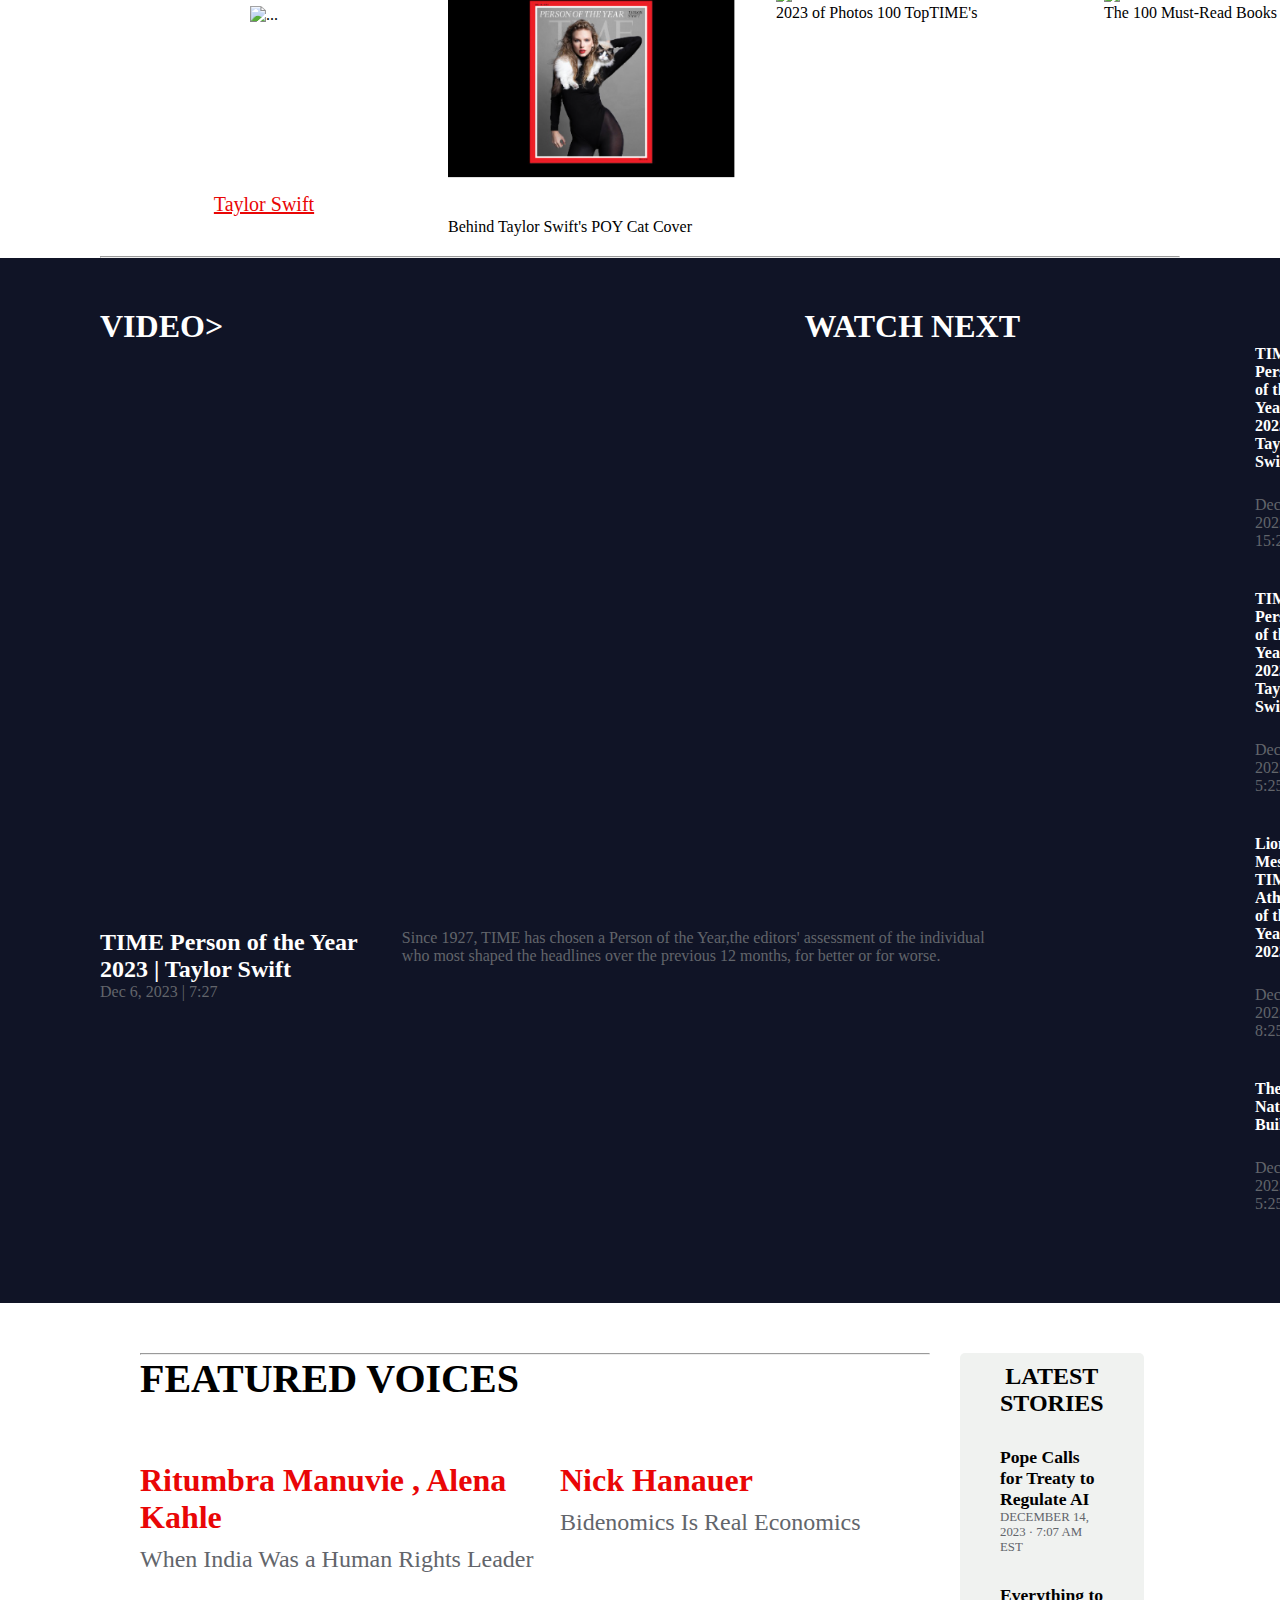
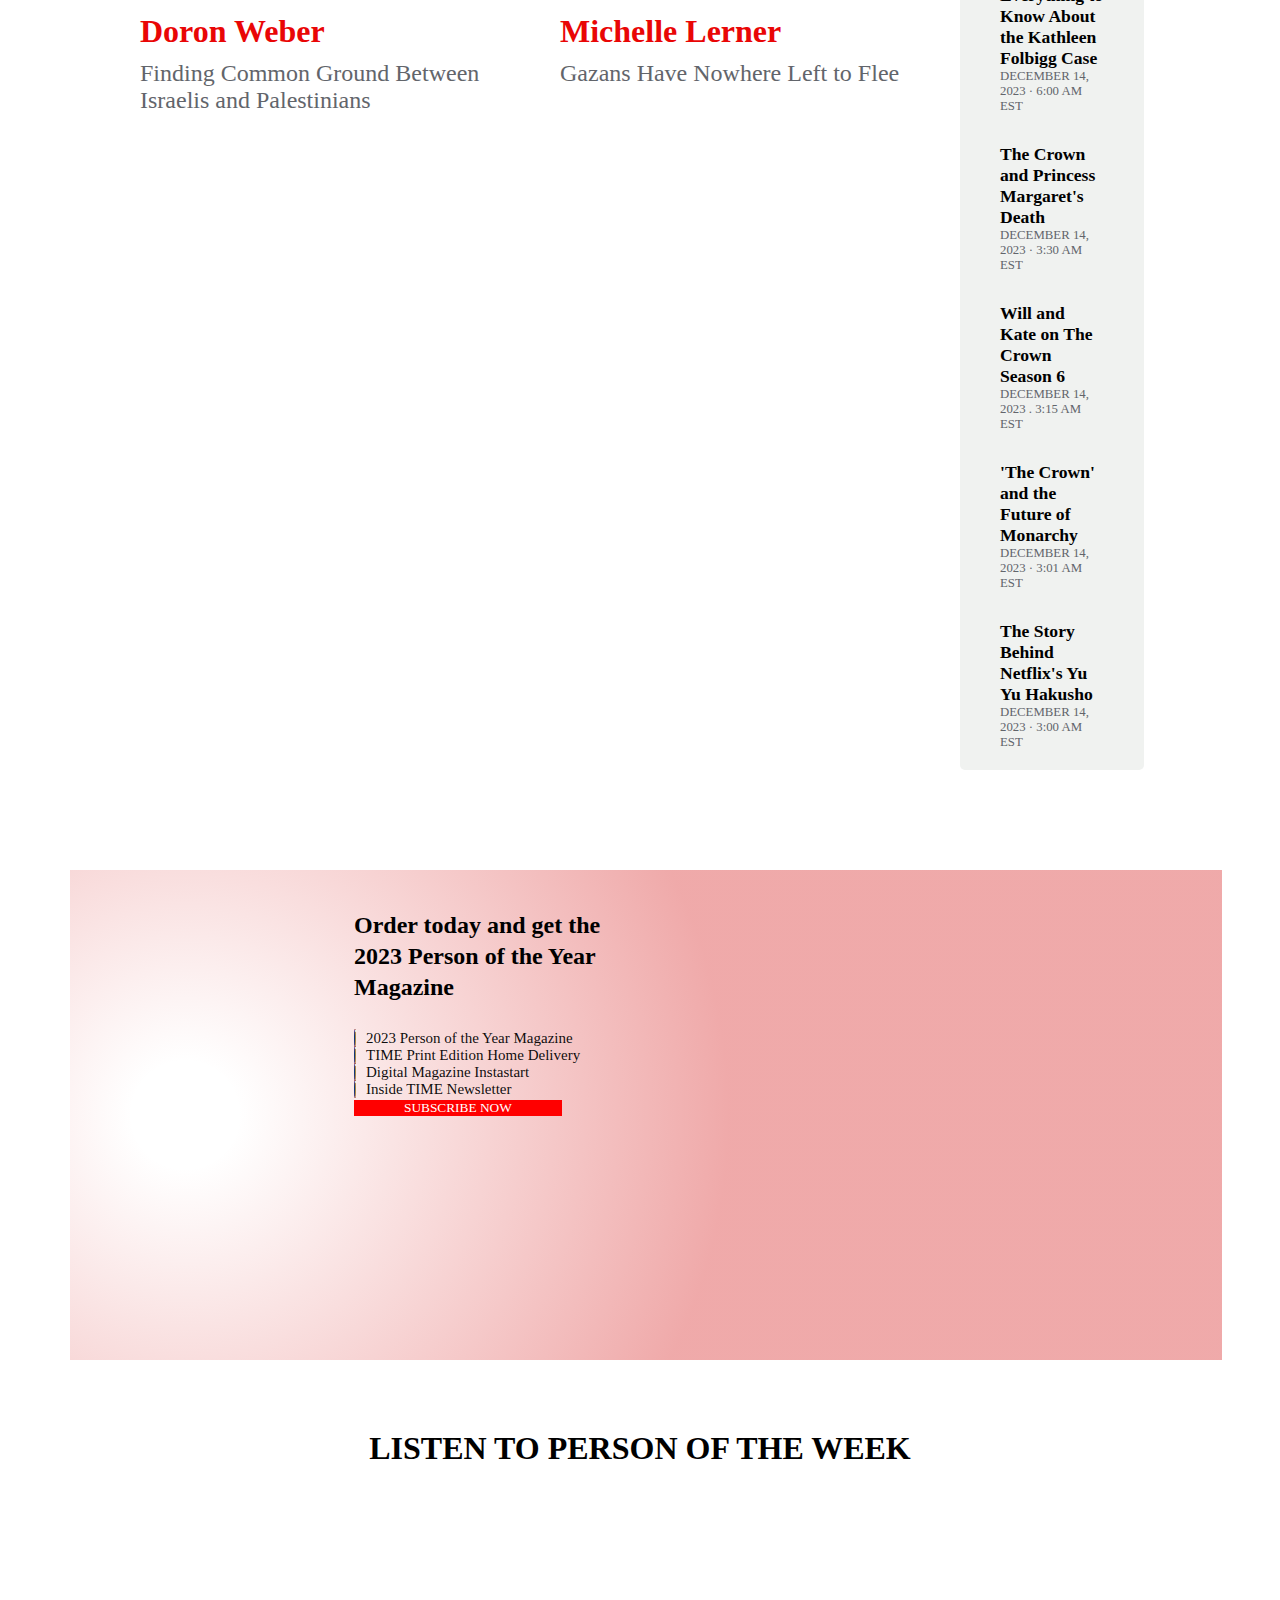
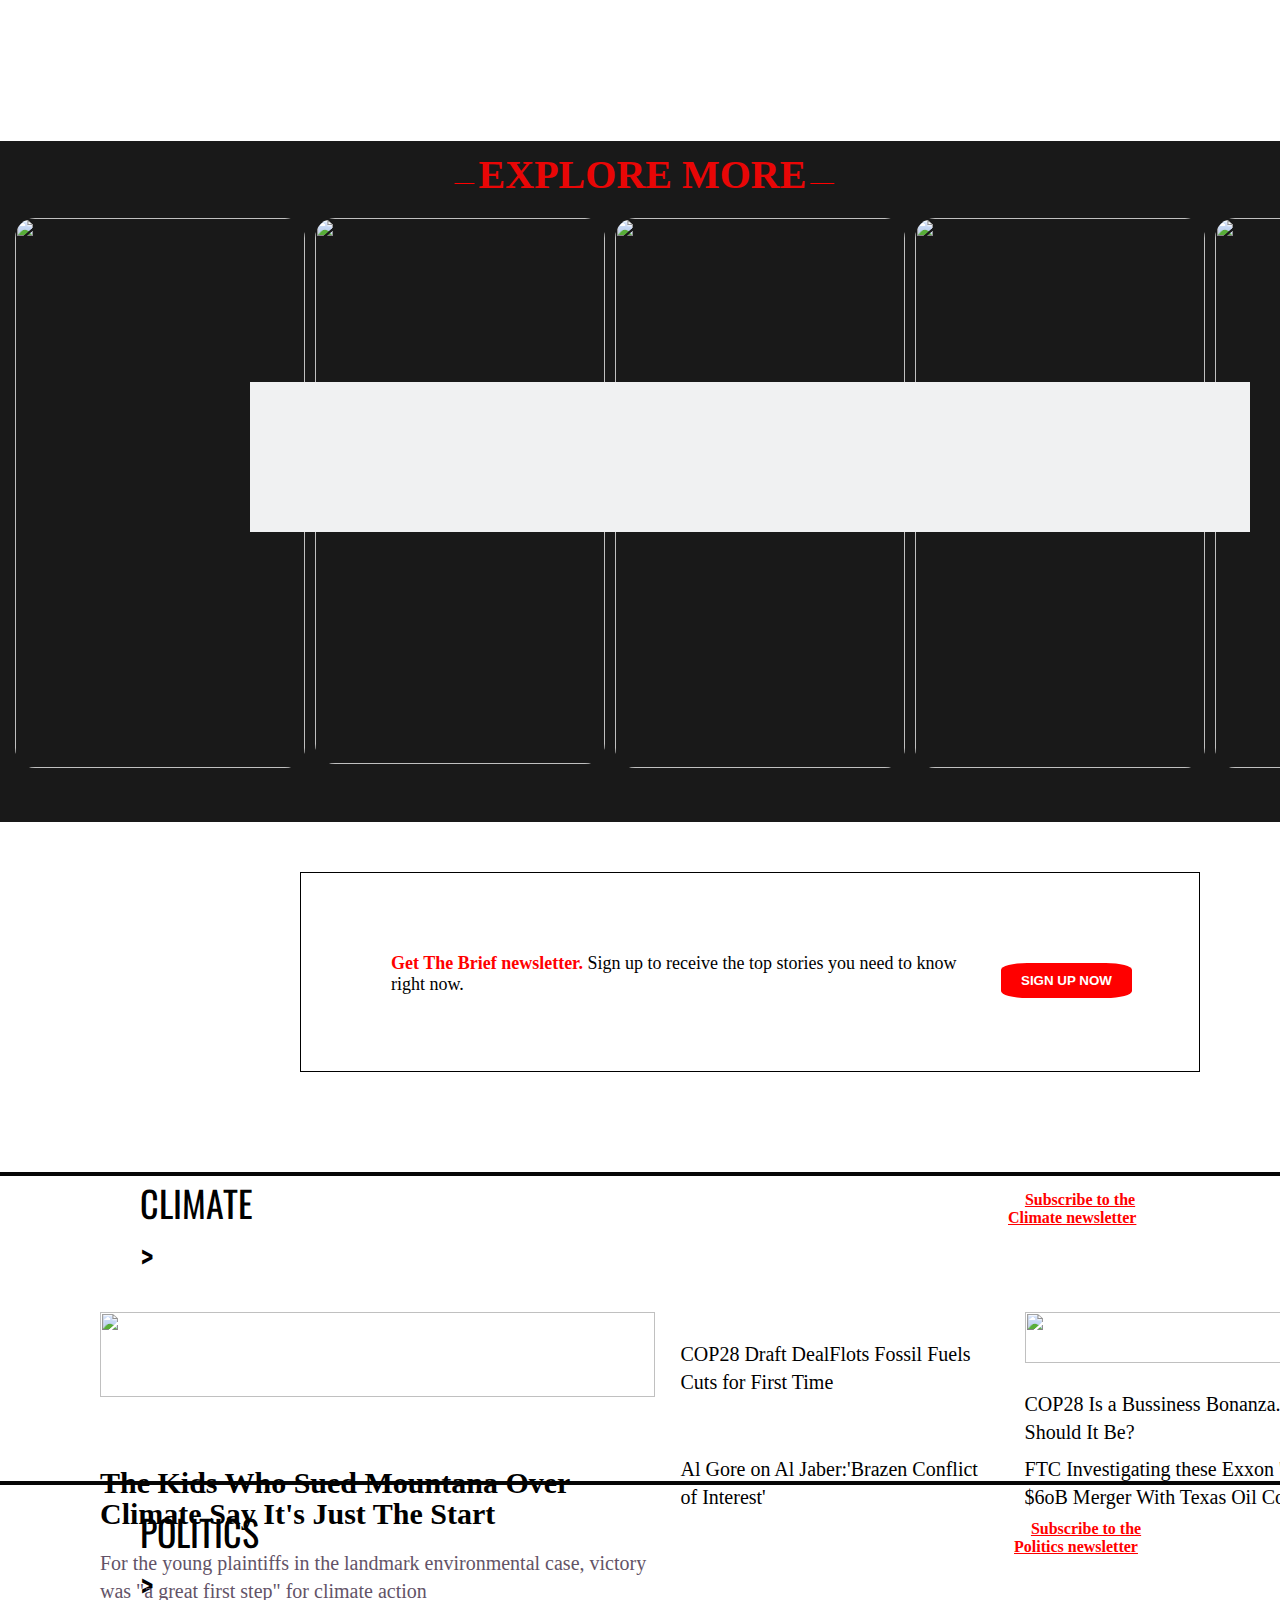
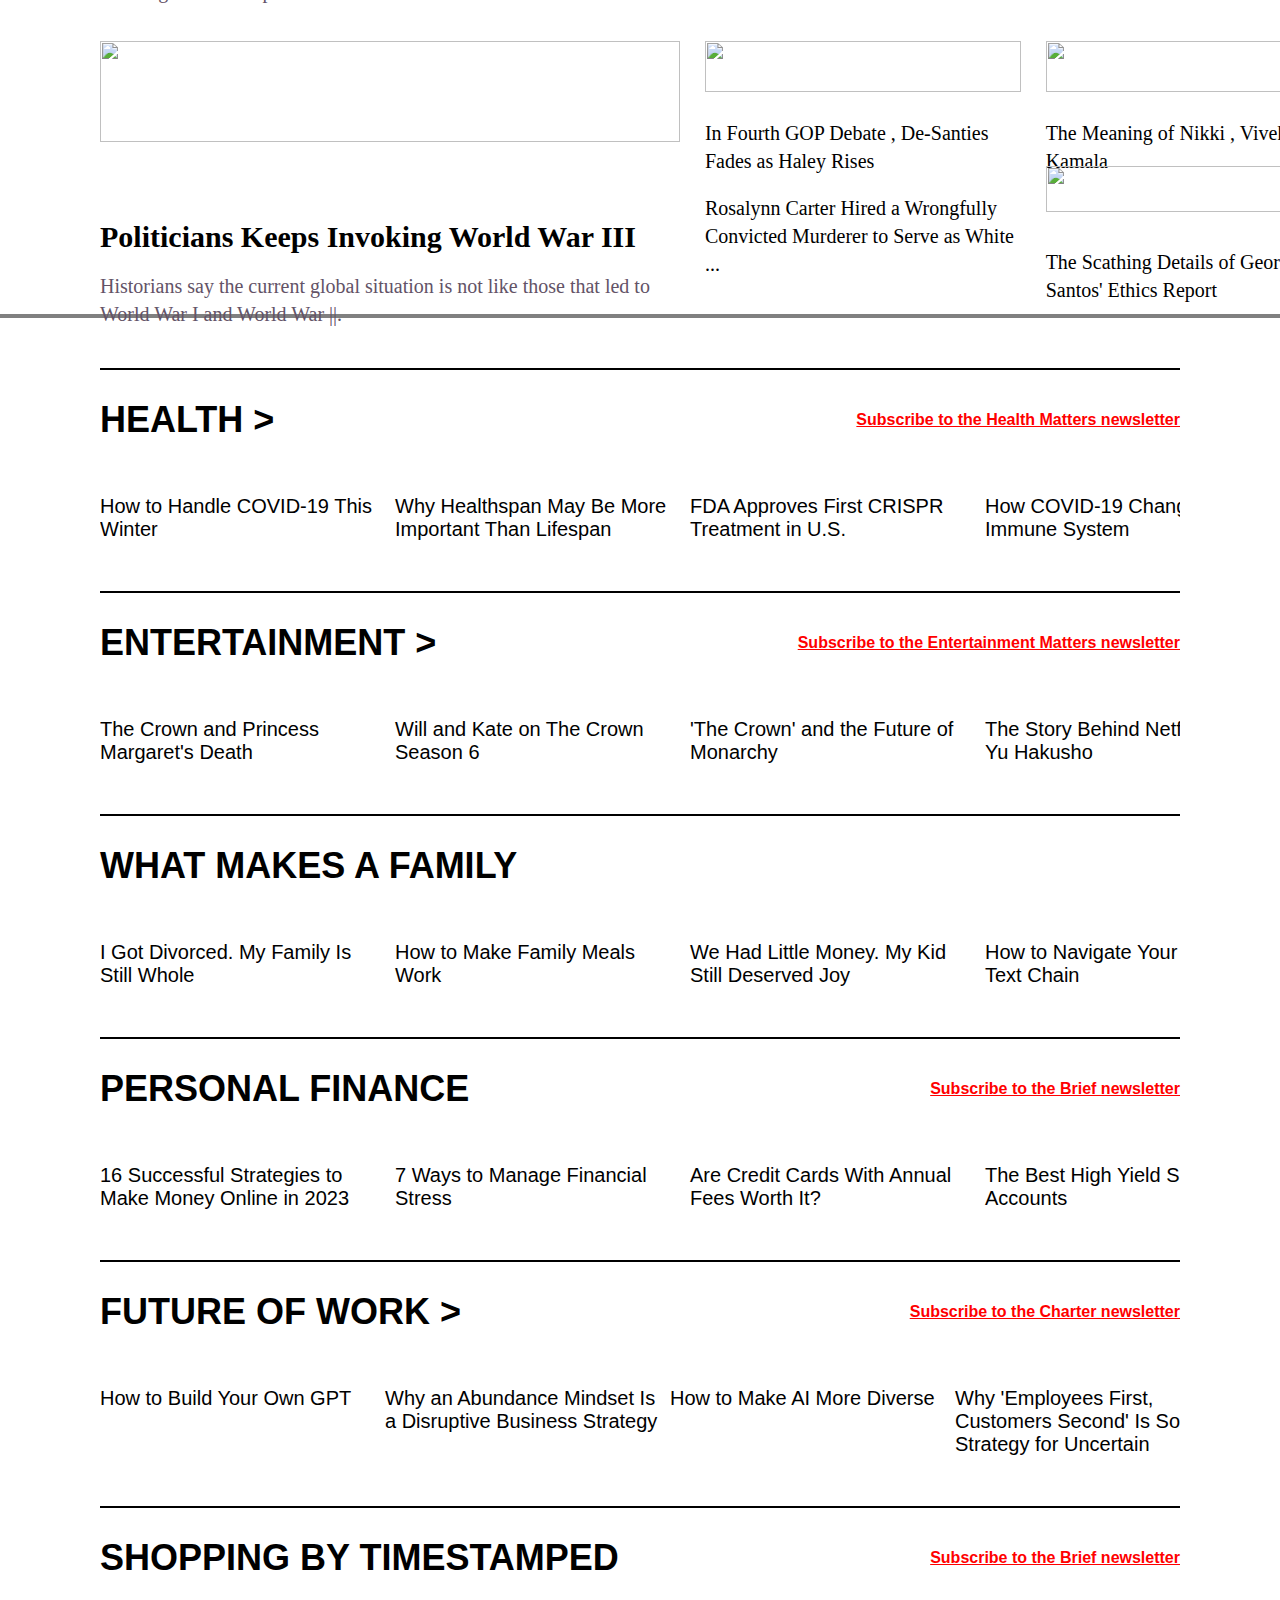
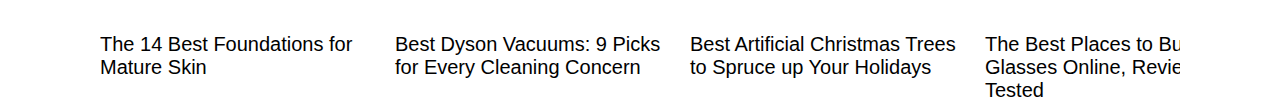
==== commit 77aad314: "final1" ====
--- a/TIME/index.html
+++ b/TIME/index.html
@@ -482,7 +482,178 @@
 
 
     <!-- abhishek parts start -->
-
+    <div class="section11">
+      <div class="health">
+        <div></div>
+        <div>
+          <a href="">HEALTH ></a>
+          <a href="">Subscribe to the Health Matters newsletter</a>
+        </div>
+        <div>
+          <div>
+            <img src="https://api.time.com/wp-content/uploads/2023/11/christmas-covid-19.jpg?quality=85&w=616&h=411&crop=1&resize=616,411" alt="">
+            <p>How to Handle COVID-19 This Winter</p>
+          </div>
+          <div>
+            <img src="https://api.time.com/wp-content/uploads/2023/11/elderly-people-exercising.jpg?quality=85&w=616&h=411&crop=1&resize=616,411" alt="">
+            <p>Why Healthspan May Be More Important Than Lifespan</p>
+          </div>
+          <div>
+            <img src="https://api.time.com/wp-content/uploads/2023/12/GettyImages-1059145434.jpg?quality=85&w=616&h=411&crop=1&resize=616,411" alt="">
+            <p>FDA Approves First CRISPR Treatment in U.S.
+            </p>
+          </div>
+          <div>
+            <img src="https://api.time.com/wp-content/uploads/2023/12/covid-immune-system.jpg?quality=85&w=616&h=411&crop=1&resize=616,411" alt="">
+            <p>How COVID-19 Changes the Immune System</p>
+          </div>
+          <div>
+            <img src="https://api.time.com/wp-content/uploads/2023/10/GettyImages-1362265916.jpg?quality=85&w=616&h=411&crop=1&resize=616,411" alt="">
+            <p>Why Do Infants Seem to Avoid Severe COVID-19?</p>
+          </div>
+        </div>
+      </div>
+      <div class="Entertainment">
+        <div></div>
+        <div>
+          <a href="">ENTERTAINMENT ></a>
+          <a href="">Subscribe to the Entertainment Matters newsletter</a>
+        </div>
+        <div>
+          <div>
+            <img src="https://api.time.com/wp-content/uploads/2023/12/TheCrown_PartTwo_Images_37.jpg?quality=85&w=925&h=617&crop=1&resize=925,617" alt="">
+            <p>The Crown and Princess Margaret's Death</p>
+          </div>
+          <div>
+            <img src="https://api.time.com/wp-content/uploads/2023/12/TheCrown_Season_6_Image2.jpg?quality=85&w=925&h=617&crop=1&resize=925,617" alt="">
+            <p>Will and Kate on The Crown Season 6</p>
+          </div>
+          <div>
+            <img src="https://api.time.com/wp-content/uploads/2023/12/TheCrown_PartTwo_Images_129.png?w=925&h=617&crop=1&quality=85&resize=925,617" alt="">
+            <p>'The Crown' and the Future of Monarchy</p>
+          </div>
+          <div>
+            <img src="https://api.time.com/wp-content/uploads/2023/12/YYH-Yusuke-Urameshi.jpg?quality=85&w=925&h=617&crop=1&resize=925,617" alt="">
+            <p>The Story Behind Netflix’s Yu Yu Hakusho</p>
+          </div>
+          <div>
+            <img src="https://api.time.com/wp-content/uploads/2023/12/GettyImages-1433211993.jpg?quality=85&w=616&h=411&crop=1&resize=616,411" alt="">
+            <p>Andre Braugher Died from Lung Cancer</p>
+          </div>
+        </div>
+      </div>
+      <div class="family">
+        <div></div>
+        <div>
+          <a href="">WHAT MAKES A FAMILY</a>
+        </div>
+        <div>
+          <div>
+            <img src="https://api.time.com/wp-content/uploads/2023/11/zp_time_divorce_final_web.jpg?quality=85&w=616&h=411&crop=1&resize=616,411" alt="">
+            <p>I Got Divorced. My Family Is Still Whole</p>
+          </div>
+          <div>
+            <img src="https://api.time.com/wp-content/uploads/2023/11/FamilyMeals.jpg?quality=85&w=616&h=411&crop=1&resize=616,411" alt="">
+            <p>How to Make Family Meals Work</p>
+          </div>
+          <div>
+            <img src="https://api.time.com/wp-content/uploads/2023/11/zp_time_poverty_final_web.jpg?quality=85&w=616&h=411&crop=1&resize=616,411" alt="">
+            <p>We Had Little Money. My Kid Still Deserved Joy</p>
+          </div>
+          <div>
+            <img src="https://api.time.com/wp-content/uploads/2023/11/TextChainFamily.jpg?quality=85&w=616&h=411&crop=1&resize=616,411" alt="">
+            <p>How to Navigate Your Family Text Chain</p>
+          </div>
+          <div>
+            <img src="https://api.time.com/wp-content/uploads/2023/11/RepairingaRelationship-1.jpg?quality=85&w=616&h=411&crop=1&resize=616,411" alt="">
+            <p>How to Reconcile With an Estranged Relative</p>
+          </div>
+        </div>
+      </div>
+      <div class="finance">
+        <div></div>
+        <div>
+          <a href="">PERSONAL FINANCE</a>
+          <a href="">Subscribe to the Brief newsletter</a>
+        </div>
+        <div>
+          <div>
+            <img src="https://api.time.com/wp-content/uploads/2023/11/make-money-onine.webp?w=616&h=411&crop=1&quality=85&resize=616,411" alt="">
+            <p>16 Successful Strategies to Make Money Online in 2023</p>
+          </div>
+          <div>
+            <img src="https://api.time.com/wp-content/uploads/2023/06/financial-stress.jpeg?quality=85&w=616&h=411&crop=1&resize=616,411" alt="">
+            <p>7 Ways to Manage Financial Stress</p>
+          </div>
+          <div>
+            <img src="https://api.time.com/wp-content/uploads/2023/05/Annual-Fee-Credit-Cards.webp?w=616&h=411&crop=1&quality=85&resize=616,411" alt="">
+            <p>Are Credit Cards With Annual Fees Worth It?</p>
+          </div>
+          <div>
+            <img src="https://api.time.com/wp-content/uploads/2023/06/best-high-yield-savings-account.jpg?quality=85&w=616&h=411&crop=1&resize=616,411" alt="">
+            <p>The Best High Yield Savings Accounts</p>
+          </div>
+          <div>
+            <img src="https://api.time.com/wp-content/uploads/2023/05/investing-for-beginners.jpeg?quality=85&w=616&h=411&crop=1&resize=616,411" alt="">
+            <p>9 Best Investments for Beginners</p>
+          </div>
+        </div>
+      </div>
+      <div class="Future">
+        <div></div>
+        <div>
+          <a href="">FUTURE OF WORK ></a>
+          <a href="">Subscribe to the Charter newsletter</a>
+        </div>
+        <div>
+          <div>
+            <img src="https://api.time.com/wp-content/uploads/2023/12/charter-gpt-2-2.jpg?quality=85&w=616&h=411&crop=1&resize=616,411" alt="">
+            <p>How to Build Your Own GPT</p>
+          </div>
+          <div>
+            <img src="https://api.time.com/wp-content/uploads/2023/12/charter-abundance.jpg?quality=85&w=616&h=411&crop=1&resize=616,411" alt="">
+            <p>Why an Abundance Mindset Is a Disruptive Business Strategy</p>
+          </div>
+          <div>
+            <img src="https://api.time.com/wp-content/uploads/2023/12/charter-olga.jpg?quality=85&w=616&h=411&crop=1&resize=616,411" alt="">
+            <p>How to Make AI More Diverse</p>
+          </div>
+          <div>
+            <img src="https://api.time.com/wp-content/uploads/2023/12/charter-clients-staff-2.jpg?quality=85&w=616&h=411&crop=1&resize=616,411" alt="">
+            <p>Why 'Employees First, Customers Second' Is Sound Strategy for Uncertain</p>
+          </div>
+        </div>
+      </div>
+      <div class="Shopping">
+        <div></div>
+        <div>
+          <a href="">SHOPPING BY TIMESTAMPED</a>
+          <a href="">Subscribe to the Brief newsletter</a>
+        </div>
+        <div>
+          <div>
+            <img src="https://api.time.com/wp-content/uploads/2023/11/best-foundations-for-mature-skin.webp?w=616&h=411&crop=1&quality=85&resize=616,411" alt="">
+            <p>The 14 Best Foundations for Mature Skin</p>
+          </div>
+          <div>
+            <img src="https://api.time.com/wp-content/uploads/2023/12/best-dyson-vacuums.webp?w=616&h=411&crop=1&quality=85&resize=616,411" alt="">
+            <p>Best Dyson Vacuums: 9 Picks for Every Cleaning Concern</p>
+          </div>
+          <div>
+            <img src="https://api.time.com/wp-content/uploads/2023/11/best-artificial-christmas-trees.webp?w=616&h=411&crop=1&quality=85&resize=616,411" alt="">
+            <p>Best Artificial Christmas Trees to Spruce up Your Holidays</p>
+          </div>
+          <div>
+            <img src="https://api.time.com/wp-content/uploads/2023/11/best-places-to-buy-glasses-online.webp?w=616&h=411&crop=1&quality=85&resize=616,411" alt="">
+            <p>The Best Places to Buy Glasses Online, Reviewed and Tested</p>
+          </div>
+          <div>
+            <img src="https://api.time.com/wp-content/uploads/2023/09/best-weekender-bags-for-women.webp?w=616&h=411&crop=1&quality=85&resize=616,411" alt="">
+            <p>The Best Weekender Bags for Women</p>
+          </div>
+        </div>
+      </div>
+ </div>
     <!-- abhishek parts end -->
 
 
--- a/TIME/style.css
+++ b/TIME/style.css
@@ -428,9 +428,10 @@
   transform: scale(1.06);
 }
 
-.section10 {
-  margin-left: 50px;
-  margin-right: 50px;
+.section11 {
+  padding-left: 100px;
+  padding-right: 100px;
+  margin: auto;
 }
 
 .health > div:nth-child(1) {
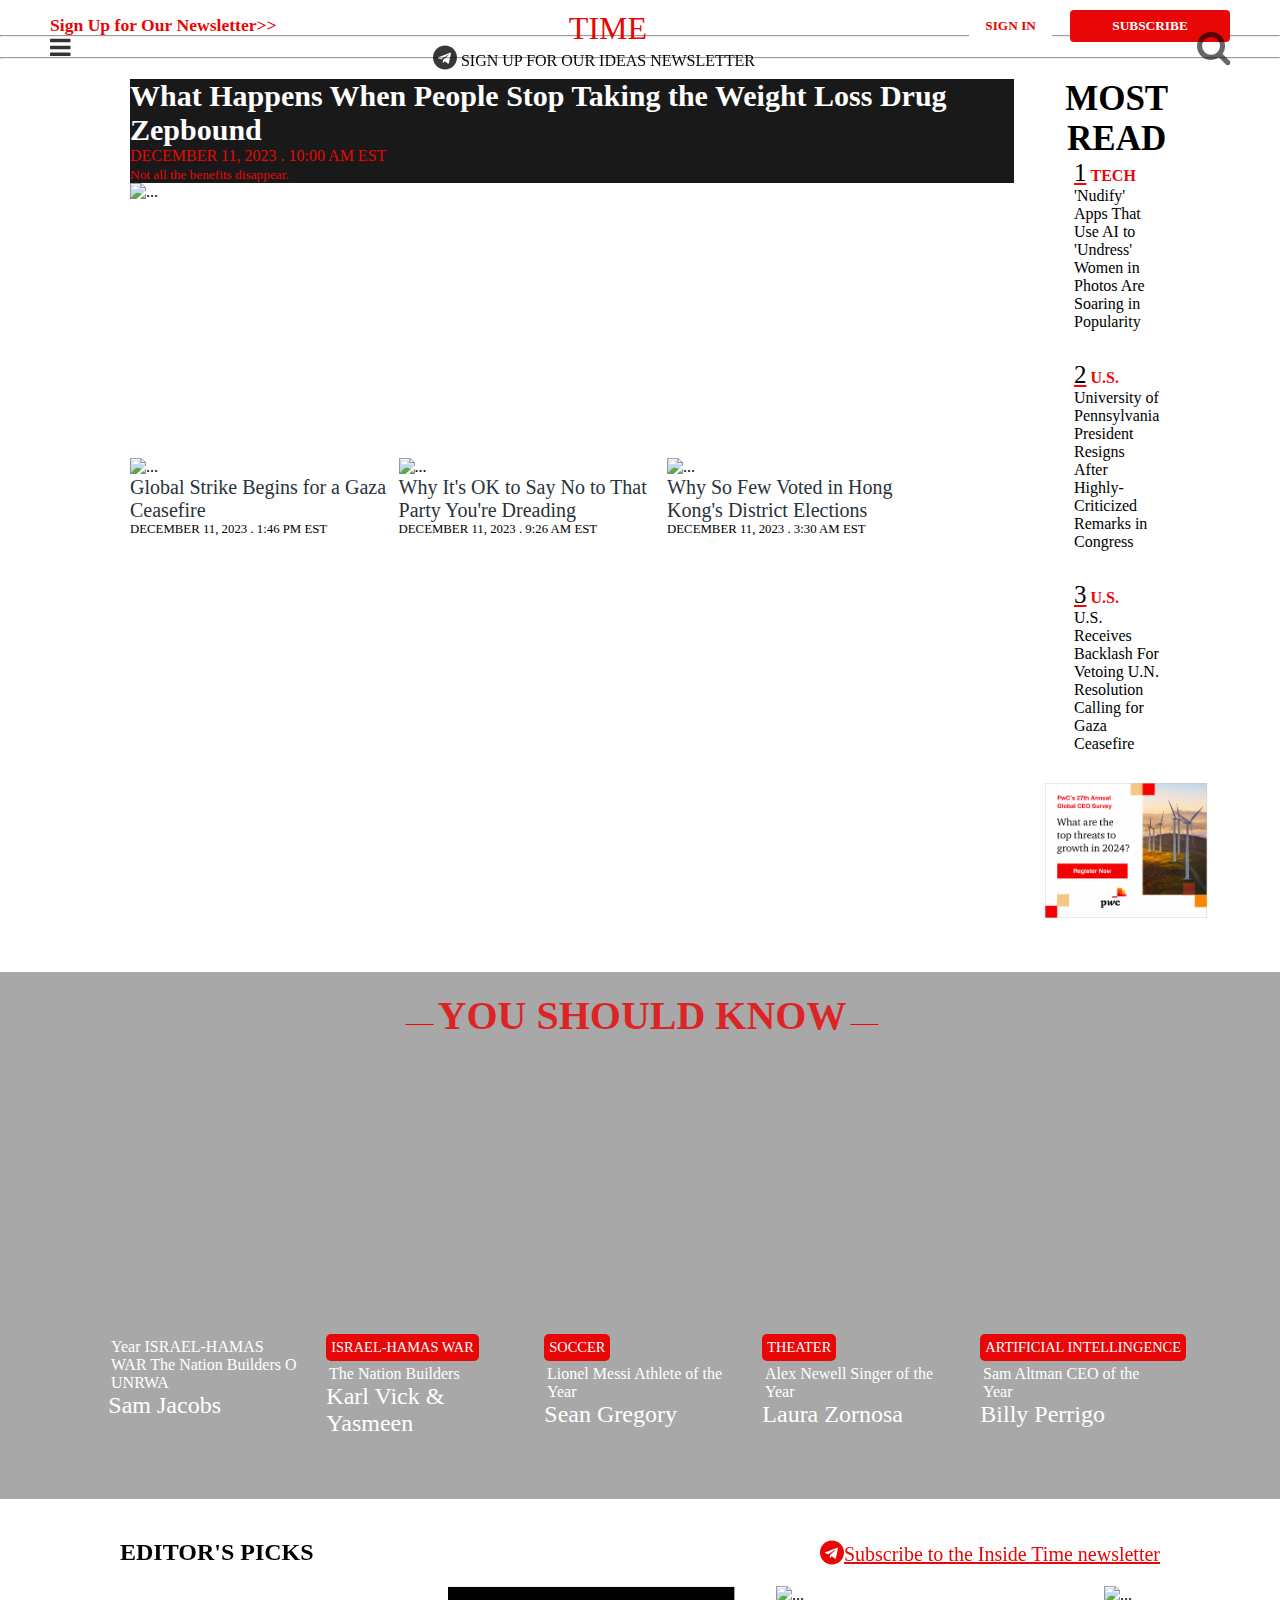
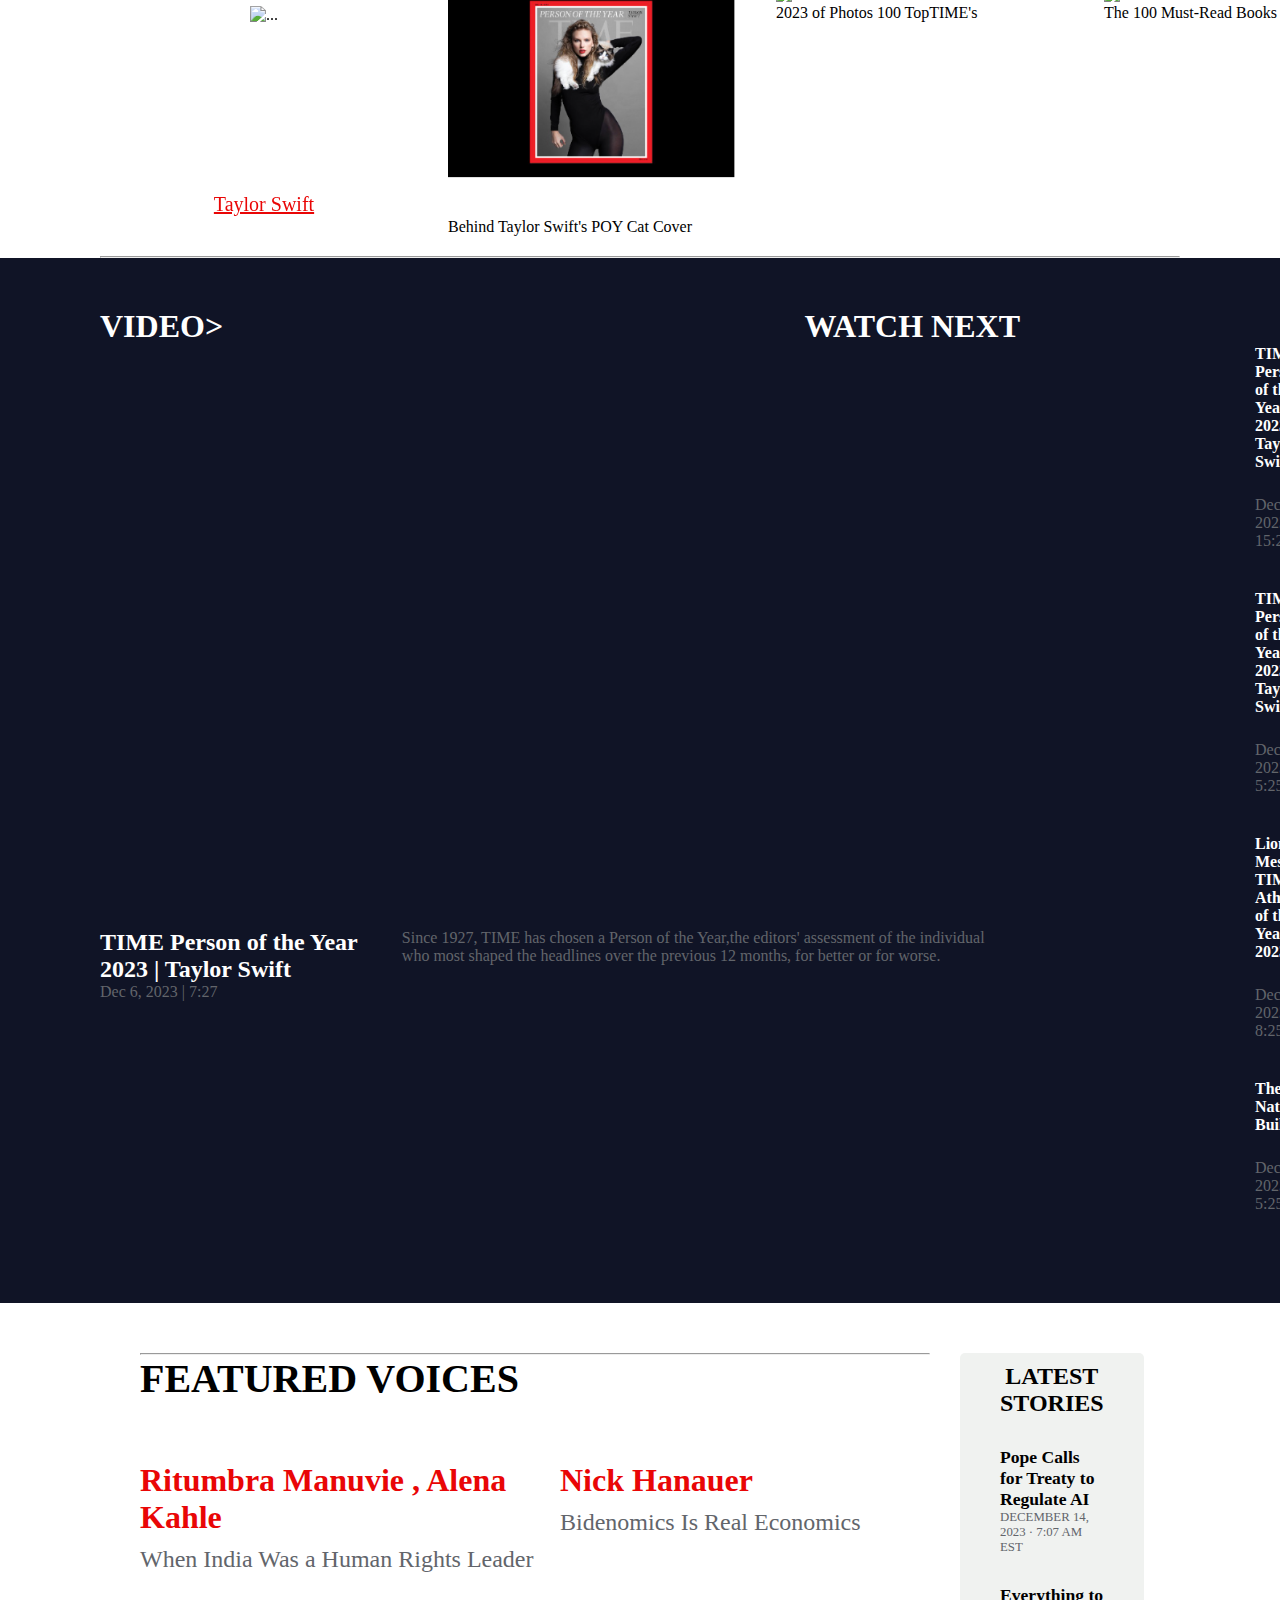
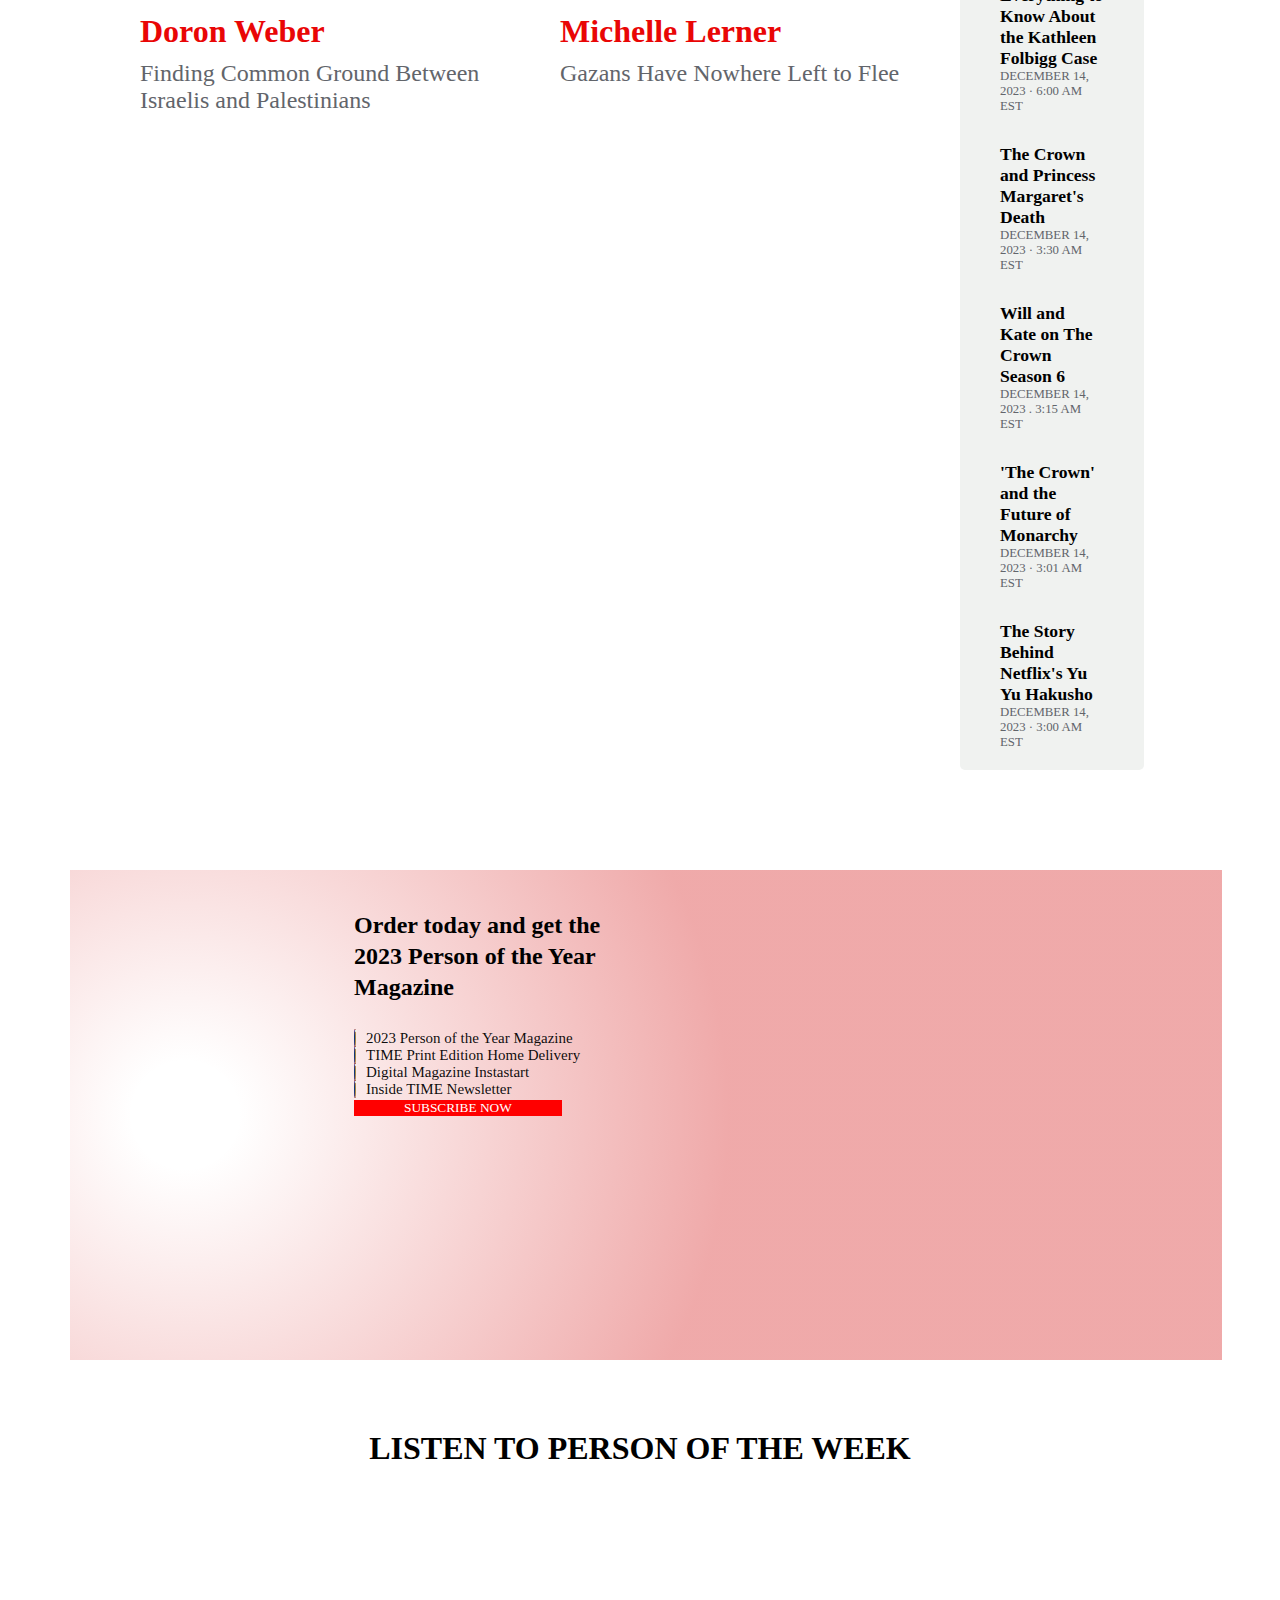
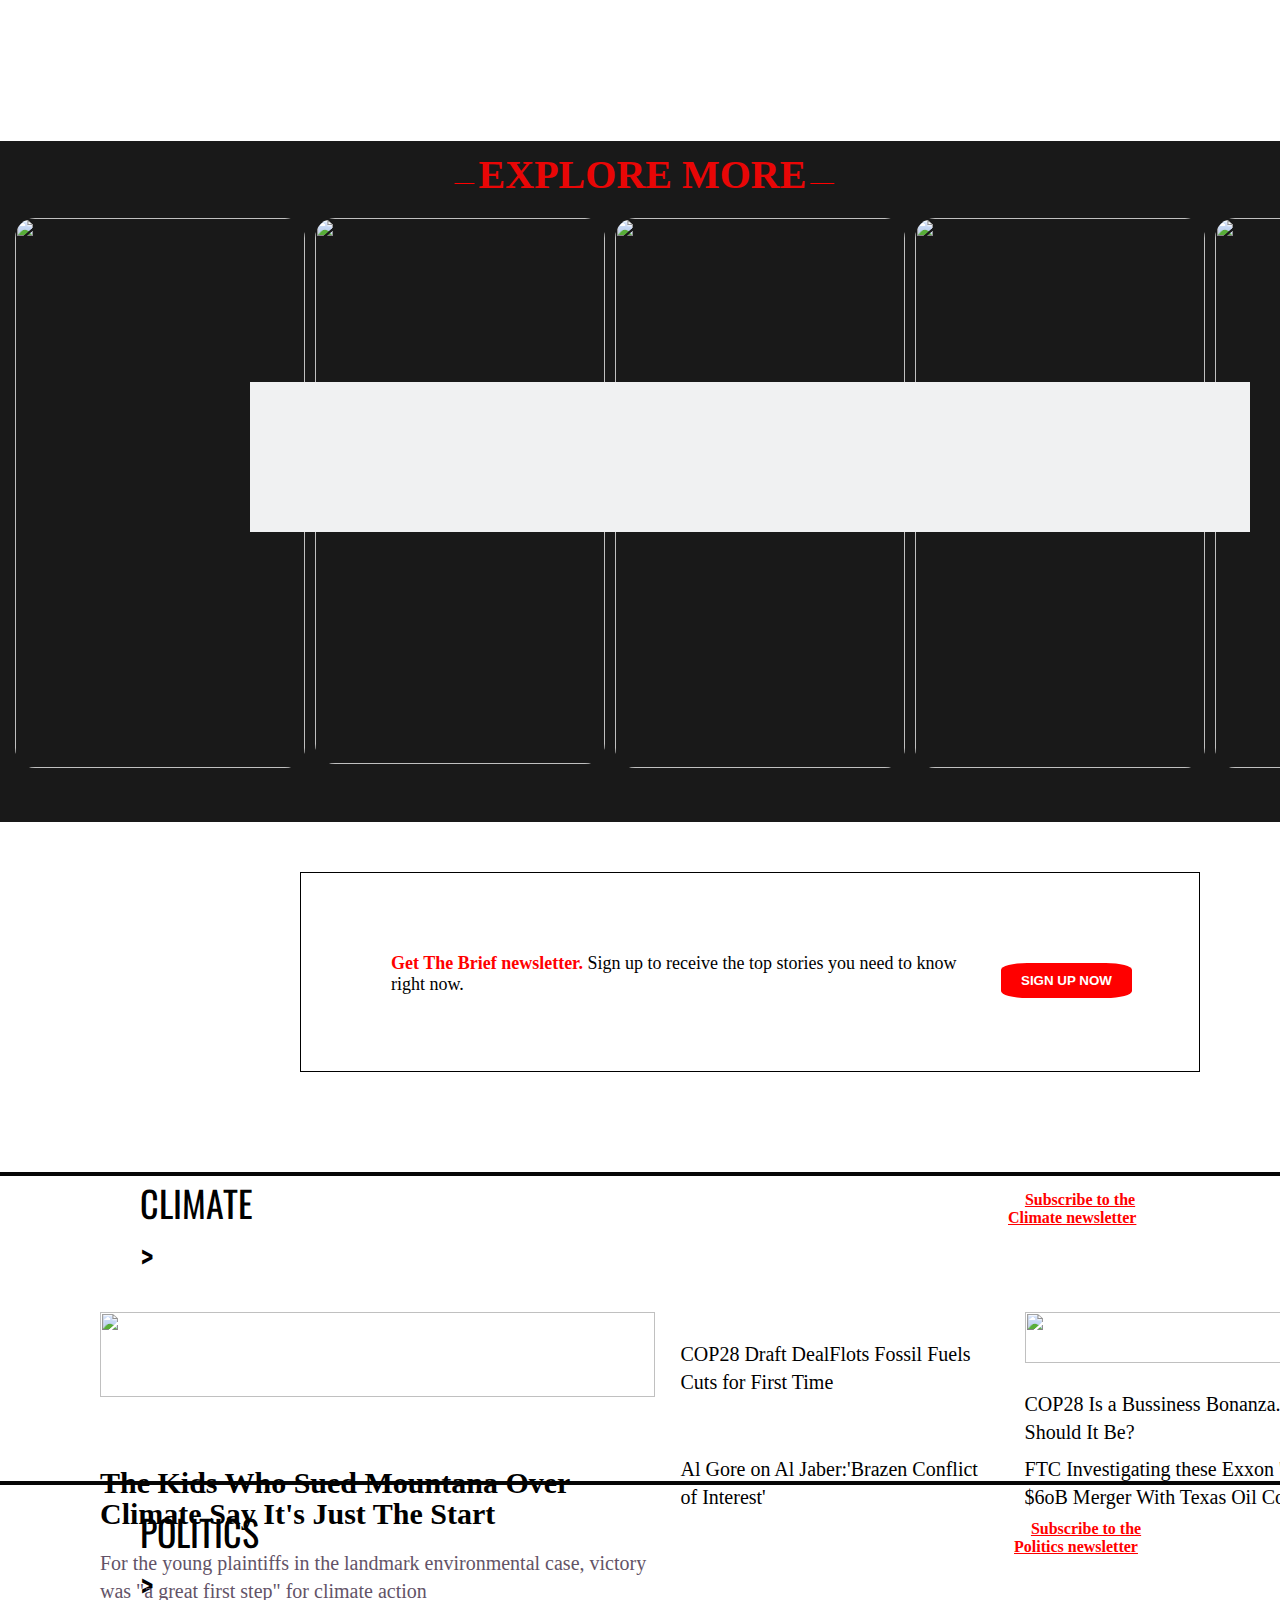
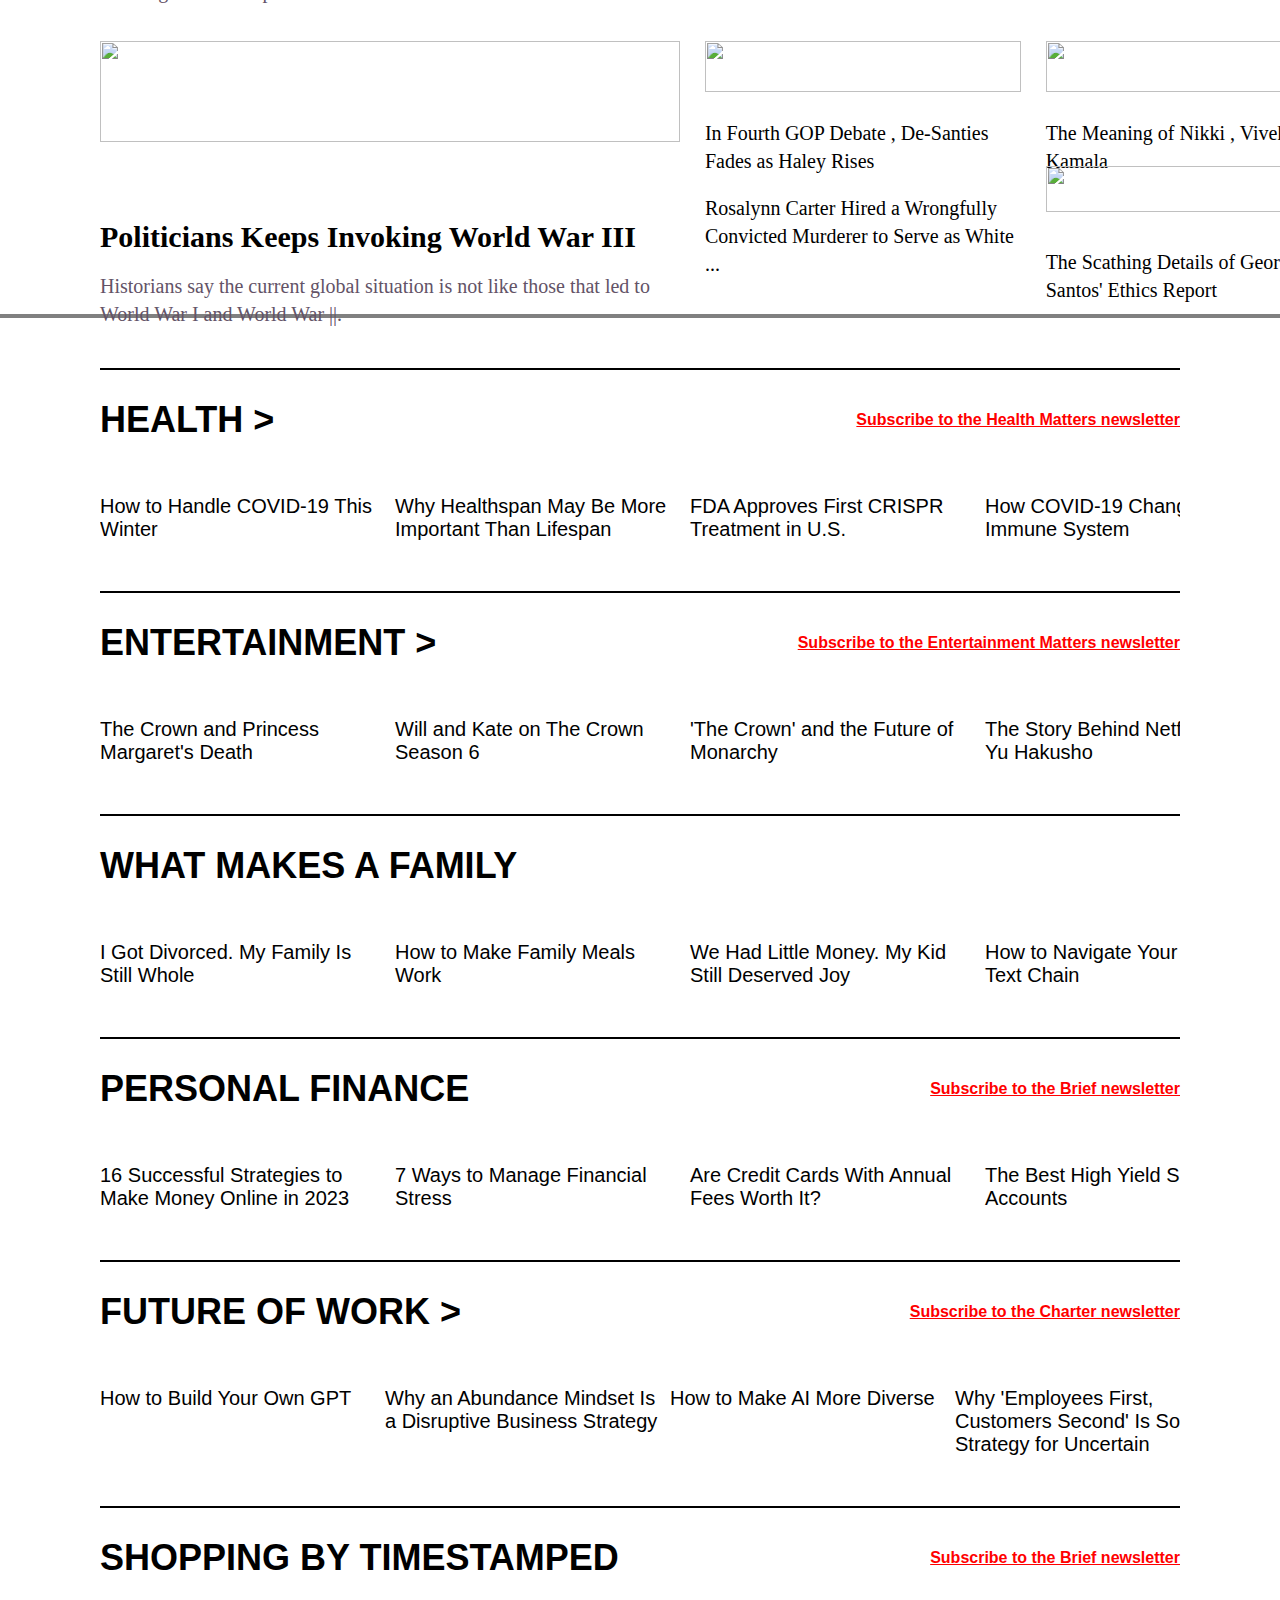
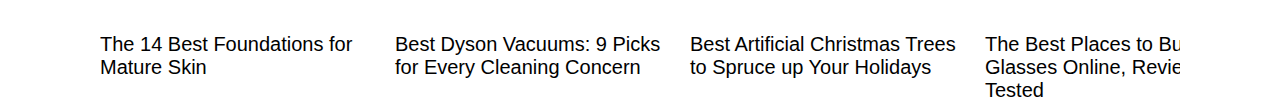
==== commit 979a7ae5: "Merge branch 'main' into abhishekday4" ====
--- a/TIME/index.html
+++ b/TIME/index.html
@@ -654,7 +654,6 @@
         </div>
       </div>
  </div>
-    <!-- abhishek parts end -->
 
 
     <script src="https://cdn.jsdelivr.net/npm/bootstrap@5.3.2/dist/js/bootstrap.bundle.min.js" integrity="sha384-C6RzsynM9kWDrMNeT87bh95OGNyZPhcTNXj1NW7RuBCsyN/o0jlpcV8Qyq46cDfL" crossorigin="anonymous"></script>
--- a/TIME/style.css
+++ b/TIME/style.css
@@ -427,7 +427,6 @@
   color: red;
   transform: scale(1.06);
 }
-
 .section11 {
   padding-left: 100px;
   padding-right: 100px;
@@ -1206,6 +1205,97 @@
   flex-direction: row;
   justify-content: space-between;
   align-items: center;
+  font-size: 1em;
+  position: sticky;
+  top: 0;
+  z-index: 100;
+}
+.navbar2 i:nth-child(1) {
+  opacity: 0.8;
+}
+.navbar2 i:nth-child(1):hover {
+  cursor: pointer;
+}
+.navbar2 p {
+  margin-top: 20px;
+  margin-right: 80px;
+  color: rgba(0, 0, 0, 0.982);
+}
+.navbar2 p:hover {
+  cursor: pointer;
+}
+.navbar2 i:nth-child(3) {
+  opacity: 0.6;
+}
+.navbar2 i:nth-child(3):hover {
+  cursor: pointer;
+}
+
+.section1 {
+  width: 100%;
+  padding: 20px 130px;
+  height: 900px;
+  display: flex;
+  flex-direction: row;
+}
+.section1 > div:nth-child(1) {
+  display: flex;
+  flex-direction: column;
+}
+.section1 > div:nth-child(1) > div:nth-child(1) {
+  transition: 0.3s;
+  border: none;
+  width: 100%;
+  height: 40%;
+}
+.section1 > div:nth-child(1) > div:nth-child(1) img {
+  width: 500px;
+  height: auto;
+}
+.section1 > div:nth-child(1) > div:nth-child(1) img:hover {
+  cursor: pointer;
+}
+.section1 > div:nth-child(1) > div:nth-child(1):hover {
+  cursor: pointer;
+  transform: scale(1.05);
+}
+.section1 > div:nth-child(1) .col-md-4 {
+  background-color: #191919;
+  color: white;
+}
+.section1 > div:nth-child(1) .col-md-4 h5 {
+  font-size: 30px;
+}
+.section1 > div:nth-child(1) .col-md-4 .text-body-secondary {
+  color: white;
+}
+.section1 > div:nth-child(1) .col-md-4 p {
+  color: #e90606;
+}
+.section1 > div:nth-child(1) > div:nth-child(2) {
+  display: flex;
+  flex-direction: row;
+  gap: 10px;
+  width: 90%;
+  margin-top: 30px;
+}
+.section1 > div:nth-child(1) > div:nth-child(2) div {
+  transition: 0.3s;
+}
+.section1 > div:nth-child(1) > div:nth-child(2) div:hover {
+  transform: scale(1.03);
+}
+.section1 > div:nth-child(1) > div:nth-child(2) img:hover {
+  cursor: pointer;
+}
+.section1 > div:nth-child(1) > div:nth-child(2) > div > div > p:nth-child(1) {
+  color: #28333a;
+  font-size: 20px;
+}
+.section1 > div:nth-child(1) > div:nth-child(2) > div > div > p:nth-child(1) + p {
+  font-size: 0.8em;
+}
+.section1 > div:nth-child(1) > div:nth-child(2) > div > div > p:nth-child(1):hover {
   margin: 20px 0;
 }
 .section3 div:nth-child(1) p {
@@ -1255,7 +1345,6 @@
   gap: 30px;
 }
 .section4 .whole .left {
-  width: -moz-fit-content;
   width: fit-content;
 }
 .section4 .whole .left > div:nth-child(2) {
@@ -1265,7 +1354,6 @@
 }
 .section4 .whole .left > div:nth-child(2) div {
   margin-top: 50px;
-  width: -moz-fit-content;
   width: fit-content;
 }
 .section4 .whole .left > div:nth-child(2) h3 {
@@ -1357,4 +1445,416 @@
 .section5 > div:nth-child(2) h5:hover {
   cursor: pointer;
   color: #e90606;
+}
+
+.section1 {
+  height: auto;
+}
+.section1 > div:nth-child(2) {
+  margin-right: 40px;
+  width: 100%;
+}
+.section1 > div:nth-child(2) div {
+  margin-bottom: 30px;
+}
+.section1 > div:nth-child(2) div p:nth-child(1) {
+  text-align: center;
+  font-weight: 600;
+  font-size: 35px;
+}
+.section1 > div:nth-child(2) div div {
+  padding: 0 60px;
+}
+.section1 > div:nth-child(2) div div span:nth-child(1) {
+  font-size: 25px;
+  display: inline-block;
+  color: black;
+}
+.section1 > div:nth-child(2) div div span:nth-child(2) {
+  font-weight: 600;
+  color: #e90606;
+}
+.section1 > div:nth-child(2) div img {
+  margin-left: 30px;
+  width: 80%;
+  height: auto;
+  transition: 0.3s;
+}
+.section1 > div:nth-child(2) div img:hover {
+  cursor: pointer;
+  transform: scale(1.05);
+}
+
+.section2 {
+  width: 100%;
+  padding: 20px 100px;
+  background-color: rgba(25, 25, 25, 0.3764705882);
+}
+.section2 > div:nth-child(1) {
+  text-align: center;
+  margin-bottom: 50px;
+}
+.section2 > div:nth-child(1) span {
+  font-size: 40px;
+  font-weight: 600;
+  color: rgba(233, 6, 6, 0.8196078431);
+}
+.section2 > div:nth-child(2) {
+  height: 350px;
+  margin-bottom: 40px;
+  display: grid;
+  grid-template-columns: repeat(5, 1fr);
+  gap: 10px;
+}
+.section2 > div:nth-child(2) div:nth-child(1) {
+  background-image: url("https://api.time.com/wp-content/uploads/2023/12/taylor-swift-person-of-the-year-4.webp?w=700&h=1050&crop=1&quality=85");
+  background-repeat: no-repeat;
+  background-size: cover;
+  background-position: center;
+  transition: 0.3s;
+}
+.section2 > div:nth-child(2) div:nth-child(1) button {
+  font-size: 0.9em;
+  color: white;
+  font-weight: 500;
+  width: auto;
+  padding: 5px;
+  border-radius: 5px;
+  background-color: #e90606;
+  border: none;
+  position: relative;
+  top: 70%;
+  left: 4%;
+}
+.section2 > div:nth-child(2) div:nth-child(1) h4 {
+  font-size: 1em;
+  color: white;
+  font-weight: 500;
+  padding: 0 10px;
+  position: relative;
+  left: 0.5%;
+  top: 71%;
+}
+.section2 > div:nth-child(2) div:nth-child(1) p {
+  font-size: 1.5em;
+  color: white;
+  font-weight: 500;
+  position: relative;
+  left: 4%;
+  top: 71%;
+}
+.section2 > div:nth-child(2) div:nth-child(2) {
+  background-image: url("https://api.time.com/wp-content/uploads/2023/12/israel-gaza-2023-featured-horizontal-2.jpg?quality=85&w=700&h=1050&crop=1");
+  background-repeat: no-repeat;
+  background-size: cover;
+  background-position: center;
+  transition: 0.3s;
+}
+.section2 > div:nth-child(2) div:nth-child(2) button {
+  font-size: 0.9em;
+  color: white;
+  font-weight: 500;
+  width: auto;
+  padding: 5px;
+  border-radius: 5px;
+  background-color: #e90606;
+  border: none;
+  position: relative;
+  top: 70%;
+  left: 4%;
+}
+.section2 > div:nth-child(2) div:nth-child(2) h4 {
+  font-size: 1em;
+  color: white;
+  font-weight: 500;
+  padding: 0 10px;
+  position: relative;
+  left: 0.5%;
+  top: 71%;
+}
+.section2 > div:nth-child(2) div:nth-child(2) p {
+  font-size: 1.5em;
+  color: white;
+  font-weight: 500;
+  position: relative;
+  left: 4%;
+  top: 71%;
+}
+.section2 > div:nth-child(2) div:nth-child(3) {
+  background-image: url("https://api.time.com/wp-content/uploads/2023/12/lionel-messi-athelete-of-the-year-2023-social.jpg?quality=85&crop=961px%2C2px%2C1043px%2C1566px&resize=700%2C1050&strip=");
+  background-repeat: no-repeat;
+  background-size: cover;
+  background-position: center;
+  transition: 0.3s;
+}
+.section2 > div:nth-child(2) div:nth-child(3) button {
+  font-size: 0.9em;
+  color: white;
+  font-weight: 500;
+  width: auto;
+  padding: 5px;
+  border-radius: 5px;
+  background-color: #e90606;
+  border: none;
+  position: relative;
+  top: 70%;
+  left: 4%;
+}
+.section2 > div:nth-child(2) div:nth-child(3) h4 {
+  font-size: 1em;
+  color: white;
+  font-weight: 500;
+  padding: 0 10px;
+  position: relative;
+  left: 0.5%;
+  top: 71%;
+}
+.section2 > div:nth-child(2) div:nth-child(3) p {
+  font-size: 1.5em;
+  color: white;
+  font-weight: 500;
+  position: relative;
+  left: 4%;
+  top: 71%;
+}
+.section2 > div:nth-child(2) div:nth-child(4) {
+  background-image: url("https://api.time.com/wp-content/uploads/2023/12/alex-newell-breakthrough-of-the-year.jpg?quality=85&w=700&h=1050&crop=1");
+  background-repeat: no-repeat;
+  background-size: cover;
+  background-position: center;
+  transition: 0.3s;
+}
+.section2 > div:nth-child(2) div:nth-child(4) button {
+  font-size: 0.9em;
+  color: white;
+  font-weight: 500;
+  width: auto;
+  padding: 5px;
+  border-radius: 5px;
+  background-color: #e90606;
+  border: none;
+  position: relative;
+  top: 70%;
+  left: 4%;
+}
+.section2 > div:nth-child(2) div:nth-child(4) h4 {
+  font-size: 1em;
+  color: white;
+  font-weight: 500;
+  padding: 0 10px;
+  position: relative;
+  left: 0.5%;
+  top: 71%;
+}
+.section2 > div:nth-child(2) div:nth-child(4) p {
+  font-size: 1.5em;
+  color: white;
+  font-weight: 500;
+  position: relative;
+  left: 4%;
+  top: 71%;
+}
+.section2 > div:nth-child(2) div:nth-child(5) {
+  background-image: url("https://api.time.com/wp-content/uploads/2023/12/sam-altman-ceo-of-the-year.jpg?quality=85&w=700&h=1050&crop=1");
+  background-repeat: no-repeat;
+  background-size: cover;
+  background-position: center;
+  transition: 0.3s;
+}
+.section2 > div:nth-child(2) div:nth-child(5) button {
+  font-size: 0.9em;
+  color: white;
+  font-weight: 500;
+  width: auto;
+  padding: 5px;
+  border-radius: 5px;
+  background-color: #e90606;
+  border: none;
+  position: relative;
+  top: 70%;
+  left: 4%;
+}
+.section2 > div:nth-child(2) div:nth-child(5) h4 {
+  font-size: 1em;
+  color: white;
+  font-weight: 500;
+  padding: 0 10px;
+  position: relative;
+  left: 0.5%;
+  top: 71%;
+}
+.section2 > div:nth-child(2) div:nth-child(5) p {
+  font-size: 1.5em;
+  color: white;
+  font-weight: 500;
+  position: relative;
+  left: 4%;
+  top: 71%;
+}
+.section2 > div:nth-child(2) div:hover {
+  transform: scaleX(1.05);
+}
+
+.section3 {
+  width: 100%;
+  padding: 20px 120px;
+  display: flex;
+  flex-direction: column;
+}
+.section3 div:nth-child(1) {
+  display: flex;
+  flex-direction: row;
+  justify-content: space-between;
+  align-items: center;
+  margin: 20px 0;
+}
+.section3 div:nth-child(1) p {
+  font-size: 20px;
+  color: #e90606;
+  text-decoration: underline;
+}
+.section3 div:nth-child(1) p:hover {
+  cursor: pointer;
+}
+.section3 div:nth-child(2) {
+  display: grid;
+  grid-template-columns: repeat(4, 1fr);
+  gap: 40px;
+}
+.section3 div:nth-child(2) div:hover {
+  cursor: pointer;
+}
+.section3 div:nth-child(2) div {
+  display: flex;
+  flex-direction: column;
+}
+
+.section4 {
+  width: 100%;
+  background-color: #101426;
+  padding: 50px 100px;
+}
+.section4 iframe {
+  border-radius: 5px;
+}
+.section4 > div {
+  display: flex;
+  justify-content: space-between;
+}
+.section4 > div > p {
+  font-size: 2em;
+  color: white;
+  font-weight: 600;
+}
+.section4 > div > p:nth-child(2) {
+  margin-right: 160px;
+}
+.section4 .whole {
+  display: flex;
+  flex-direction: row;
+  gap: 30px;
+}
+.section4 .whole .left {
+  width: -moz-fit-content;
+  width: fit-content;
+}
+.section4 .whole .left > div:nth-child(2) {
+  display: flex;
+  flex-direction: row;
+  margin-top: 30px;
+}
+.section4 .whole .left > div:nth-child(2) div {
+  margin-top: 50px;
+  width: -moz-fit-content;
+  width: fit-content;
+}
+.section4 .whole .left > div:nth-child(2) h3 {
+  color: white;
+  font-size: 1.5em;
+  font-weight: 600;
+}
+.section4 .whole .left > div:nth-child(2) p {
+  color: #62656b;
+  font-size: 1em;
+  font-weight: 400;
+}
+.section4 .whole .right div {
+  display: flex;
+  flex-direction: row;
+  gap: 25px;
+  margin-bottom: 20px;
+}
+.section4 .whole .right div div:nth-child(2) {
+  flex-direction: column;
+}
+.section4 .whole .right div div:nth-child(2) h2 {
+  color: white;
+  font-size: 1em;
+}
+.section4 .whole .right div div:nth-child(2) p {
+  color: #62656b;
+}
+
+.section5 {
+  width: 100%;
+  padding: 50px 140px;
+  display: flex;
+  flex-direction: row;
+}
+.section5 > div:nth-child(1) {
+  flex: 3;
+}
+.section5 > div:nth-child(1) > h4 {
+  color: black;
+  font-size: 2.5em;
+  font-weight: 600;
+}
+.section5 > div:nth-child(1) div {
+  margin-top: 30px;
+  display: grid;
+  grid-template-columns: repeat(2, 1fr);
+  grid-template-columns: repeat(2, 400px);
+  gap: 10px 20px;
+}
+.section5 > div:nth-child(1) div div {
+  display: flex;
+  flex-direction: column;
+}
+.section5 > div:nth-child(1) div div h4 {
+  color: #e90606;
+  font-size: 2em;
+  font-weight: 600;
+}
+.section5 > div:nth-child(1) div div h4:hover {
+  cursor: pointer;
+}
+.section5 > div:nth-child(1) div div p {
+  color: #62656b;
+  font-size: 1.5em;
+  font-weight: 400;
+}
+.section5 > div:nth-child(2) {
+  flex: 0.8;
+  padding: 10px 40px 20px 40px;
+  background-color: #f0f2f0;
+  border-radius: 5px;
+}
+.section5 > div:nth-child(2) h4 {
+  text-align: center;
+  color: black;
+  font-size: 1.5em;
+  font-weight: 600;
+}
+.section5 > div:nth-child(2) p {
+  color: #62656b;
+  font-size: 0.8em;
+}
+.section5 > div:nth-child(2) h5 {
+  color: black;
+  font-size: 1.1em;
+  margin-top: 30px;
+}
+.section5 > div:nth-child(2) h5:hover {
+  cursor: pointer;
+  color: #e90606;
 }/*# sourceMappingURL=style.css.map */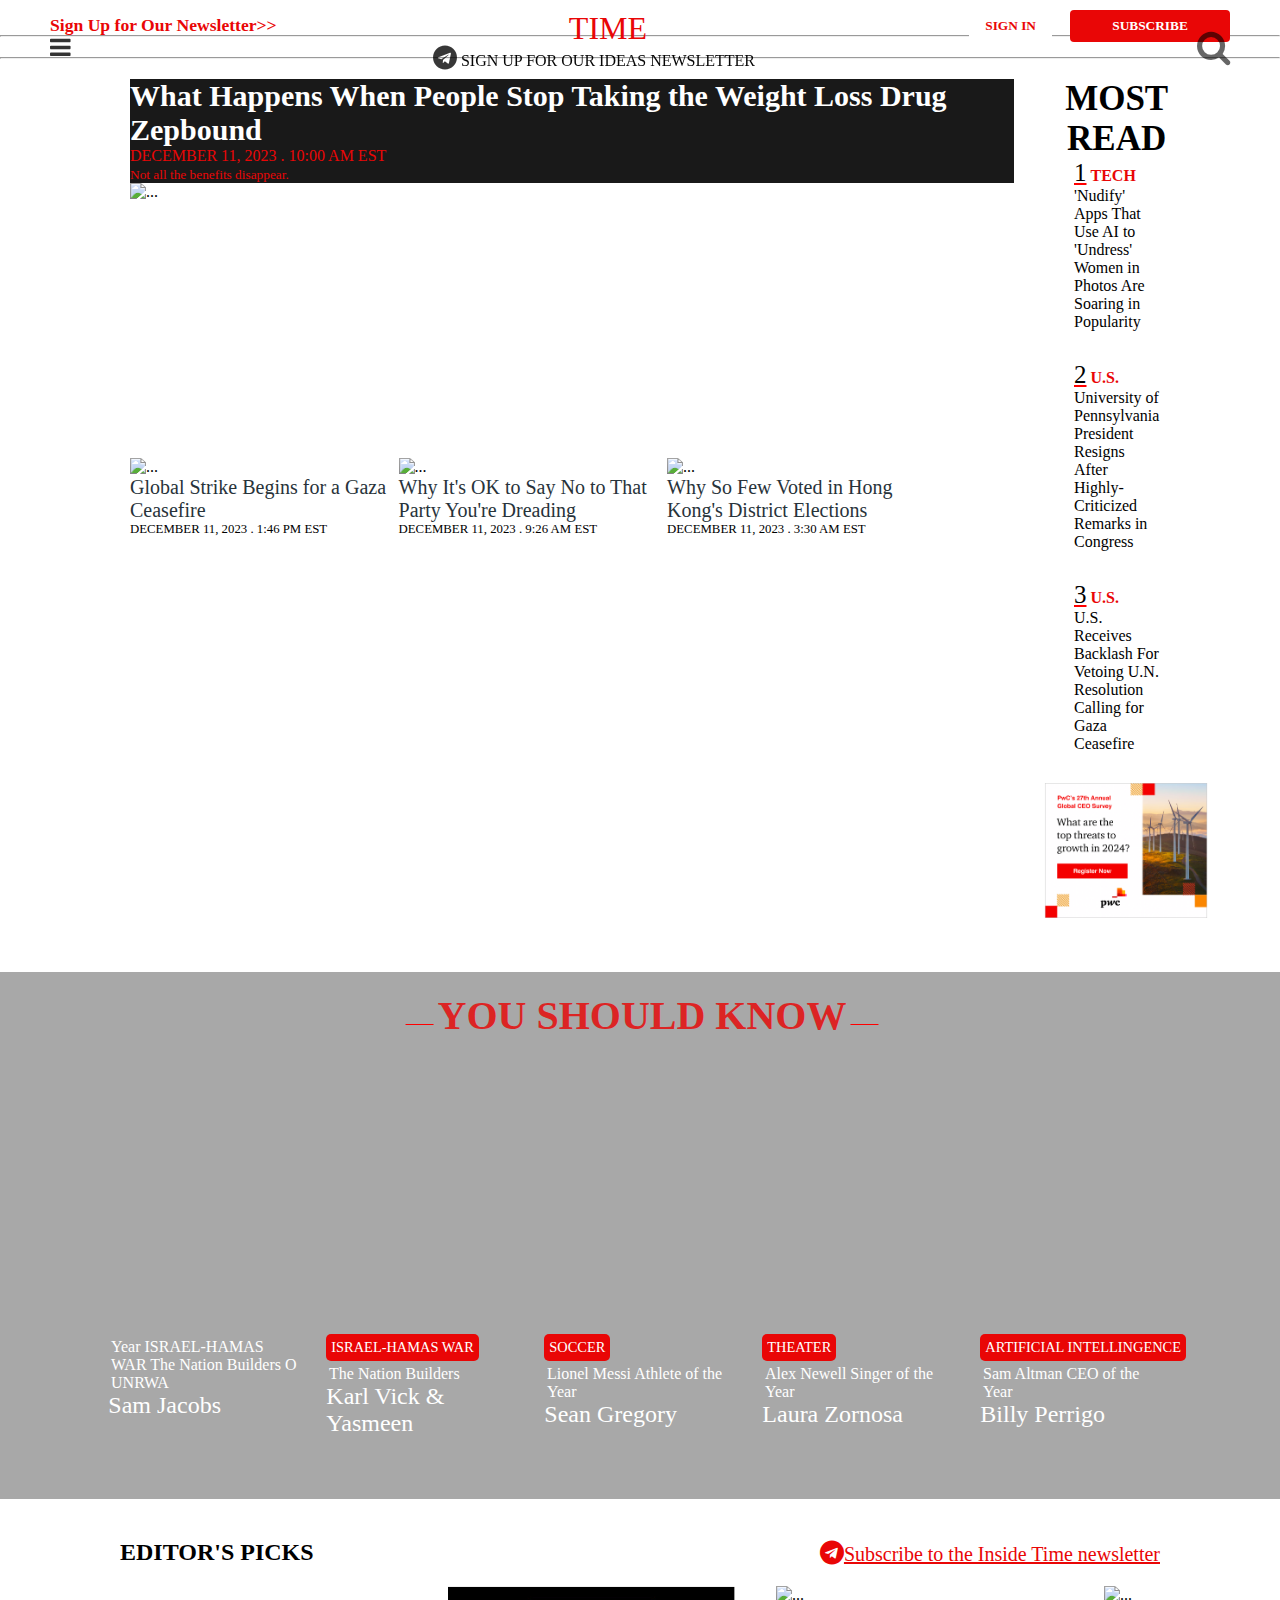
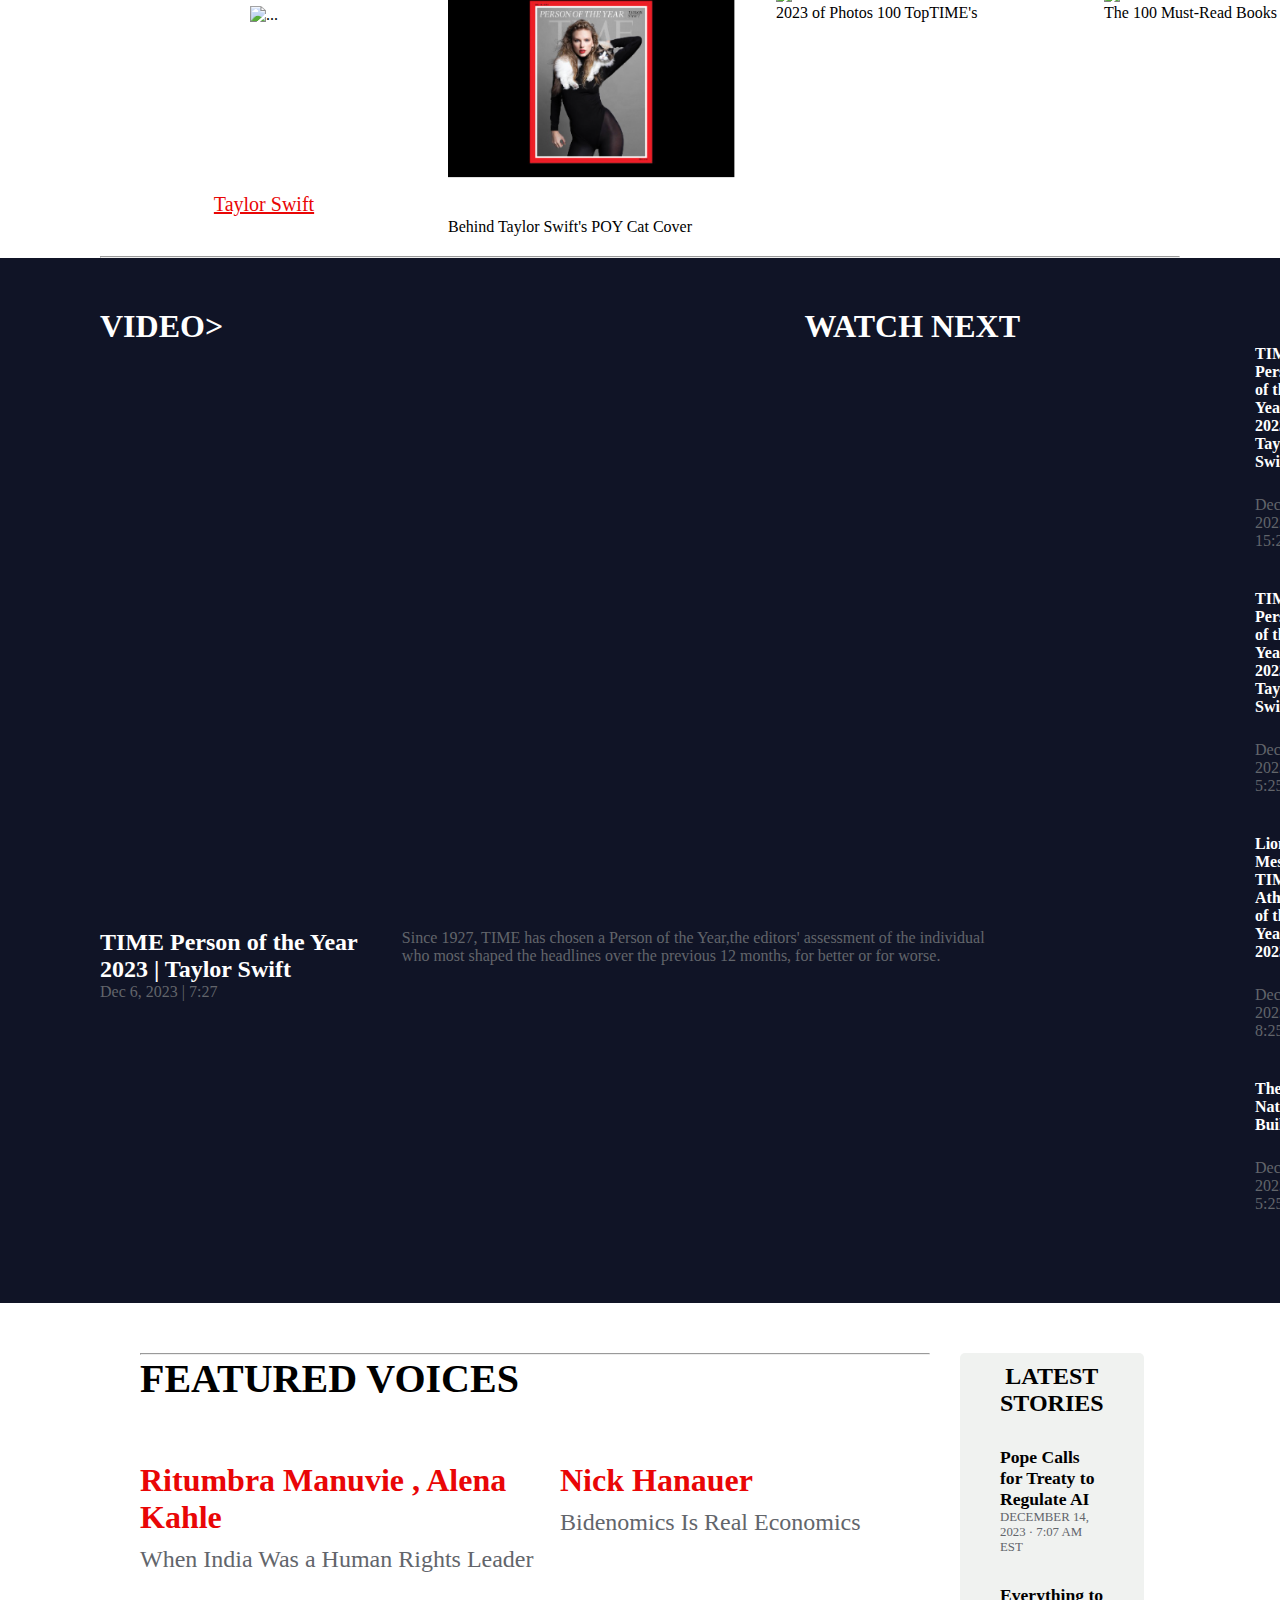
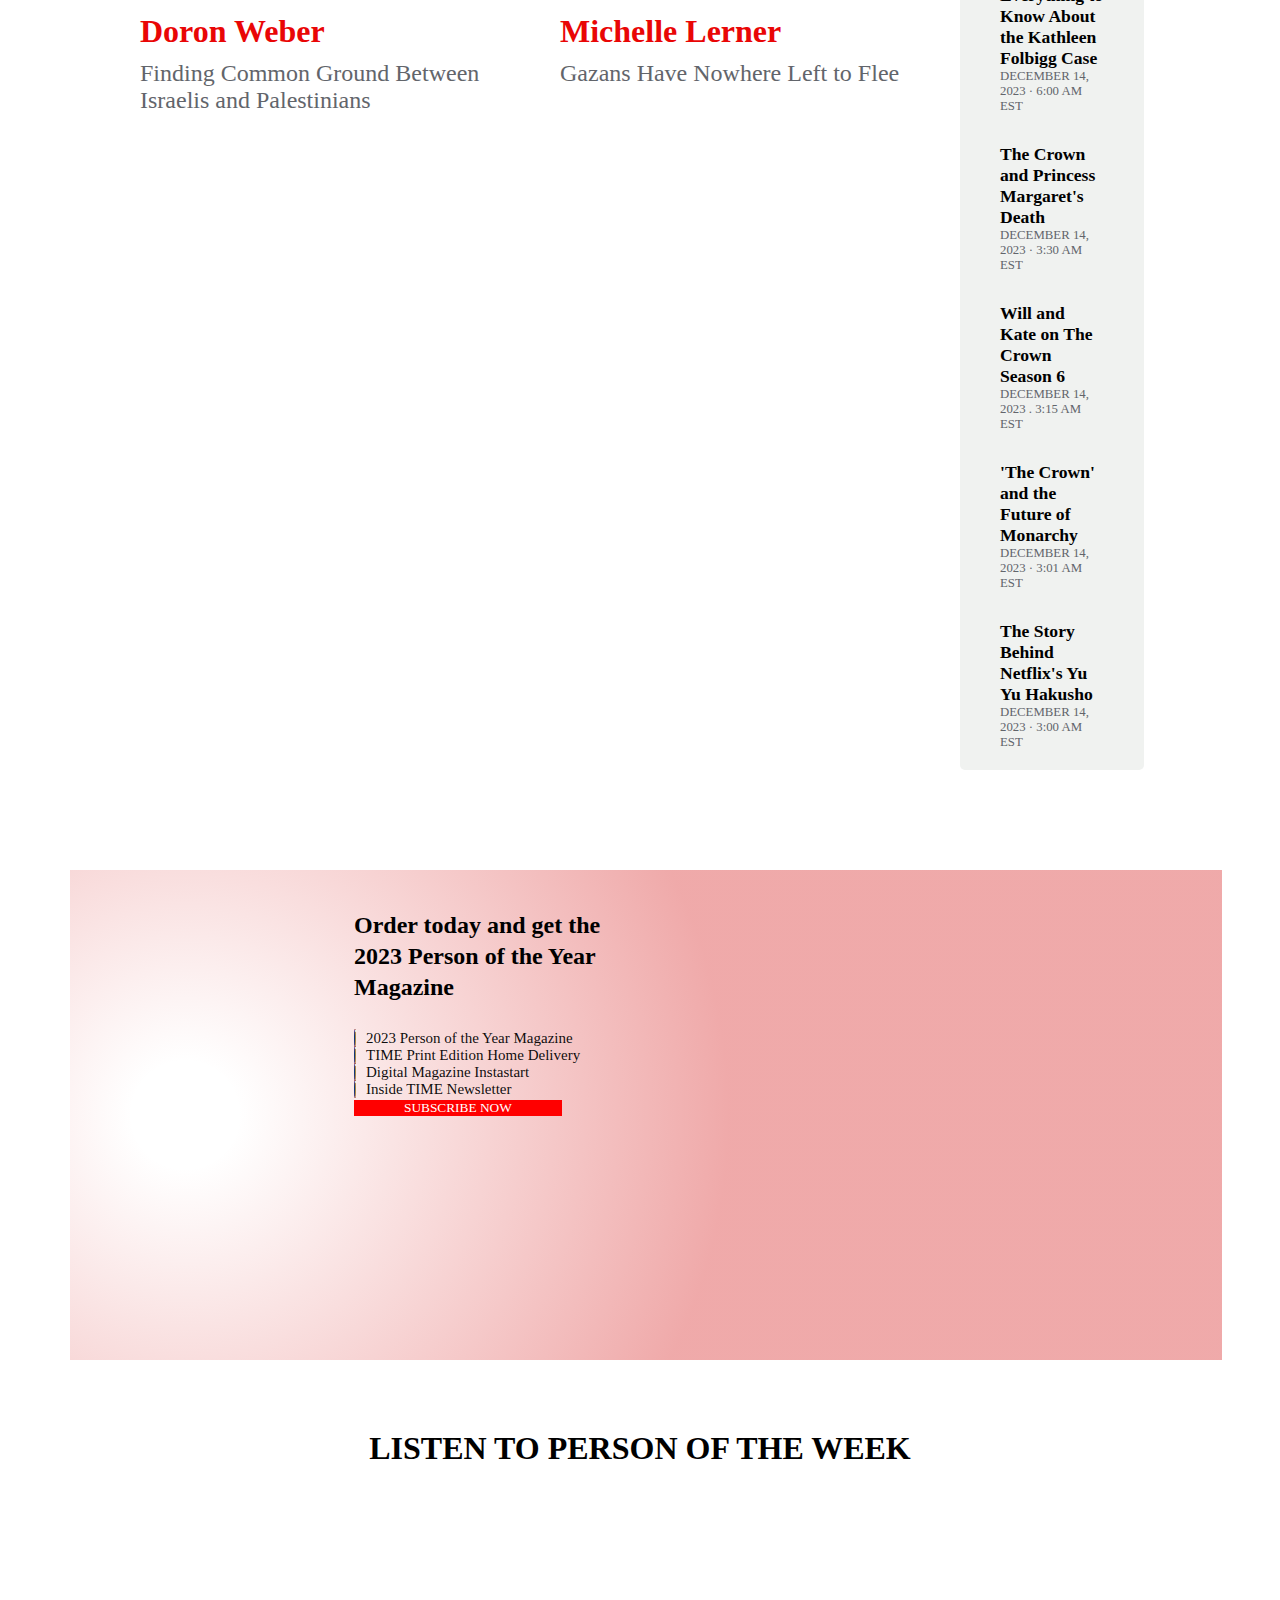
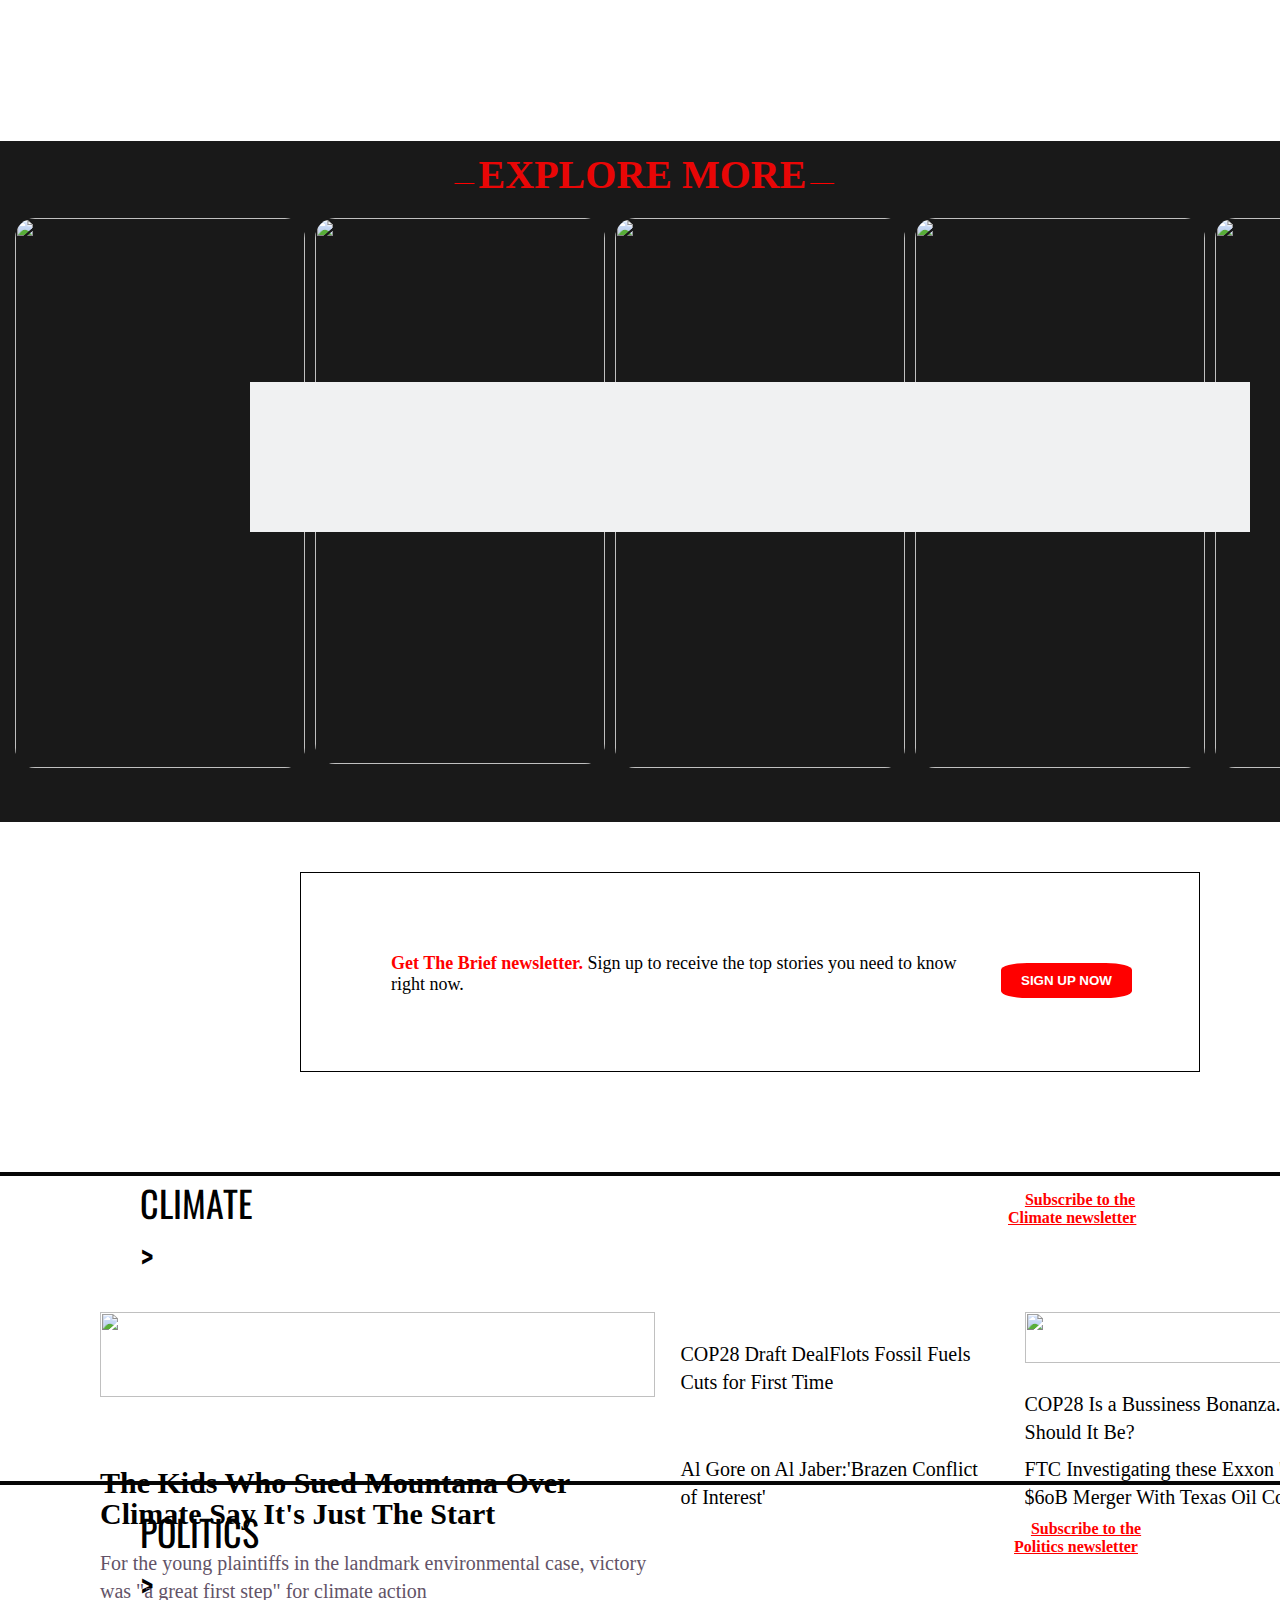
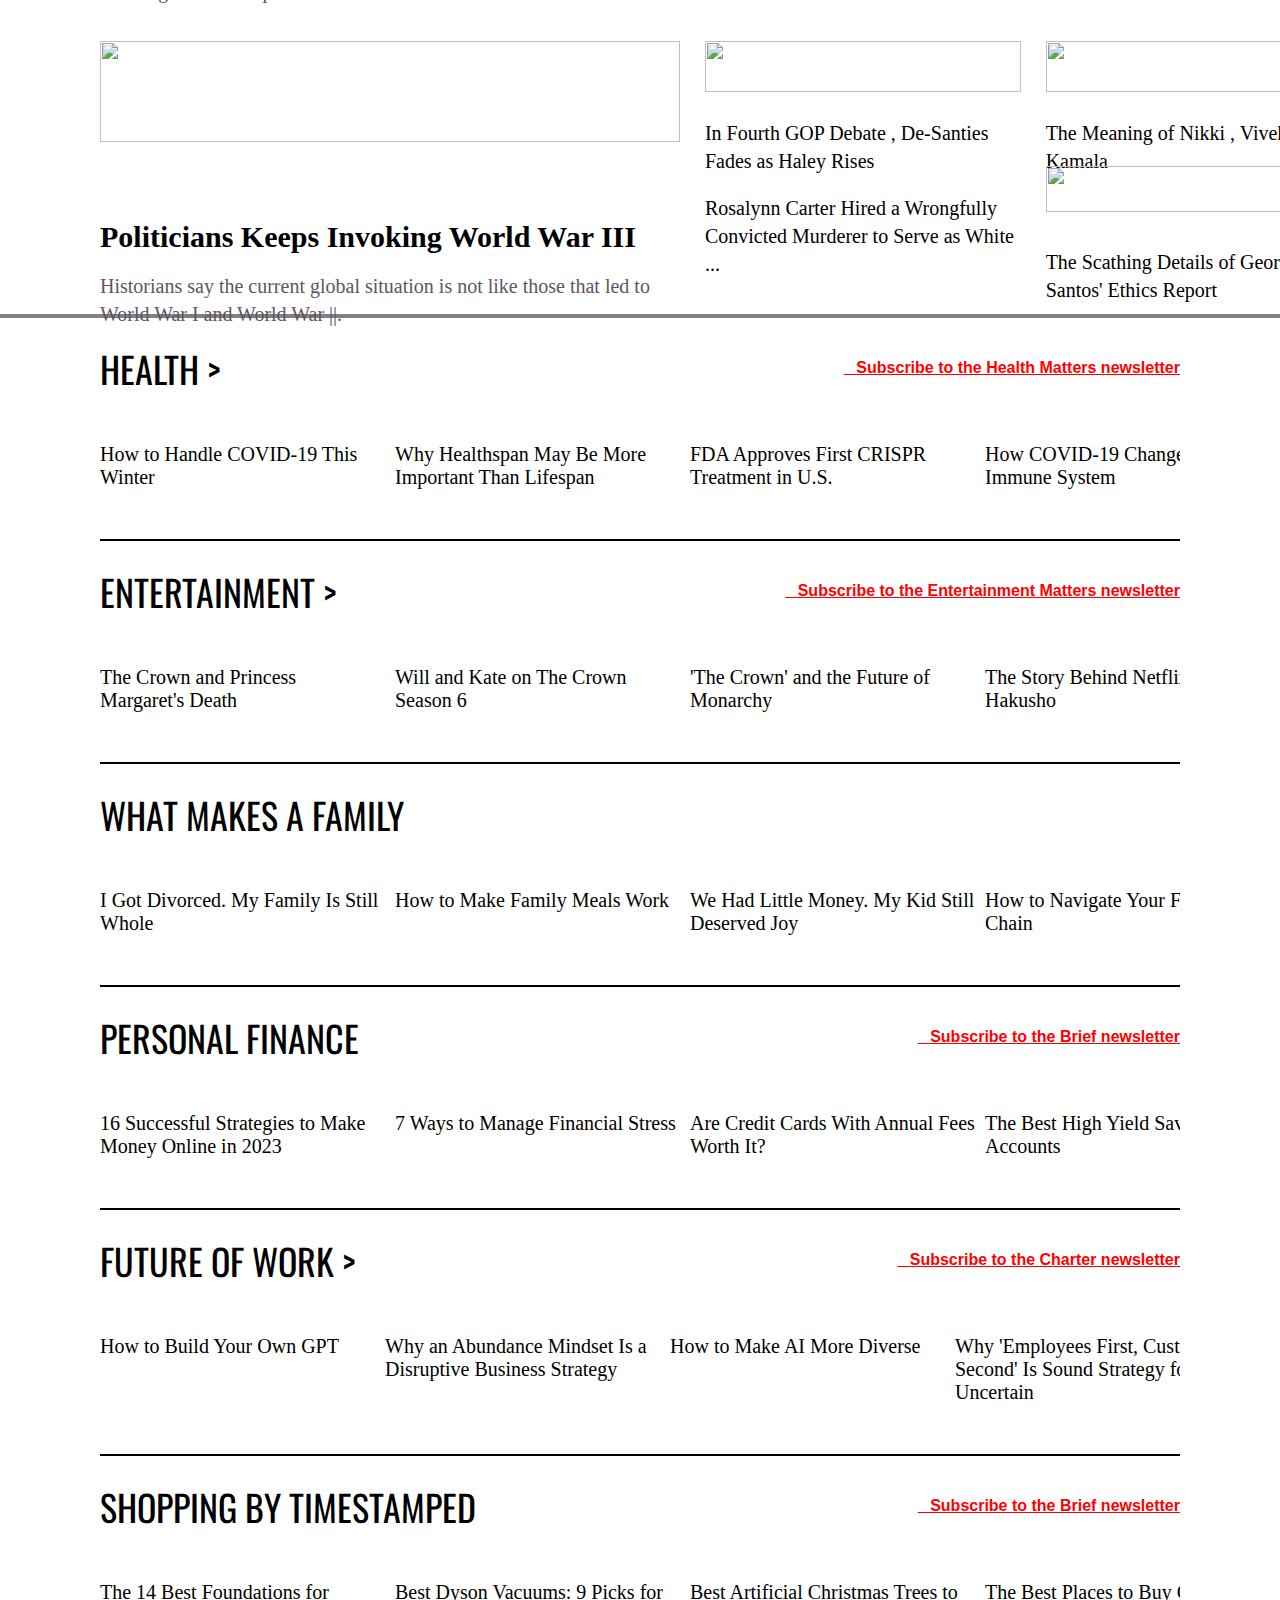
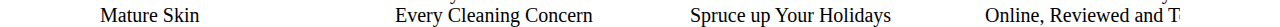
==== commit 04951cf5: "Revert "final"" ====
--- a/TIME/index.html
+++ b/TIME/index.html
@@ -487,7 +487,7 @@
         <div></div>
         <div>
           <a href="">HEALTH ></a>
-          <a href="">Subscribe to the Health Matters newsletter</a>
+          <a href=""><i class="fa-regular fa-paper-plane"></i>Subscribe to the Health Matters newsletter</a>
         </div>
         <div>
           <div>
@@ -517,7 +517,7 @@
         <div></div>
         <div>
           <a href="">ENTERTAINMENT ></a>
-          <a href="">Subscribe to the Entertainment Matters newsletter</a>
+          <a href=""><i class="fa-regular fa-paper-plane"></i>Subscribe to the Entertainment Matters newsletter</a>
         </div>
         <div>
           <div>
@@ -574,7 +574,7 @@
         <div></div>
         <div>
           <a href="">PERSONAL FINANCE</a>
-          <a href="">Subscribe to the Brief newsletter</a>
+          <a href=""><i class="fa-regular fa-paper-plane"></i>Subscribe to the Brief newsletter</a>
         </div>
         <div>
           <div>
@@ -603,7 +603,7 @@
         <div></div>
         <div>
           <a href="">FUTURE OF WORK ></a>
-          <a href="">Subscribe to the Charter newsletter</a>
+          <a href=""><i class="fa-regular fa-paper-plane"></i>Subscribe to the Charter newsletter</a>
         </div>
         <div>
           <div>
@@ -628,7 +628,7 @@
         <div></div>
         <div>
           <a href="">SHOPPING BY TIMESTAMPED</a>
-          <a href="">Subscribe to the Brief newsletter</a>
+          <a href=""><i class="fa-regular fa-paper-plane"></i>Subscribe to the Brief newsletter</a>
         </div>
         <div>
           <div>
--- a/TIME/style.css
+++ b/TIME/style.css
@@ -427,45 +427,97 @@
   color: red;
   transform: scale(1.06);
 }
+
 .section11 {
   padding-left: 100px;
   padding-right: 100px;
   margin: auto;
 }
 
-.health > div:nth-child(1) {
+.health > div:nth-child(2) {
+  height: 100px;
+  display: flex;
+  justify-content: space-between;
+  align-items: center;
+}
+.health > div:nth-child(2) a:nth-child(1) {
+  text-decoration: none;
+  font-size: 36px;
+  color: black;
+  font-family: Oswald, Lora, georgia, times, serif;
+}
+.health > div:nth-child(2) a:nth-child(2) {
+  color: red;
+  font-size: 1rem;
+  font-weight: 700;
+  text-decoration: underline;
+  font-family: Roboto, HelveticaNeue, sans-serif;
+}
+.health > div:nth-child(3) {
+  display: flex;
+  overflow-x: auto;
+  -moz-column-gap: 10px;
+       column-gap: 10px;
+}
+.health > div:nth-child(3) div {
+  width: 285px;
+  display: flex;
+  flex-direction: column;
+  row-gap: 25px;
+  transition: transform 1s;
+  cursor: pointer;
+}
+.health > div:nth-child(3) div img {
+  width: 285px;
+  transition: transform 0.3s;
+}
+.health > div:nth-child(3) div img:hover {
+  transform: scale(1.05);
+}
+.health > div:nth-child(3) div p {
+  font-size: 20px;
+  font-weight: 500;
+  font-family: "Zilla Slab", lora, georgia, times, serif;
+}
+.health > div:nth-child(3) div p:hover {
+  color: red;
+}
+.health > :nth-child(3)::-webkit-scrollbar {
+  display: none;
+}
+
+.Entertainment > div:nth-child(1) {
   width: 100%;
   height: 2px;
   background-color: black;
   margin-top: 50px;
 }
-.health > div:nth-child(2) {
+.Entertainment > div:nth-child(2) {
   height: 100px;
   display: flex;
   justify-content: space-between;
   align-items: center;
 }
-.health > div:nth-child(2) a:nth-child(1) {
+.Entertainment > div:nth-child(2) a:nth-child(1) {
   text-decoration: none;
-  font-size: 2.25rem;
-  font-weight: bold;
+  font-size: 36px;
   color: black;
-  font-family: sans-serif;
-}
-.health > div:nth-child(2) a:nth-child(2) {
+  font-family: Oswald, Lora, georgia, times, serif;
+}
+.Entertainment > div:nth-child(2) a:nth-child(2) {
   color: red;
   font-size: 1rem;
   font-weight: 700;
   text-decoration: underline;
-  font-family: sans-serif;
-}
-.health > div:nth-child(3) {
+  font-family: Roboto, HelveticaNeue, sans-serif;
+}
+.Entertainment > div:nth-child(3) {
   display: flex;
   overflow-x: auto;
   -moz-column-gap: 10px;
        column-gap: 10px;
 }
-.health > div:nth-child(3) div {
+.Entertainment > div:nth-child(3) div {
   width: 285px;
   display: flex;
   flex-direction: column;
@@ -473,58 +525,57 @@
   transition: transform 1s;
   cursor: pointer;
 }
-.health > div:nth-child(3) div img {
+.Entertainment > div:nth-child(3) div img {
   width: 285px;
   transition: transform 0.3s;
 }
-.health > div:nth-child(3) div img:hover {
+.Entertainment > div:nth-child(3) div img:hover {
   transform: scale(1.05);
 }
-.health > div:nth-child(3) div p {
-  font-size: 20px;
-  font-weight: 500;
-  font-family: sans-serif;
-}
-.health > div:nth-child(3) div p:hover {
-  color: red;
-}
-.health > :nth-child(3)::-webkit-scrollbar {
+.Entertainment > div:nth-child(3) div p {
+  font-size: 20px;
+  font-weight: 500;
+  font-family: "Zilla Slab", lora, georgia, times, serif;
+}
+.Entertainment > div:nth-child(3) div p:hover {
+  color: red;
+}
+.Entertainment > :nth-child(3)::-webkit-scrollbar {
   display: none;
 }
 
-.Entertainment > div:nth-child(1) {
+.family > div:nth-child(1) {
   width: 100%;
   height: 2px;
   background-color: black;
   margin-top: 50px;
 }
-.Entertainment > div:nth-child(2) {
+.family > div:nth-child(2) {
   height: 100px;
   display: flex;
   justify-content: space-between;
   align-items: center;
 }
-.Entertainment > div:nth-child(2) a:nth-child(1) {
+.family > div:nth-child(2) a:nth-child(1) {
   text-decoration: none;
-  font-size: 2.25rem;
-  font-weight: bold;
+  font-size: 36px;
   color: black;
-  font-family: sans-serif;
-}
-.Entertainment > div:nth-child(2) a:nth-child(2) {
+  font-family: Oswald, Lora, georgia, times, serif;
+}
+.family > div:nth-child(2) a:nth-child(2) {
   color: red;
   font-size: 1rem;
   font-weight: 700;
   text-decoration: underline;
-  font-family: sans-serif;
-}
-.Entertainment > div:nth-child(3) {
+  font-family: Roboto, HelveticaNeue, sans-serif;
+}
+.family > div:nth-child(3) {
   display: flex;
   overflow-x: auto;
   -moz-column-gap: 10px;
        column-gap: 10px;
 }
-.Entertainment > div:nth-child(3) div {
+.family > div:nth-child(3) div {
   width: 285px;
   display: flex;
   flex-direction: column;
@@ -532,58 +583,57 @@
   transition: transform 1s;
   cursor: pointer;
 }
-.Entertainment > div:nth-child(3) div img {
+.family > div:nth-child(3) div img {
   width: 285px;
   transition: transform 0.3s;
 }
-.Entertainment > div:nth-child(3) div img:hover {
+.family > div:nth-child(3) div img:hover {
   transform: scale(1.05);
 }
-.Entertainment > div:nth-child(3) div p {
-  font-size: 20px;
-  font-weight: 500;
-  font-family: sans-serif;
-}
-.Entertainment > div:nth-child(3) div p:hover {
-  color: red;
-}
-.Entertainment > :nth-child(3)::-webkit-scrollbar {
+.family > div:nth-child(3) div p {
+  font-size: 20px;
+  font-weight: 500;
+  font-family: "Zilla Slab", lora, georgia, times, serif;
+}
+.family > div:nth-child(3) div p:hover {
+  color: red;
+}
+.family > :nth-child(3)::-webkit-scrollbar {
   display: none;
 }
 
-.family > div:nth-child(1) {
+.finance > div:nth-child(1) {
   width: 100%;
   height: 2px;
   background-color: black;
   margin-top: 50px;
 }
-.family > div:nth-child(2) {
+.finance > div:nth-child(2) {
   height: 100px;
   display: flex;
   justify-content: space-between;
   align-items: center;
 }
-.family > div:nth-child(2) a:nth-child(1) {
+.finance > div:nth-child(2) a:nth-child(1) {
   text-decoration: none;
-  font-size: 2.25rem;
-  font-weight: bold;
+  font-size: 36px;
   color: black;
-  font-family: sans-serif;
-}
-.family > div:nth-child(2) a:nth-child(2) {
+  font-family: Oswald, Lora, georgia, times, serif;
+}
+.finance > div:nth-child(2) a:nth-child(2) {
   color: red;
   font-size: 1rem;
   font-weight: 700;
   text-decoration: underline;
-  font-family: sans-serif;
-}
-.family > div:nth-child(3) {
+  font-family: Roboto, HelveticaNeue, sans-serif;
+}
+.finance > div:nth-child(3) {
   display: flex;
   overflow-x: auto;
   -moz-column-gap: 10px;
        column-gap: 10px;
 }
-.family > div:nth-child(3) div {
+.finance > div:nth-child(3) div {
   width: 285px;
   display: flex;
   flex-direction: column;
@@ -591,58 +641,114 @@
   transition: transform 1s;
   cursor: pointer;
 }
-.family > div:nth-child(3) div img {
+.finance > div:nth-child(3) div img {
   width: 285px;
   transition: transform 0.3s;
 }
-.family > div:nth-child(3) div img:hover {
+.finance > div:nth-child(3) div img:hover {
   transform: scale(1.05);
 }
-.family > div:nth-child(3) div p {
-  font-size: 20px;
-  font-weight: 500;
-  font-family: sans-serif;
-}
-.family > div:nth-child(3) div p:hover {
-  color: red;
-}
-.family > :nth-child(3)::-webkit-scrollbar {
+.finance > div:nth-child(3) div p {
+  font-size: 20px;
+  font-weight: 500;
+  font-family: "Zilla Slab", lora, georgia, times, serif;
+}
+.finance > div:nth-child(3) div p:hover {
+  color: red;
+}
+.finance > :nth-child(3)::-webkit-scrollbar {
   display: none;
 }
 
-.finance > div:nth-child(1) {
+.Future > div:nth-child(1) {
   width: 100%;
   height: 2px;
   background-color: black;
   margin-top: 50px;
 }
-.finance > div:nth-child(2) {
+.Future > div:nth-child(2) {
   height: 100px;
   display: flex;
   justify-content: space-between;
   align-items: center;
 }
-.finance > div:nth-child(2) a:nth-child(1) {
+.Future > div:nth-child(2) a:nth-child(1) {
   text-decoration: none;
-  font-size: 2.25rem;
-  font-weight: bold;
+  font-size: 36px;
   color: black;
-  font-family: sans-serif;
-}
-.finance > div:nth-child(2) a:nth-child(2) {
+  font-family: Oswald, Lora, georgia, times, serif;
+}
+.Future > div:nth-child(2) a:nth-child(2) {
   color: red;
   font-size: 1rem;
   font-weight: 700;
   text-decoration: underline;
-  font-family: sans-serif;
-}
-.finance > div:nth-child(3) {
+  font-family: Roboto, HelveticaNeue, sans-serif;
+}
+.Future > div:nth-child(3) {
+  display: flex;
+  overflow-x: auto;
+  justify-content: space-between;
+}
+.Future > div:nth-child(3) div {
+  width: 285px;
+  display: flex;
+  flex-direction: column;
+  row-gap: 25px;
+  transition: transform 1s;
+  cursor: pointer;
+}
+.Future > div:nth-child(3) div img {
+  width: 285px;
+  transition: transform 0.3s;
+}
+.Future > div:nth-child(3) div img:hover {
+  transform: scale(1.05);
+}
+.Future > div:nth-child(3) div p {
+  font-size: 20px;
+  font-weight: 500;
+  font-family: "Zilla Slab", lora, georgia, times, serif;
+}
+.Future > div:nth-child(3) div p:hover {
+  color: red;
+}
+.Future > :nth-child(3)::-webkit-scrollbar {
+  display: none;
+}
+
+.Shopping > div:nth-child(1) {
+  width: 100%;
+  height: 2px;
+  background-color: black;
+  margin-top: 50px;
+}
+.Shopping > div:nth-child(2) {
+  height: 100px;
+  display: flex;
+  justify-content: space-between;
+  align-items: center;
+}
+.Shopping > div:nth-child(2) a:nth-child(1) {
+  text-decoration: none;
+  font-size: 36px;
+  color: black;
+  font-family: Oswald, Lora, georgia, times, serif;
+}
+.Shopping > div:nth-child(2) a:nth-child(2) {
+  color: red;
+  font-size: 1rem;
+  font-weight: 700;
+  text-decoration: underline;
+  font-family: Roboto, HelveticaNeue, sans-serif;
+}
+.Shopping > div:nth-child(3) {
   display: flex;
   overflow-x: auto;
   -moz-column-gap: 10px;
        column-gap: 10px;
 }
-.finance > div:nth-child(3) div {
+.Shopping > div:nth-child(3) div {
   width: 285px;
   display: flex;
   flex-direction: column;
@@ -650,123 +756,6 @@
   transition: transform 1s;
   cursor: pointer;
 }
-.finance > div:nth-child(3) div img {
-  width: 285px;
-  transition: transform 0.3s;
-}
-.finance > div:nth-child(3) div img:hover {
-  transform: scale(1.05);
-}
-.finance > div:nth-child(3) div p {
-  font-size: 20px;
-  font-weight: 500;
-  font-family: sans-serif;
-}
-.finance > div:nth-child(3) div p:hover {
-  color: red;
-}
-.finance > :nth-child(3)::-webkit-scrollbar {
-  display: none;
-}
-
-.Future > div:nth-child(1) {
-  width: 100%;
-  height: 2px;
-  background-color: black;
-  margin-top: 50px;
-}
-.Future > div:nth-child(2) {
-  height: 100px;
-  display: flex;
-  justify-content: space-between;
-  align-items: center;
-}
-.Future > div:nth-child(2) a:nth-child(1) {
-  text-decoration: none;
-  font-size: 2.25rem;
-  font-weight: bold;
-  color: black;
-  font-family: sans-serif;
-}
-.Future > div:nth-child(2) a:nth-child(2) {
-  color: red;
-  font-size: 1rem;
-  font-weight: 700;
-  text-decoration: underline;
-  font-family: sans-serif;
-}
-.Future > div:nth-child(3) {
-  display: flex;
-  overflow-x: auto;
-  justify-content: space-between;
-}
-.Future > div:nth-child(3) div {
-  width: 285px;
-  display: flex;
-  flex-direction: column;
-  row-gap: 25px;
-  transition: transform 1s;
-  cursor: pointer;
-}
-.Future > div:nth-child(3) div img {
-  width: 285px;
-  transition: transform 0.3s;
-}
-.Future > div:nth-child(3) div img:hover {
-  transform: scale(1.05);
-}
-.Future > div:nth-child(3) div p {
-  font-size: 20px;
-  font-weight: 500;
-  font-family: sans-serif;
-}
-.Future > div:nth-child(3) div p:hover {
-  color: red;
-}
-.Future > :nth-child(3)::-webkit-scrollbar {
-  display: none;
-}
-
-.Shopping > div:nth-child(1) {
-  width: 100%;
-  height: 2px;
-  background-color: black;
-  margin-top: 50px;
-}
-.Shopping > div:nth-child(2) {
-  height: 100px;
-  display: flex;
-  justify-content: space-between;
-  align-items: center;
-}
-.Shopping > div:nth-child(2) a:nth-child(1) {
-  text-decoration: none;
-  font-size: 2.25rem;
-  font-weight: bold;
-  color: black;
-  font-family: sans-serif;
-}
-.Shopping > div:nth-child(2) a:nth-child(2) {
-  color: red;
-  font-size: 1rem;
-  font-weight: 700;
-  text-decoration: underline;
-  font-family: sans-serif;
-}
-.Shopping > div:nth-child(3) {
-  display: flex;
-  overflow-x: auto;
-  -moz-column-gap: 10px;
-       column-gap: 10px;
-}
-.Shopping > div:nth-child(3) div {
-  width: 285px;
-  display: flex;
-  flex-direction: column;
-  row-gap: 25px;
-  transition: transform 1s;
-  cursor: pointer;
-}
 .Shopping > div:nth-child(3) div img {
   width: 285px;
   transition: transform 0.3s;
@@ -777,7 +766,7 @@
 .Shopping > div:nth-child(3) div p {
   font-size: 20px;
   font-weight: 500;
-  font-family: sans-serif;
+  font-family: "Zilla Slab", lora, georgia, times, serif;
 }
 .Shopping > div:nth-child(3) div p:hover {
   color: red;
@@ -1205,97 +1194,6 @@
   flex-direction: row;
   justify-content: space-between;
   align-items: center;
-  font-size: 1em;
-  position: sticky;
-  top: 0;
-  z-index: 100;
-}
-.navbar2 i:nth-child(1) {
-  opacity: 0.8;
-}
-.navbar2 i:nth-child(1):hover {
-  cursor: pointer;
-}
-.navbar2 p {
-  margin-top: 20px;
-  margin-right: 80px;
-  color: rgba(0, 0, 0, 0.982);
-}
-.navbar2 p:hover {
-  cursor: pointer;
-}
-.navbar2 i:nth-child(3) {
-  opacity: 0.6;
-}
-.navbar2 i:nth-child(3):hover {
-  cursor: pointer;
-}
-
-.section1 {
-  width: 100%;
-  padding: 20px 130px;
-  height: 900px;
-  display: flex;
-  flex-direction: row;
-}
-.section1 > div:nth-child(1) {
-  display: flex;
-  flex-direction: column;
-}
-.section1 > div:nth-child(1) > div:nth-child(1) {
-  transition: 0.3s;
-  border: none;
-  width: 100%;
-  height: 40%;
-}
-.section1 > div:nth-child(1) > div:nth-child(1) img {
-  width: 500px;
-  height: auto;
-}
-.section1 > div:nth-child(1) > div:nth-child(1) img:hover {
-  cursor: pointer;
-}
-.section1 > div:nth-child(1) > div:nth-child(1):hover {
-  cursor: pointer;
-  transform: scale(1.05);
-}
-.section1 > div:nth-child(1) .col-md-4 {
-  background-color: #191919;
-  color: white;
-}
-.section1 > div:nth-child(1) .col-md-4 h5 {
-  font-size: 30px;
-}
-.section1 > div:nth-child(1) .col-md-4 .text-body-secondary {
-  color: white;
-}
-.section1 > div:nth-child(1) .col-md-4 p {
-  color: #e90606;
-}
-.section1 > div:nth-child(1) > div:nth-child(2) {
-  display: flex;
-  flex-direction: row;
-  gap: 10px;
-  width: 90%;
-  margin-top: 30px;
-}
-.section1 > div:nth-child(1) > div:nth-child(2) div {
-  transition: 0.3s;
-}
-.section1 > div:nth-child(1) > div:nth-child(2) div:hover {
-  transform: scale(1.03);
-}
-.section1 > div:nth-child(1) > div:nth-child(2) img:hover {
-  cursor: pointer;
-}
-.section1 > div:nth-child(1) > div:nth-child(2) > div > div > p:nth-child(1) {
-  color: #28333a;
-  font-size: 20px;
-}
-.section1 > div:nth-child(1) > div:nth-child(2) > div > div > p:nth-child(1) + p {
-  font-size: 0.8em;
-}
-.section1 > div:nth-child(1) > div:nth-child(2) > div > div > p:nth-child(1):hover {
   margin: 20px 0;
 }
 .section3 div:nth-child(1) p {
@@ -1345,6 +1243,7 @@
   gap: 30px;
 }
 .section4 .whole .left {
+  width: -moz-fit-content;
   width: fit-content;
 }
 .section4 .whole .left > div:nth-child(2) {
@@ -1354,6 +1253,7 @@
 }
 .section4 .whole .left > div:nth-child(2) div {
   margin-top: 50px;
+  width: -moz-fit-content;
   width: fit-content;
 }
 .section4 .whole .left > div:nth-child(2) h3 {
@@ -1445,416 +1345,4 @@
 .section5 > div:nth-child(2) h5:hover {
   cursor: pointer;
   color: #e90606;
-}
-
-.section1 {
-  height: auto;
-}
-.section1 > div:nth-child(2) {
-  margin-right: 40px;
-  width: 100%;
-}
-.section1 > div:nth-child(2) div {
-  margin-bottom: 30px;
-}
-.section1 > div:nth-child(2) div p:nth-child(1) {
-  text-align: center;
-  font-weight: 600;
-  font-size: 35px;
-}
-.section1 > div:nth-child(2) div div {
-  padding: 0 60px;
-}
-.section1 > div:nth-child(2) div div span:nth-child(1) {
-  font-size: 25px;
-  display: inline-block;
-  color: black;
-}
-.section1 > div:nth-child(2) div div span:nth-child(2) {
-  font-weight: 600;
-  color: #e90606;
-}
-.section1 > div:nth-child(2) div img {
-  margin-left: 30px;
-  width: 80%;
-  height: auto;
-  transition: 0.3s;
-}
-.section1 > div:nth-child(2) div img:hover {
-  cursor: pointer;
-  transform: scale(1.05);
-}
-
-.section2 {
-  width: 100%;
-  padding: 20px 100px;
-  background-color: rgba(25, 25, 25, 0.3764705882);
-}
-.section2 > div:nth-child(1) {
-  text-align: center;
-  margin-bottom: 50px;
-}
-.section2 > div:nth-child(1) span {
-  font-size: 40px;
-  font-weight: 600;
-  color: rgba(233, 6, 6, 0.8196078431);
-}
-.section2 > div:nth-child(2) {
-  height: 350px;
-  margin-bottom: 40px;
-  display: grid;
-  grid-template-columns: repeat(5, 1fr);
-  gap: 10px;
-}
-.section2 > div:nth-child(2) div:nth-child(1) {
-  background-image: url("https://api.time.com/wp-content/uploads/2023/12/taylor-swift-person-of-the-year-4.webp?w=700&h=1050&crop=1&quality=85");
-  background-repeat: no-repeat;
-  background-size: cover;
-  background-position: center;
-  transition: 0.3s;
-}
-.section2 > div:nth-child(2) div:nth-child(1) button {
-  font-size: 0.9em;
-  color: white;
-  font-weight: 500;
-  width: auto;
-  padding: 5px;
-  border-radius: 5px;
-  background-color: #e90606;
-  border: none;
-  position: relative;
-  top: 70%;
-  left: 4%;
-}
-.section2 > div:nth-child(2) div:nth-child(1) h4 {
-  font-size: 1em;
-  color: white;
-  font-weight: 500;
-  padding: 0 10px;
-  position: relative;
-  left: 0.5%;
-  top: 71%;
-}
-.section2 > div:nth-child(2) div:nth-child(1) p {
-  font-size: 1.5em;
-  color: white;
-  font-weight: 500;
-  position: relative;
-  left: 4%;
-  top: 71%;
-}
-.section2 > div:nth-child(2) div:nth-child(2) {
-  background-image: url("https://api.time.com/wp-content/uploads/2023/12/israel-gaza-2023-featured-horizontal-2.jpg?quality=85&w=700&h=1050&crop=1");
-  background-repeat: no-repeat;
-  background-size: cover;
-  background-position: center;
-  transition: 0.3s;
-}
-.section2 > div:nth-child(2) div:nth-child(2) button {
-  font-size: 0.9em;
-  color: white;
-  font-weight: 500;
-  width: auto;
-  padding: 5px;
-  border-radius: 5px;
-  background-color: #e90606;
-  border: none;
-  position: relative;
-  top: 70%;
-  left: 4%;
-}
-.section2 > div:nth-child(2) div:nth-child(2) h4 {
-  font-size: 1em;
-  color: white;
-  font-weight: 500;
-  padding: 0 10px;
-  position: relative;
-  left: 0.5%;
-  top: 71%;
-}
-.section2 > div:nth-child(2) div:nth-child(2) p {
-  font-size: 1.5em;
-  color: white;
-  font-weight: 500;
-  position: relative;
-  left: 4%;
-  top: 71%;
-}
-.section2 > div:nth-child(2) div:nth-child(3) {
-  background-image: url("https://api.time.com/wp-content/uploads/2023/12/lionel-messi-athelete-of-the-year-2023-social.jpg?quality=85&crop=961px%2C2px%2C1043px%2C1566px&resize=700%2C1050&strip=");
-  background-repeat: no-repeat;
-  background-size: cover;
-  background-position: center;
-  transition: 0.3s;
-}
-.section2 > div:nth-child(2) div:nth-child(3) button {
-  font-size: 0.9em;
-  color: white;
-  font-weight: 500;
-  width: auto;
-  padding: 5px;
-  border-radius: 5px;
-  background-color: #e90606;
-  border: none;
-  position: relative;
-  top: 70%;
-  left: 4%;
-}
-.section2 > div:nth-child(2) div:nth-child(3) h4 {
-  font-size: 1em;
-  color: white;
-  font-weight: 500;
-  padding: 0 10px;
-  position: relative;
-  left: 0.5%;
-  top: 71%;
-}
-.section2 > div:nth-child(2) div:nth-child(3) p {
-  font-size: 1.5em;
-  color: white;
-  font-weight: 500;
-  position: relative;
-  left: 4%;
-  top: 71%;
-}
-.section2 > div:nth-child(2) div:nth-child(4) {
-  background-image: url("https://api.time.com/wp-content/uploads/2023/12/alex-newell-breakthrough-of-the-year.jpg?quality=85&w=700&h=1050&crop=1");
-  background-repeat: no-repeat;
-  background-size: cover;
-  background-position: center;
-  transition: 0.3s;
-}
-.section2 > div:nth-child(2) div:nth-child(4) button {
-  font-size: 0.9em;
-  color: white;
-  font-weight: 500;
-  width: auto;
-  padding: 5px;
-  border-radius: 5px;
-  background-color: #e90606;
-  border: none;
-  position: relative;
-  top: 70%;
-  left: 4%;
-}
-.section2 > div:nth-child(2) div:nth-child(4) h4 {
-  font-size: 1em;
-  color: white;
-  font-weight: 500;
-  padding: 0 10px;
-  position: relative;
-  left: 0.5%;
-  top: 71%;
-}
-.section2 > div:nth-child(2) div:nth-child(4) p {
-  font-size: 1.5em;
-  color: white;
-  font-weight: 500;
-  position: relative;
-  left: 4%;
-  top: 71%;
-}
-.section2 > div:nth-child(2) div:nth-child(5) {
-  background-image: url("https://api.time.com/wp-content/uploads/2023/12/sam-altman-ceo-of-the-year.jpg?quality=85&w=700&h=1050&crop=1");
-  background-repeat: no-repeat;
-  background-size: cover;
-  background-position: center;
-  transition: 0.3s;
-}
-.section2 > div:nth-child(2) div:nth-child(5) button {
-  font-size: 0.9em;
-  color: white;
-  font-weight: 500;
-  width: auto;
-  padding: 5px;
-  border-radius: 5px;
-  background-color: #e90606;
-  border: none;
-  position: relative;
-  top: 70%;
-  left: 4%;
-}
-.section2 > div:nth-child(2) div:nth-child(5) h4 {
-  font-size: 1em;
-  color: white;
-  font-weight: 500;
-  padding: 0 10px;
-  position: relative;
-  left: 0.5%;
-  top: 71%;
-}
-.section2 > div:nth-child(2) div:nth-child(5) p {
-  font-size: 1.5em;
-  color: white;
-  font-weight: 500;
-  position: relative;
-  left: 4%;
-  top: 71%;
-}
-.section2 > div:nth-child(2) div:hover {
-  transform: scaleX(1.05);
-}
-
-.section3 {
-  width: 100%;
-  padding: 20px 120px;
-  display: flex;
-  flex-direction: column;
-}
-.section3 div:nth-child(1) {
-  display: flex;
-  flex-direction: row;
-  justify-content: space-between;
-  align-items: center;
-  margin: 20px 0;
-}
-.section3 div:nth-child(1) p {
-  font-size: 20px;
-  color: #e90606;
-  text-decoration: underline;
-}
-.section3 div:nth-child(1) p:hover {
-  cursor: pointer;
-}
-.section3 div:nth-child(2) {
-  display: grid;
-  grid-template-columns: repeat(4, 1fr);
-  gap: 40px;
-}
-.section3 div:nth-child(2) div:hover {
-  cursor: pointer;
-}
-.section3 div:nth-child(2) div {
-  display: flex;
-  flex-direction: column;
-}
-
-.section4 {
-  width: 100%;
-  background-color: #101426;
-  padding: 50px 100px;
-}
-.section4 iframe {
-  border-radius: 5px;
-}
-.section4 > div {
-  display: flex;
-  justify-content: space-between;
-}
-.section4 > div > p {
-  font-size: 2em;
-  color: white;
-  font-weight: 600;
-}
-.section4 > div > p:nth-child(2) {
-  margin-right: 160px;
-}
-.section4 .whole {
-  display: flex;
-  flex-direction: row;
-  gap: 30px;
-}
-.section4 .whole .left {
-  width: -moz-fit-content;
-  width: fit-content;
-}
-.section4 .whole .left > div:nth-child(2) {
-  display: flex;
-  flex-direction: row;
-  margin-top: 30px;
-}
-.section4 .whole .left > div:nth-child(2) div {
-  margin-top: 50px;
-  width: -moz-fit-content;
-  width: fit-content;
-}
-.section4 .whole .left > div:nth-child(2) h3 {
-  color: white;
-  font-size: 1.5em;
-  font-weight: 600;
-}
-.section4 .whole .left > div:nth-child(2) p {
-  color: #62656b;
-  font-size: 1em;
-  font-weight: 400;
-}
-.section4 .whole .right div {
-  display: flex;
-  flex-direction: row;
-  gap: 25px;
-  margin-bottom: 20px;
-}
-.section4 .whole .right div div:nth-child(2) {
-  flex-direction: column;
-}
-.section4 .whole .right div div:nth-child(2) h2 {
-  color: white;
-  font-size: 1em;
-}
-.section4 .whole .right div div:nth-child(2) p {
-  color: #62656b;
-}
-
-.section5 {
-  width: 100%;
-  padding: 50px 140px;
-  display: flex;
-  flex-direction: row;
-}
-.section5 > div:nth-child(1) {
-  flex: 3;
-}
-.section5 > div:nth-child(1) > h4 {
-  color: black;
-  font-size: 2.5em;
-  font-weight: 600;
-}
-.section5 > div:nth-child(1) div {
-  margin-top: 30px;
-  display: grid;
-  grid-template-columns: repeat(2, 1fr);
-  grid-template-columns: repeat(2, 400px);
-  gap: 10px 20px;
-}
-.section5 > div:nth-child(1) div div {
-  display: flex;
-  flex-direction: column;
-}
-.section5 > div:nth-child(1) div div h4 {
-  color: #e90606;
-  font-size: 2em;
-  font-weight: 600;
-}
-.section5 > div:nth-child(1) div div h4:hover {
-  cursor: pointer;
-}
-.section5 > div:nth-child(1) div div p {
-  color: #62656b;
-  font-size: 1.5em;
-  font-weight: 400;
-}
-.section5 > div:nth-child(2) {
-  flex: 0.8;
-  padding: 10px 40px 20px 40px;
-  background-color: #f0f2f0;
-  border-radius: 5px;
-}
-.section5 > div:nth-child(2) h4 {
-  text-align: center;
-  color: black;
-  font-size: 1.5em;
-  font-weight: 600;
-}
-.section5 > div:nth-child(2) p {
-  color: #62656b;
-  font-size: 0.8em;
-}
-.section5 > div:nth-child(2) h5 {
-  color: black;
-  font-size: 1.1em;
-  margin-top: 30px;
-}
-.section5 > div:nth-child(2) h5:hover {
-  cursor: pointer;
-  color: #e90606;
 }/*# sourceMappingURL=style.css.map */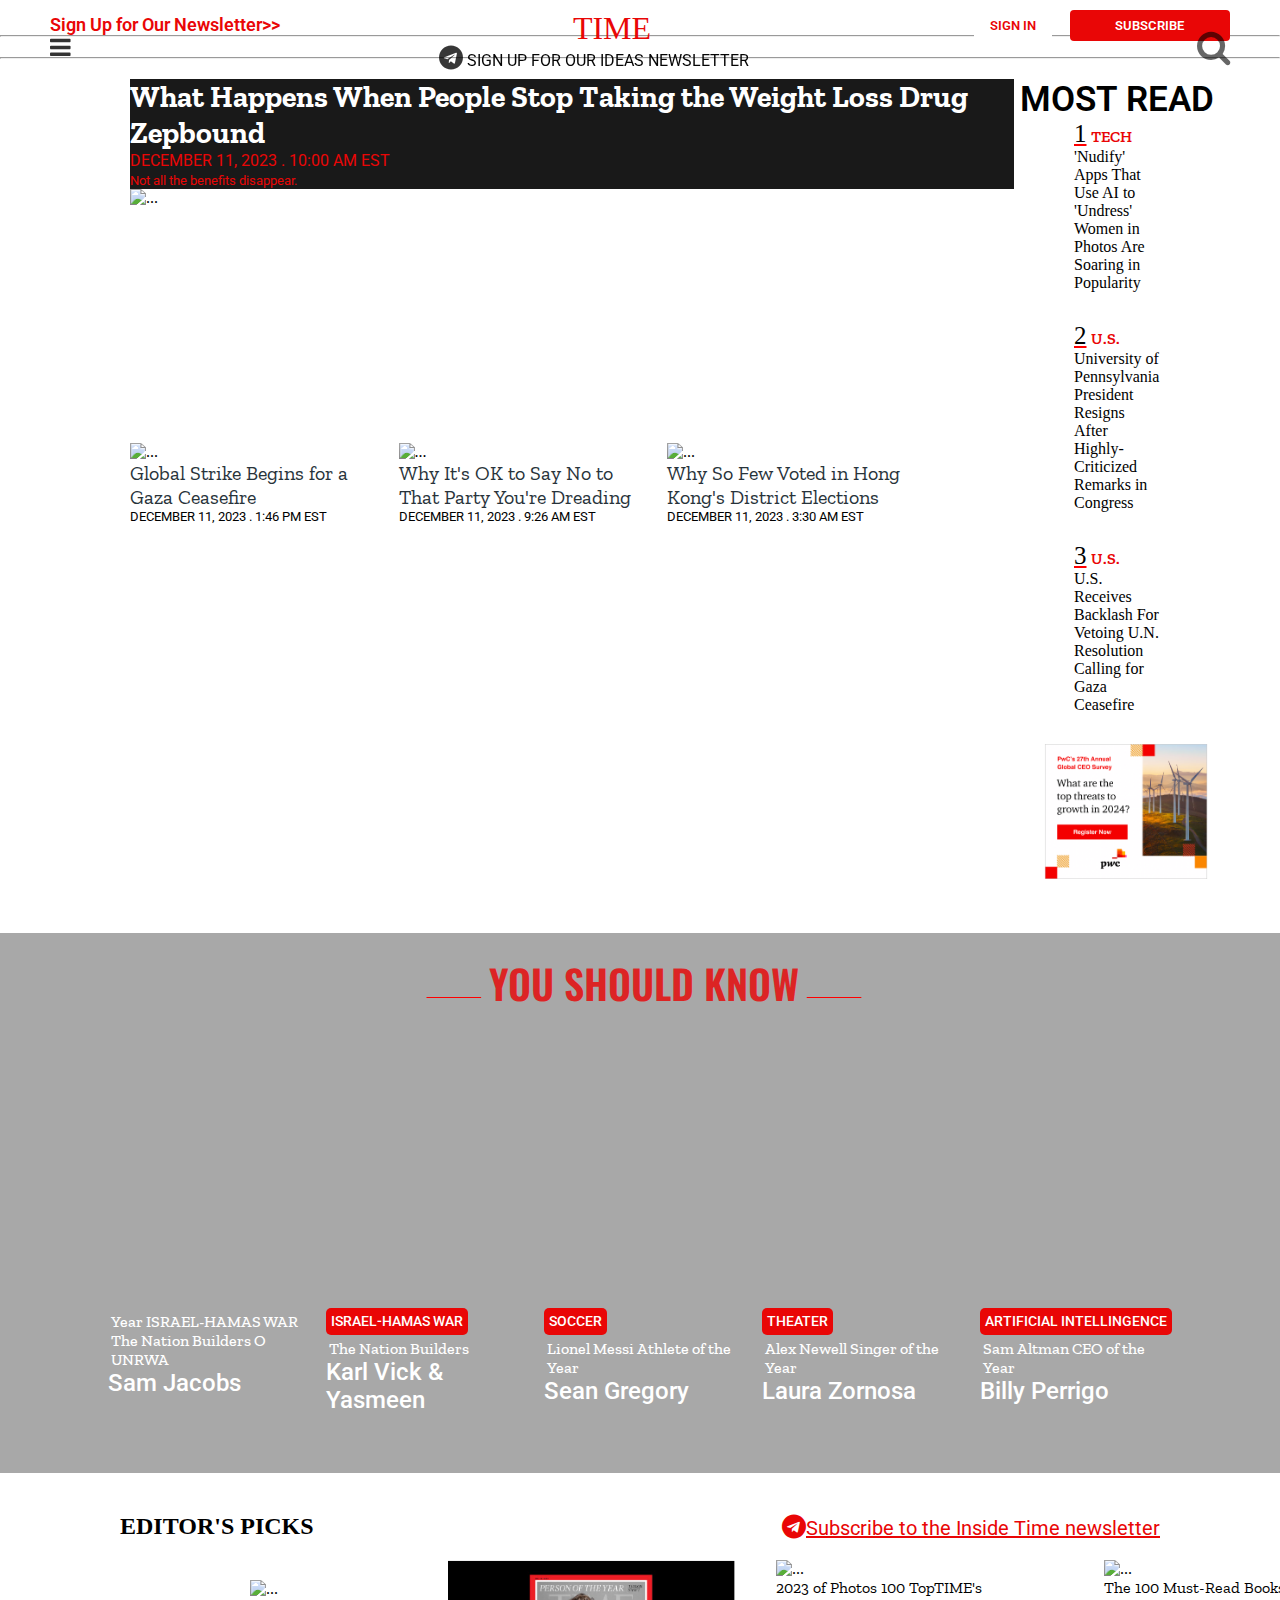
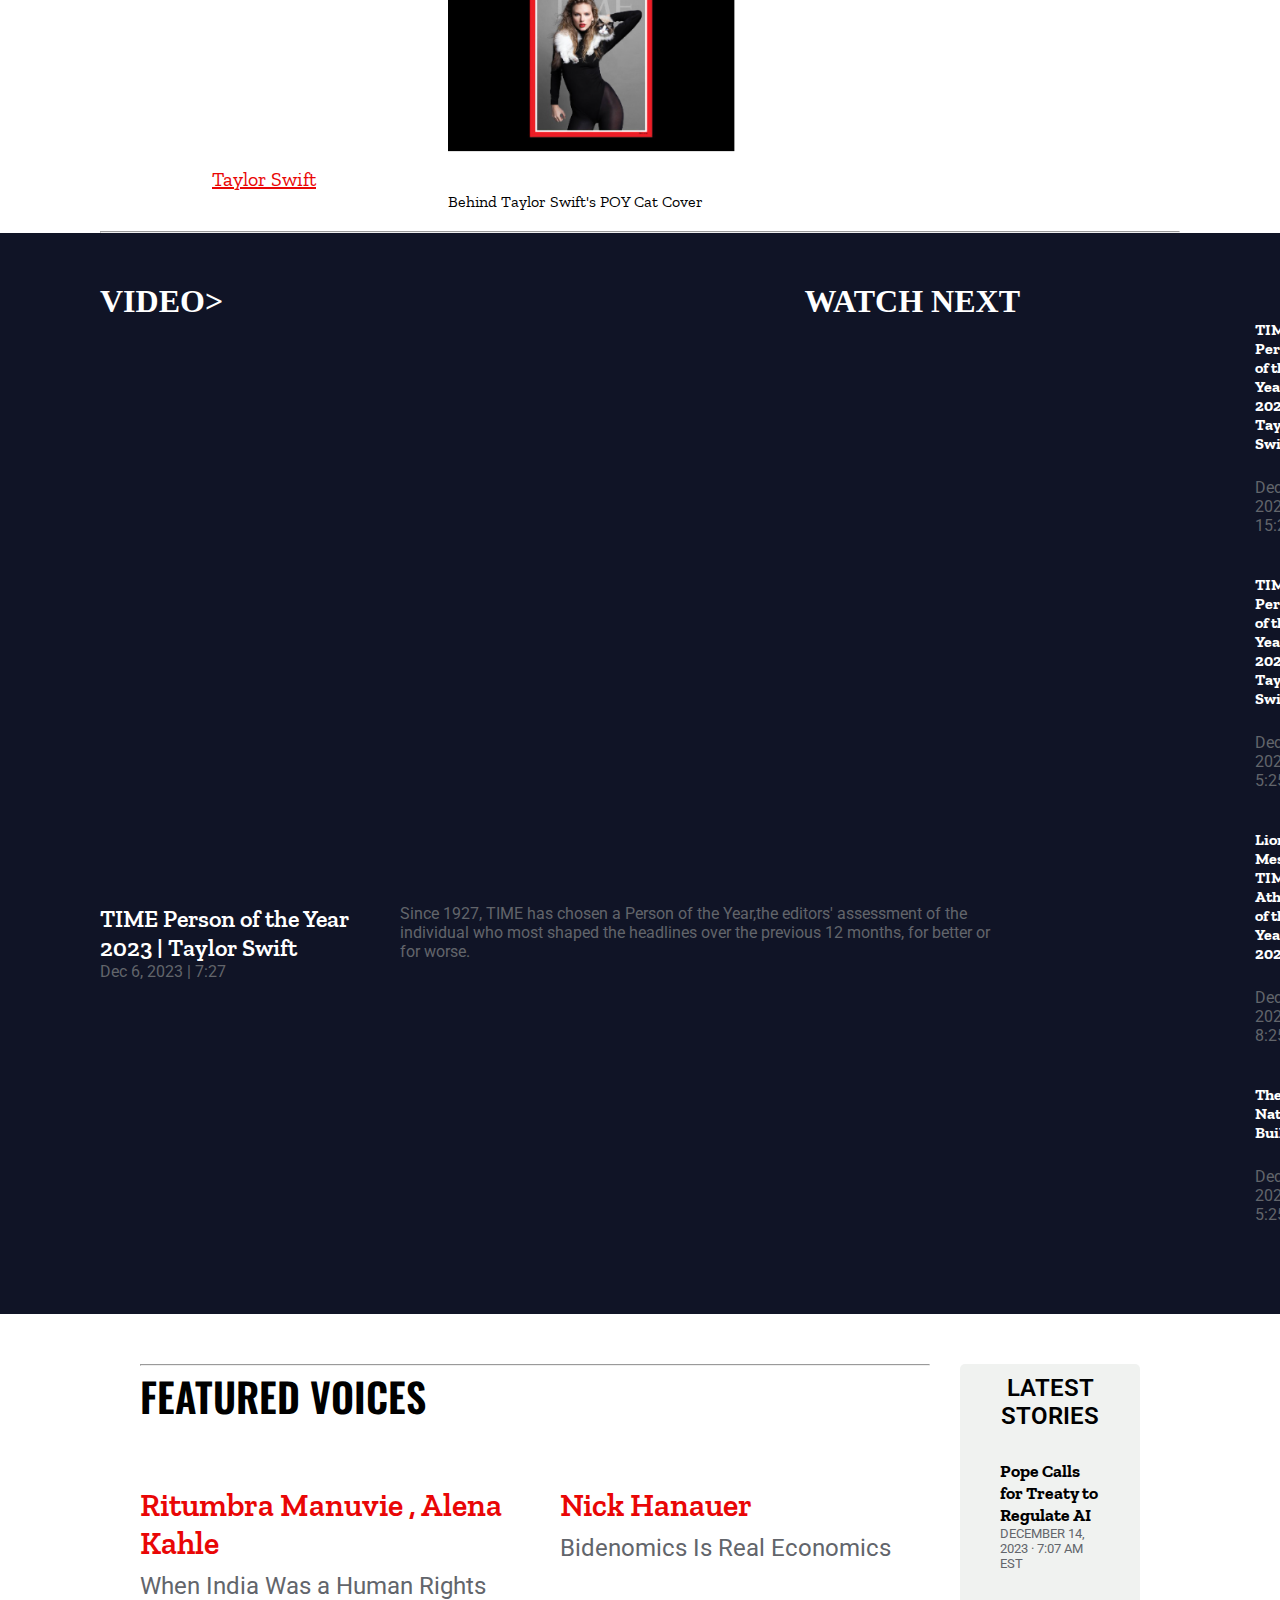
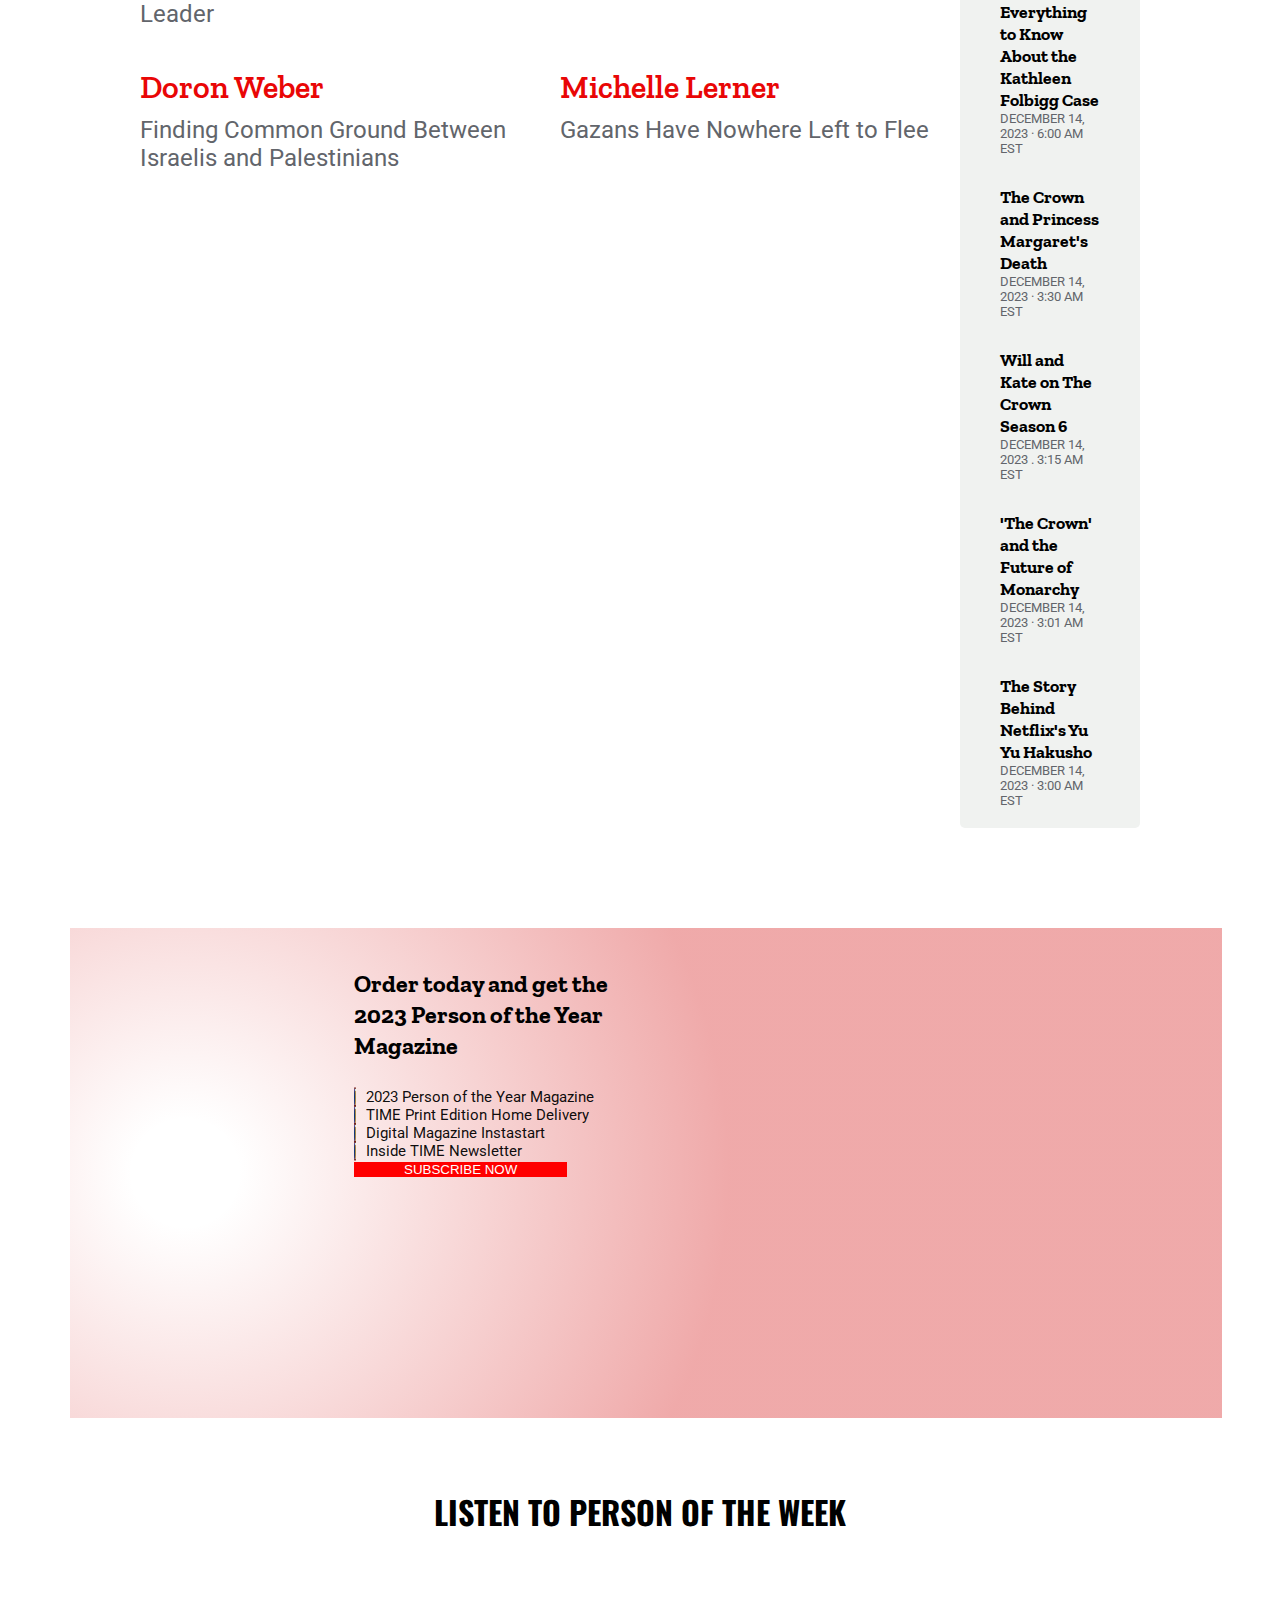
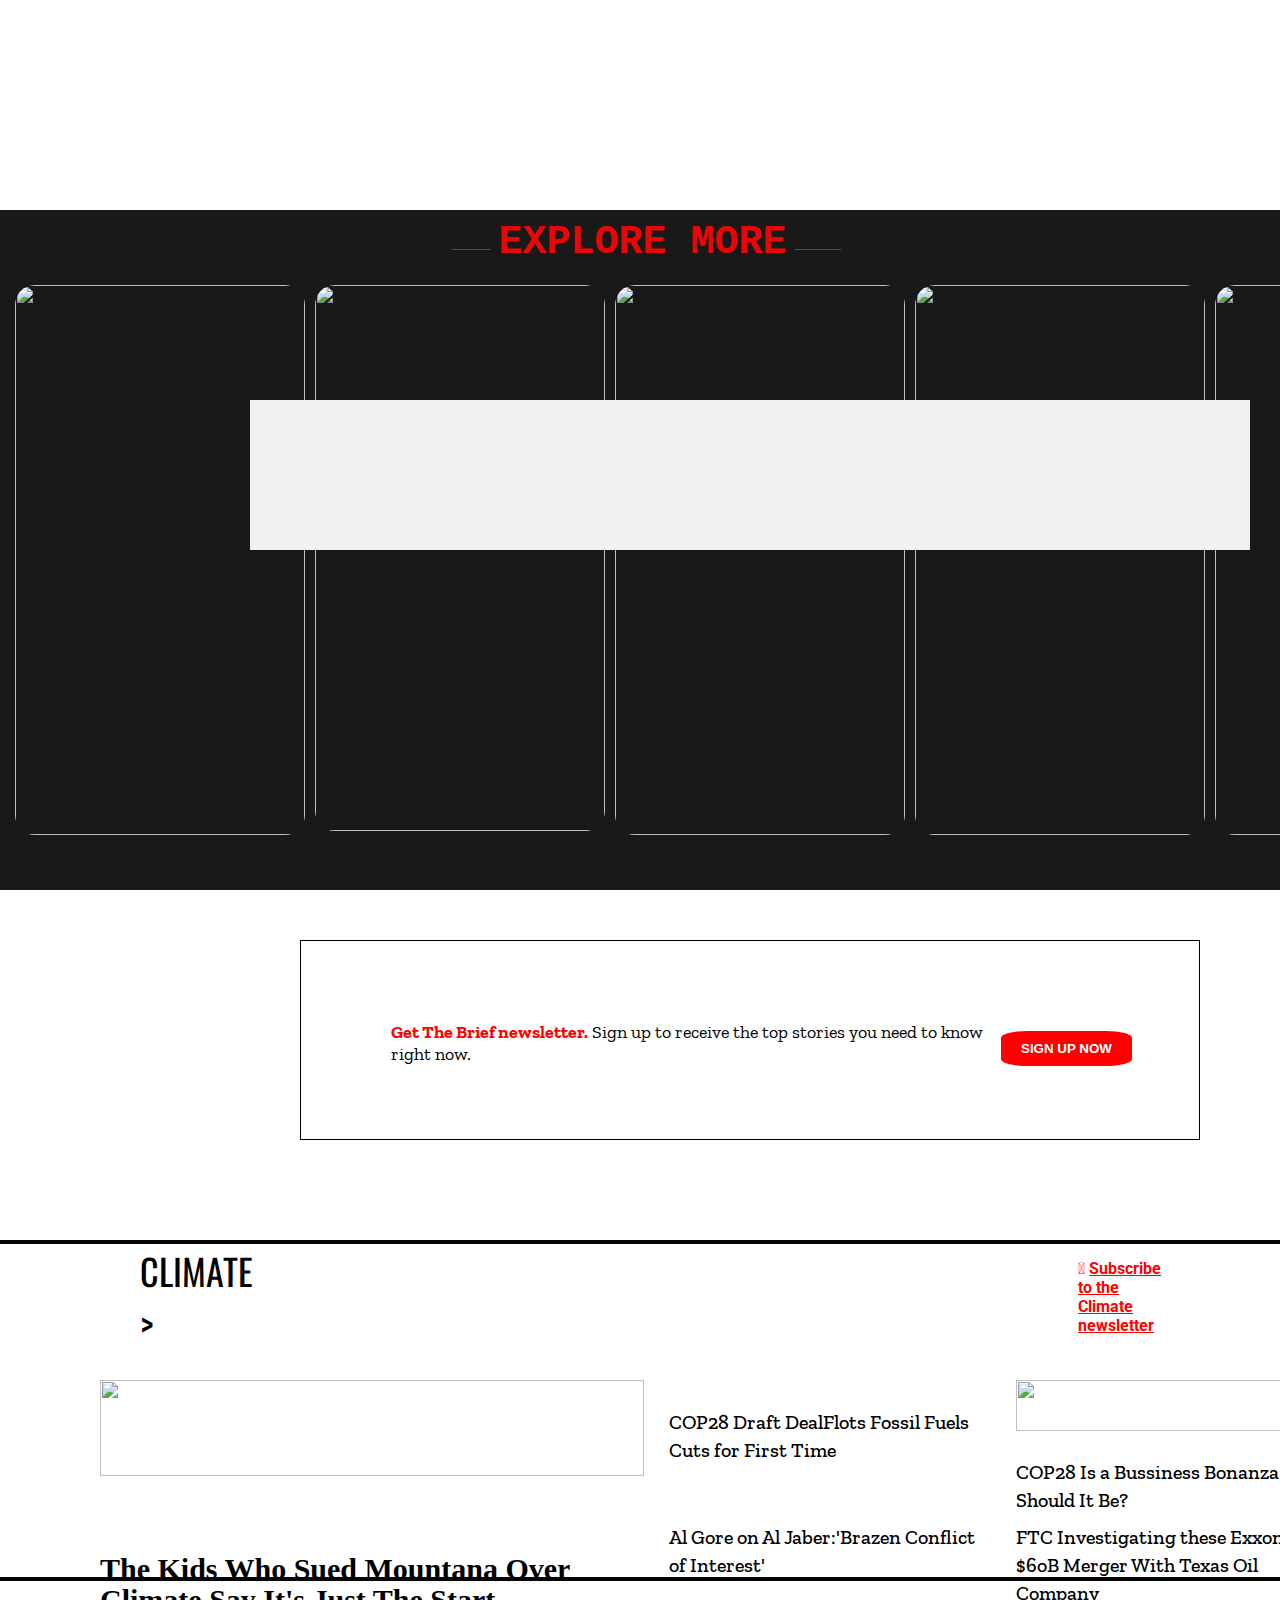
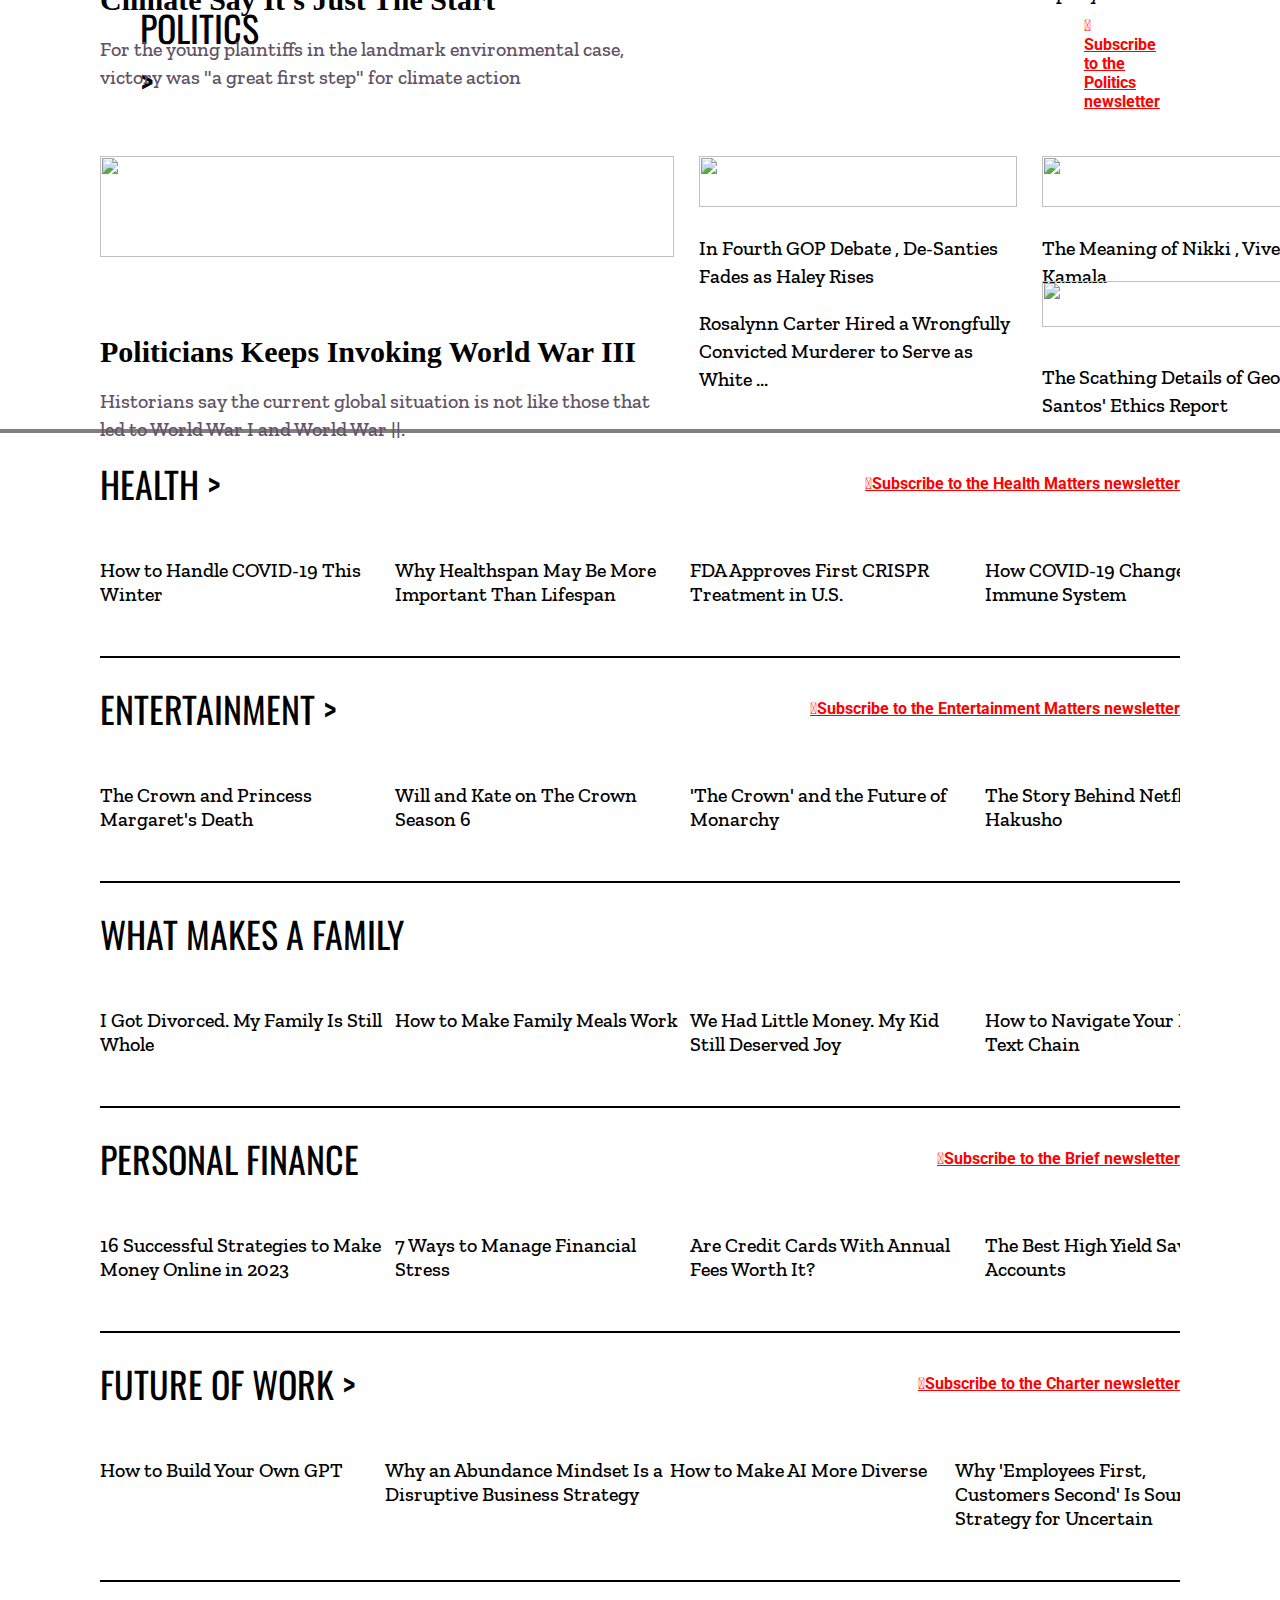
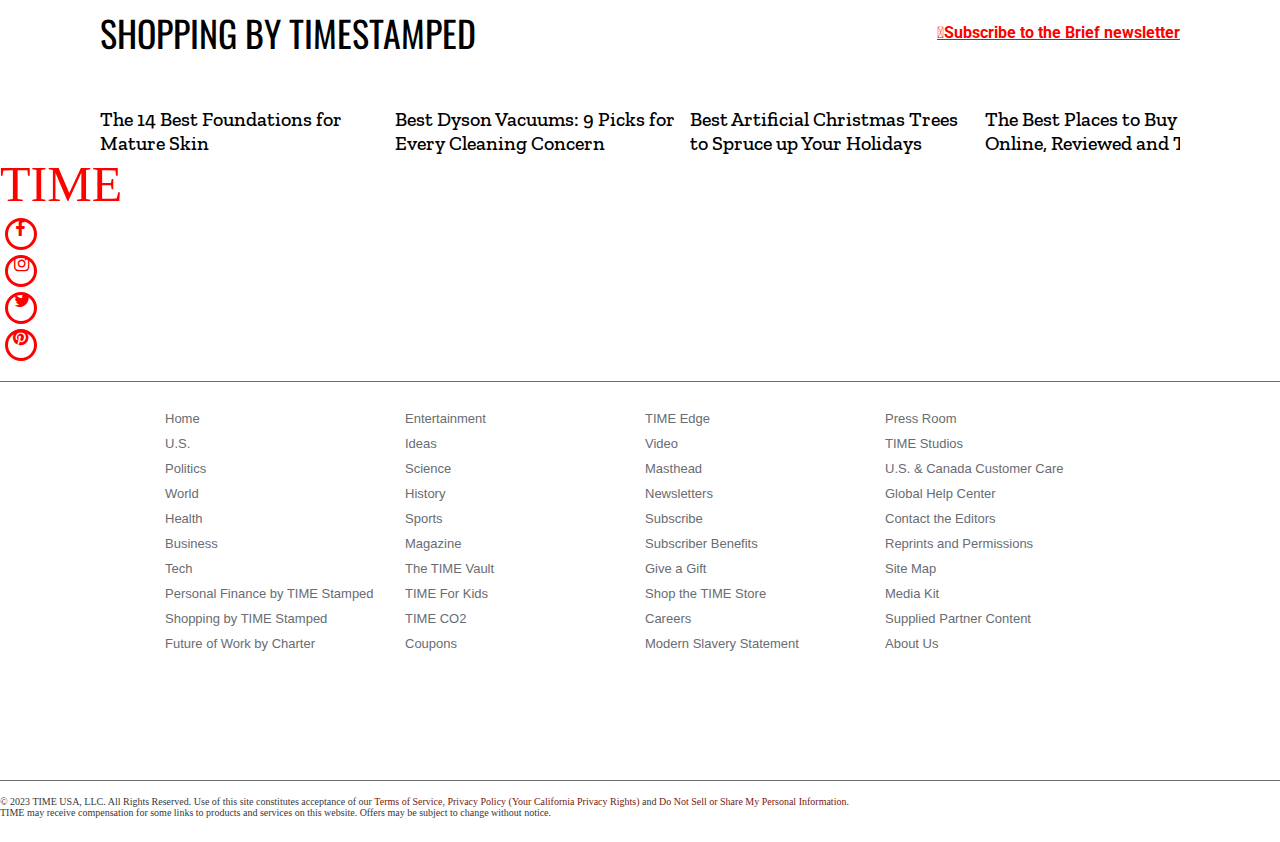
==== commit a5f367ca: "Merge branch 'main' into saurav" ====
--- a/TIME/index.html
+++ b/TIME/index.html
@@ -1,20 +1,28 @@
-<!doctype html>
+<!DOCTYPE html>
 <html lang="en">
   <head>
     <meta charset="utf-8">
     <meta name="viewport" content="width=device-width, initial-scale=1">
 
     <link rel="icon" href="logo.png">
+
     <link href="https://cdn.jsdelivr.net/npm/bootstrap@5.3.2/dist/css/bootstrap.min.css" rel="stylesheet" integrity="sha384-T3c6CoIi6uLrA9TneNEoa7RxnatzjcDSCmG1MXxSR1GAsXEV/Dwwykc2MPK8M2HN" crossorigin="anonymous">
     <link rel="stylesheet" href="https://cdnjs.cloudflare.com/ajax/libs/font-awesome/4.7.0/css/font-awesome.min.css">
+
+
     <link rel="preconnect" href="https://fonts.googleapis.com">
     <link rel="preconnect" href="https://fonts.gstatic.com" crossorigin>
     <link href="https://fonts.googleapis.com/css2?family=Oswald&display=swap" rel="stylesheet">
-    <link rel="stylesheet" href="style.css">
+    <link href="https://fonts.googleapis.com/css2?family=Oswald&family=Roboto&family=Zilla+Slab&display=swap" rel="stylesheet">
+    
 
     <link rel="stylesheet" href="https://cdnjs.cloudflare.com/ajax/libs/font-awesome/6.5.1/css/all.min.css"
       integrity="sha512-DTOQO9RWCH3ppGqcWaEA1BIZOC6xxalwEsw9c2QQeAIftl+Vegovlnee1c9QX4TctnWMn13TZye+giMm8e2LwA=="
       crossorigin="anonymous" referrerpolicy="no-referrer" />
+     <link href="https://cdn.jsdelivr.net/npm/bootstrap@5.3.2/dist/css/bootstrap.min.css" rel="stylesheet" integrity="sha384-T3c6CoIi6uLrA9TneNEoa7RxnatzjcDSCmG1MXxSR1GAsXEV/Dwwykc2MPK8M2HN" crossorigin="anonymous">
+    <link rel="stylesheet" href="https://cdnjs.cloudflare.com/ajax/libs/font-awesome/4.7.0/css/font-awesome.min.css">
+    <link rel="stylesheet" href="style.css">    
+    
     <title>TIME | Current & Breaking News</title>
     
   </head>
@@ -36,7 +44,10 @@
           <i class="fa fa-search" style="font-size:36px"></i>
       </nav><hr>
   </header>
+
    
+
+
 
   
   <!-- section1 start -->
@@ -480,7 +491,6 @@
     <br />
     <hr style="border:2px solid">
 
-
     <!-- abhishek parts start -->
     <div class="section11">
       <div class="health">
@@ -654,8 +664,100 @@
         </div>
       </div>
  </div>
-
+ <!-- raushan part start -->
+   <div class="d-flex justify-content-center">TIME</div>
+    <div class="d-flex justify-content-center">
+        <div class="circle">
+            <i class="fa fa-facebook-f" style="font-size: 18px;position: relative; top: -32px; left: 7px;"></i>
+        </div>
+        <div class="circle">
+            <i class="fa fa-instagram" style="font-size: 18px; position: relative; top: -34px; left: 6px;"></i>
+
+        </div>
+        <div class="circle">
+            <i class="fa fa-twitter" style="font-size: 18px; position: relative; top: -34px; left: 6px;"></i>
+        </div>
+        <div class="circle">
+            <i class="fa fa-pinterest" style="font-size: 18px; position: relative; top: -34px; left: 5px;"></i>
+
+        </div>
+        
+    </div>
+    <div class="footer">
+        <div class="inner">
+            <div>
+                <section>
+                    <ul>
+                        <li>Home</li>
+                        <li>U.S.</li>
+                        <li>Politics</li>
+                        <li>World</li>
+                        <li>Health</li>
+                        <li>Business</li>
+                        <li>Tech</li>
+                        <li>Personal Finance by TIME Stamped</li>
+                        <li>Shopping by TIME Stamped</li>
+                        <li>Future of Work by Charter</li>
+                    </ul>
+                </section>
+            </div>
+            <div>
+                <section>
+                    <ul>
+                        <li>Entertainment</li>
+                        <li>Ideas</li>
+                        <li>Science</li>
+                        <li>History</li>
+                        <li>Sports</li>
+                        <li>Magazine</li>
+                        <li>The TIME Vault</li>
+                        <li>TIME For Kids</li>
+                        <li>TIME CO2</li>
+                        <li>Coupons</li>
+                    </ul>
+                </section>
+            </div>
+            <div>
+                <section>
+                    <ul>
+                        <li>TIME Edge</li>
+                        <li>Video</li>
+                        <li>Masthead</li>
+                        <li>Newsletters</li>
+                        <li>Subscribe</li>
+                        <li>Subscriber Benefits</li>
+                        <li>Give a Gift</li>
+                        <li>Shop the TIME Store</li>
+                        <li>Careers</li>
+                        <li>Modern Slavery Statement</li>
+                    </ul>
+                </section>
+            </div>
+            <div>
+                <section>
+                    <ul>
+                        <li>Press Room</li>
+                        <li>TIME Studios</li>
+                        <li>U.S. & Canada Customer Care</li>
+                        <li>Global Help Center</li>
+                        <li>Contact the Editors</li>
+                        <li>Reprints and Permissions</li>
+                        <li>Site Map</li>
+                        <li>Media Kit</li>
+                        <li>Supplied Partner Content</li>
+                        <li>About Us</li>
+                    </ul>
+                </section>
+            </div>
+        </div>
+       
+    </div>
+  <div class="lastfoot">
+    <p class="text-center">© 2023 TIME USA, LLC. All Rights Reserved. Use of this site constitutes acceptance of our <a href="#"> Terms of Service, Privacy Policy (Your California Privacy Rights)</a> and <a href="#"> Do Not Sell or Share My Personal Information. </a> 
+    <br> TIME may receive compensation for some links to products and services on this website. Offers may be subject to change without notice. </p>
+    </div>
 
     <script src="https://cdn.jsdelivr.net/npm/bootstrap@5.3.2/dist/js/bootstrap.bundle.min.js" integrity="sha384-C6RzsynM9kWDrMNeT87bh95OGNyZPhcTNXj1NW7RuBCsyN/o0jlpcV8Qyq46cDfL" crossorigin="anonymous"></script>
-  </body>
+
+</body>
 </html>--- a/TIME/style.css
+++ b/TIME/style.css
@@ -13,6 +13,7 @@
   margin-top: 20px;
 }
 .section6 div:nth-child(1) div:nth-child(1) {
+  font-family: Zilla Slab, serif;
   font-family: rgba(0, 0, 0, 0.95);
   font-size: 24px;
   font-weight: 700;
@@ -48,6 +49,7 @@
 }
 
 .listen {
+  font-family: Oswald, sans-serif;
   text-align: center;
 }
 .listen iframe {
@@ -56,6 +58,7 @@
 }
 
 .section7 {
+  font-family: Oswald, sans-serif;
   padding: 10px 10px 10px 15px;
   text-align: center;
   background-color: #191919;
@@ -99,7 +102,7 @@
   background-color: rgb(240, 241, 242);
   position: absolute;
   left: 250px;
-  top: 5182px;
+  top: 5200px;
 }
 .section8 div:nth-child(2) {
   position: relative;
@@ -156,6 +159,7 @@
   display: flex;
 }
 .section9 > div:nth-child(1) div:nth-child(1) {
+  font-family: Oswald, sans-serif;
   font-family: Oswald, Lora, georgia, times, serif;
   font-size: 36px;
   font-weight: 400px;
@@ -164,7 +168,8 @@
   margin-left: 40px;
 }
 .section9 > div:nth-child(1) div:nth-child(2) {
-  margin-left: 740px;
+  font-family: Roboto, sans-serif;
+  margin-left: 810px;
   color: red;
   font-family: Roboto, HelveticaNeue, sans-serif;
   font-size: 16px;
@@ -189,6 +194,7 @@
   height: 65%;
 }
 .section9 > div:nth-child(2) > div:nth-child(1) h2 {
+  font-family: Zilla Slab, serif;
   font-family: "PT Serif", georgia, times, serif;
   font-weight: 600;
   font-size: 30px;
@@ -302,7 +308,7 @@
   margin-left: 40px;
 }
 .section10 > div:nth-child(1) div:nth-child(2) {
-  margin-left: 740px;
+  margin-left: 810px;
   color: red;
   font-family: Roboto, HelveticaNeue, sans-serif;
   font-size: 16px;
@@ -327,6 +333,7 @@
   height: 65%;
 }
 .section10 > div:nth-child(2) > div:nth-child(1) h2 {
+  font-family: Zilla Slab, serif;
   font-family: "PT Serif", georgia, times, serif;
   font-weight: 600;
   font-size: 30px;
@@ -339,6 +346,7 @@
   transform: scale(1.02);
 }
 .section10 > div:nth-child(2) > div:nth-child(1) p {
+  font-family: Roboto, sans-serif;
   font-family: "Zilla Slab", Lora, georgia, times, serif;
   font-weight: 500;
   font-size: 20px;
@@ -456,8 +464,7 @@
 .health > div:nth-child(3) {
   display: flex;
   overflow-x: auto;
-  -moz-column-gap: 10px;
-       column-gap: 10px;
+  column-gap: 10px;
 }
 .health > div:nth-child(3) div {
   width: 285px;
@@ -477,7 +484,7 @@
 .health > div:nth-child(3) div p {
   font-size: 20px;
   font-weight: 500;
-  font-family: "Zilla Slab", lora, georgia, times, serif;
+  font-family: Zilla Slab, lora, georgia, times, serif;
 }
 .health > div:nth-child(3) div p:hover {
   color: red;
@@ -514,8 +521,7 @@
 .Entertainment > div:nth-child(3) {
   display: flex;
   overflow-x: auto;
-  -moz-column-gap: 10px;
-       column-gap: 10px;
+  column-gap: 10px;
 }
 .Entertainment > div:nth-child(3) div {
   width: 285px;
@@ -535,7 +541,7 @@
 .Entertainment > div:nth-child(3) div p {
   font-size: 20px;
   font-weight: 500;
-  font-family: "Zilla Slab", lora, georgia, times, serif;
+  font-family: Zilla Slab, lora, georgia, times, serif;
 }
 .Entertainment > div:nth-child(3) div p:hover {
   color: red;
@@ -572,8 +578,7 @@
 .family > div:nth-child(3) {
   display: flex;
   overflow-x: auto;
-  -moz-column-gap: 10px;
-       column-gap: 10px;
+  column-gap: 10px;
 }
 .family > div:nth-child(3) div {
   width: 285px;
@@ -593,7 +598,7 @@
 .family > div:nth-child(3) div p {
   font-size: 20px;
   font-weight: 500;
-  font-family: "Zilla Slab", lora, georgia, times, serif;
+  font-family: Zilla Slab, lora, georgia, times, serif;
 }
 .family > div:nth-child(3) div p:hover {
   color: red;
@@ -630,8 +635,7 @@
 .finance > div:nth-child(3) {
   display: flex;
   overflow-x: auto;
-  -moz-column-gap: 10px;
-       column-gap: 10px;
+  column-gap: 10px;
 }
 .finance > div:nth-child(3) div {
   width: 285px;
@@ -651,7 +655,7 @@
 .finance > div:nth-child(3) div p {
   font-size: 20px;
   font-weight: 500;
-  font-family: "Zilla Slab", lora, georgia, times, serif;
+  font-family: Zilla Slab, lora, georgia, times, serif;
 }
 .finance > div:nth-child(3) div p:hover {
   color: red;
@@ -708,7 +712,7 @@
 .Future > div:nth-child(3) div p {
   font-size: 20px;
   font-weight: 500;
-  font-family: "Zilla Slab", lora, georgia, times, serif;
+  font-family: Zilla Slab, lora, georgia, times, serif;
 }
 .Future > div:nth-child(3) div p:hover {
   color: red;
@@ -745,8 +749,7 @@
 .Shopping > div:nth-child(3) {
   display: flex;
   overflow-x: auto;
-  -moz-column-gap: 10px;
-       column-gap: 10px;
+  column-gap: 10px;
 }
 .Shopping > div:nth-child(3) div {
   width: 285px;
@@ -766,7 +769,7 @@
 .Shopping > div:nth-child(3) div p {
   font-size: 20px;
   font-weight: 500;
-  font-family: "Zilla Slab", lora, georgia, times, serif;
+  font-family: Zilla Slab, lora, georgia, times, serif;
 }
 .Shopping > div:nth-child(3) div p:hover {
   color: red;
@@ -779,7 +782,6 @@
   margin: 0;
   padding: 0;
   box-sizing: border-box;
-  font-family: serif, Georgia, Times, serif;
 }
 
 .navbar1 {
@@ -790,6 +792,7 @@
   justify-content: space-between;
 }
 .navbar1 p {
+  font-family: Roboto, sans-serif;
   margin-top: 5px;
   font-size: 1.1em;
   font-weight: 600;
@@ -799,6 +802,7 @@
   cursor: pointer;
 }
 .navbar1 h1 {
+  font-family: pt serif, georgia, times, serif;
   font-size: 2em;
   font-weight: 500;
   color: #e90606;
@@ -808,6 +812,7 @@
   cursor: pointer;
 }
 .navbar1 #signin {
+  font-family: Roboto, sans-serif;
   width: auto;
   border-radius: 4px;
   border: none;
@@ -822,6 +827,7 @@
   background-color: rgba(233, 6, 6, 0.3647058824);
 }
 .navbar1 #subscribe {
+  font-family: Roboto, sans-serif;
   width: 160px;
   border-radius: 4px;
   border: none;
@@ -853,6 +859,7 @@
   cursor: pointer;
 }
 .navbar2 p {
+  font-family: Roboto, sans-serif;
   margin-top: 20px;
   margin-right: 80px;
   color: rgba(0, 0, 0, 0.982);
@@ -900,12 +907,14 @@
   color: white;
 }
 .section1 > div:nth-child(1) .col-md-4 h5 {
+  font-family: Zilla Slab, serif;
   font-size: 30px;
 }
 .section1 > div:nth-child(1) .col-md-4 .text-body-secondary {
   color: white;
 }
 .section1 > div:nth-child(1) .col-md-4 p {
+  font-family: Roboto, sans-serif;
   color: #e90606;
 }
 .section1 > div:nth-child(1) > div:nth-child(2) {
@@ -925,10 +934,12 @@
   cursor: pointer;
 }
 .section1 > div:nth-child(1) > div:nth-child(2) > div > div > p:nth-child(1) {
+  font-family: Zilla Slab, serif;
   color: #28333a;
   font-size: 20px;
 }
 .section1 > div:nth-child(1) > div:nth-child(2) > div > div > p:nth-child(1) + p {
+  font-family: Roboto, sans-serif;
   font-size: 0.8em;
 }
 .section1 > div:nth-child(1) > div:nth-child(2) > div > div > p:nth-child(1):hover {
@@ -949,6 +960,7 @@
   text-align: center;
   font-weight: 600;
   font-size: 35px;
+  font-family: Roboto, sans-serif;
 }
 .section1 > div:nth-child(2) div div {
   padding: 0 60px;
@@ -961,6 +973,7 @@
 .section1 > div:nth-child(2) div div span:nth-child(2) {
   font-weight: 600;
   color: #e90606;
+  font-family: Zilla Slab, serif;
 }
 .section1 > div:nth-child(2) div img {
   margin-left: 30px;
@@ -983,6 +996,7 @@
   margin-bottom: 50px;
 }
 .section2 > div:nth-child(1) span {
+  font-family: Oswald, sans-serif;
   font-size: 40px;
   font-weight: 600;
   color: rgba(233, 6, 6, 0.8196078431);
@@ -1002,6 +1016,7 @@
   transition: 0.3s;
 }
 .section2 > div:nth-child(2) div:nth-child(1) button {
+  font-family: Roboto, sans-serif;
   font-size: 0.9em;
   color: white;
   font-weight: 500;
@@ -1015,6 +1030,7 @@
   left: 4%;
 }
 .section2 > div:nth-child(2) div:nth-child(1) h4 {
+  font-family: Zilla Slab, serif;
   font-size: 1em;
   color: white;
   font-weight: 500;
@@ -1024,6 +1040,7 @@
   top: 71%;
 }
 .section2 > div:nth-child(2) div:nth-child(1) p {
+  font-family: Roboto, sans-serif;
   font-size: 1.5em;
   color: white;
   font-weight: 500;
@@ -1039,6 +1056,7 @@
   transition: 0.3s;
 }
 .section2 > div:nth-child(2) div:nth-child(2) button {
+  font-family: Roboto, sans-serif;
   font-size: 0.9em;
   color: white;
   font-weight: 500;
@@ -1052,6 +1070,7 @@
   left: 4%;
 }
 .section2 > div:nth-child(2) div:nth-child(2) h4 {
+  font-family: Zilla Slab, serif;
   font-size: 1em;
   color: white;
   font-weight: 500;
@@ -1061,6 +1080,7 @@
   top: 71%;
 }
 .section2 > div:nth-child(2) div:nth-child(2) p {
+  font-family: Roboto, sans-serif;
   font-size: 1.5em;
   color: white;
   font-weight: 500;
@@ -1076,6 +1096,7 @@
   transition: 0.3s;
 }
 .section2 > div:nth-child(2) div:nth-child(3) button {
+  font-family: Roboto, sans-serif;
   font-size: 0.9em;
   color: white;
   font-weight: 500;
@@ -1089,6 +1110,7 @@
   left: 4%;
 }
 .section2 > div:nth-child(2) div:nth-child(3) h4 {
+  font-family: Zilla Slab, serif;
   font-size: 1em;
   color: white;
   font-weight: 500;
@@ -1098,6 +1120,7 @@
   top: 71%;
 }
 .section2 > div:nth-child(2) div:nth-child(3) p {
+  font-family: Roboto, sans-serif;
   font-size: 1.5em;
   color: white;
   font-weight: 500;
@@ -1113,6 +1136,7 @@
   transition: 0.3s;
 }
 .section2 > div:nth-child(2) div:nth-child(4) button {
+  font-family: Roboto, sans-serif;
   font-size: 0.9em;
   color: white;
   font-weight: 500;
@@ -1126,6 +1150,7 @@
   left: 4%;
 }
 .section2 > div:nth-child(2) div:nth-child(4) h4 {
+  font-family: Zilla Slab, serif;
   font-size: 1em;
   color: white;
   font-weight: 500;
@@ -1135,6 +1160,7 @@
   top: 71%;
 }
 .section2 > div:nth-child(2) div:nth-child(4) p {
+  font-family: Roboto, sans-serif;
   font-size: 1.5em;
   color: white;
   font-weight: 500;
@@ -1150,6 +1176,7 @@
   transition: 0.3s;
 }
 .section2 > div:nth-child(2) div:nth-child(5) button {
+  font-family: Roboto, sans-serif;
   font-size: 0.9em;
   color: white;
   font-weight: 500;
@@ -1163,6 +1190,7 @@
   left: 4%;
 }
 .section2 > div:nth-child(2) div:nth-child(5) h4 {
+  font-family: Zilla Slab, serif;
   font-size: 1em;
   color: white;
   font-weight: 500;
@@ -1172,6 +1200,7 @@
   top: 71%;
 }
 .section2 > div:nth-child(2) div:nth-child(5) p {
+  font-family: Roboto, sans-serif;
   font-size: 1.5em;
   color: white;
   font-weight: 500;
@@ -1197,6 +1226,7 @@
   margin: 20px 0;
 }
 .section3 div:nth-child(1) p {
+  font-family: Roboto, sans-serif;
   font-size: 20px;
   color: #e90606;
   text-decoration: underline;
@@ -1209,6 +1239,9 @@
   grid-template-columns: repeat(4, 1fr);
   gap: 40px;
 }
+.section3 div:nth-child(2) p {
+  font-family: Zilla Slab, serif;
+}
 .section3 div:nth-child(2) div:hover {
   cursor: pointer;
 }
@@ -1243,7 +1276,6 @@
   gap: 30px;
 }
 .section4 .whole .left {
-  width: -moz-fit-content;
   width: fit-content;
 }
 .section4 .whole .left > div:nth-child(2) {
@@ -1253,15 +1285,16 @@
 }
 .section4 .whole .left > div:nth-child(2) div {
   margin-top: 50px;
-  width: -moz-fit-content;
   width: fit-content;
 }
 .section4 .whole .left > div:nth-child(2) h3 {
+  font-family: Zilla Slab, serif;
   color: white;
   font-size: 1.5em;
   font-weight: 600;
 }
 .section4 .whole .left > div:nth-child(2) p {
+  font-family: Roboto, sans-serif;
   color: #62656b;
   font-size: 1em;
   font-weight: 400;
@@ -1276,10 +1309,12 @@
   flex-direction: column;
 }
 .section4 .whole .right div div:nth-child(2) h2 {
+  font-family: Zilla Slab, serif;
   color: white;
   font-size: 1em;
 }
 .section4 .whole .right div div:nth-child(2) p {
+  font-family: Roboto, sans-serif;
   color: #62656b;
 }
 
@@ -1293,6 +1328,7 @@
   flex: 3;
 }
 .section5 > div:nth-child(1) > h4 {
+  font-family: Oswald, sans-serif;
   color: black;
   font-size: 2.5em;
   font-weight: 600;
@@ -1309,6 +1345,7 @@
   flex-direction: column;
 }
 .section5 > div:nth-child(1) div div h4 {
+  font-family: Zilla Slab, serif;
   color: #e90606;
   font-size: 2em;
   font-weight: 600;
@@ -1317,6 +1354,7 @@
   cursor: pointer;
 }
 .section5 > div:nth-child(1) div div p {
+  font-family: Roboto, sans-serif;
   color: #62656b;
   font-size: 1.5em;
   font-weight: 400;
@@ -1328,16 +1366,19 @@
   border-radius: 5px;
 }
 .section5 > div:nth-child(2) h4 {
+  font-family: Roboto, sans-serif;
   text-align: center;
   color: black;
   font-size: 1.5em;
   font-weight: 600;
 }
 .section5 > div:nth-child(2) p {
+  font-family: Roboto, sans-serif;
   color: #62656b;
   font-size: 0.8em;
 }
 .section5 > div:nth-child(2) h5 {
+  font-family: Zilla Slab, serif;
   color: black;
   font-size: 1.1em;
   margin-top: 30px;
@@ -1345,4 +1386,78 @@
 .section5 > div:nth-child(2) h5:hover {
   cursor: pointer;
   color: #e90606;
-}/*# sourceMappingURL=style.css.map */+}
+
+.d-flex {
+  color: red;
+  font-size: 50px;
+  font-weight: 500;
+  font-family: "PT Serif", georgia, times, serif;
+}
+
+.footer {
+  width: 100%;
+  height: 400px;
+  /* border: solid 2px; */
+  display: flex;
+  justify-content: center;
+  align-items: center;
+  border-top: 1px solid #686c73;
+  border-bottom: 1px solid #686c73;
+  margin-top: 20px;
+}
+
+.inner {
+  width: 75%;
+  height: 350px;
+  /* border: solid 2px; */
+  display: grid;
+  grid-template-columns: repeat(4, 1fr);
+}
+
+.inner > div {
+  /* border: 2px solid; */
+}
+
+li {
+  padding: 5px;
+  list-style: none;
+  font-family: arial, sans-serif;
+  font-size: 13px;
+  /* line-height: 12px; */
+  font-weight: 300;
+  color: #686c73;
+}
+
+.lastfoot {
+  width: 100%;
+  height: 60px;
+  /* border: solid 2px ; */
+}
+.lastfoot p {
+  font-family: "PT Serif", georgia, times, serif;
+  font-size: 10px;
+  font-weight: 400;
+  color: #383838;
+  padding-top: 15px;
+}
+.lastfoot a {
+  text-decoration: none;
+  font-weight: 500;
+  color: #78170f;
+}
+
+.circle {
+  width: 32px;
+  height: 32px;
+  border-radius: 50px;
+  border: solid 3px red;
+  margin: 5px;
+}
+
+.fa fa-facebook {
+  width: 22px;
+  height: 20px;
+}
+
+/*# sourceMappingURL=style.css.map */
